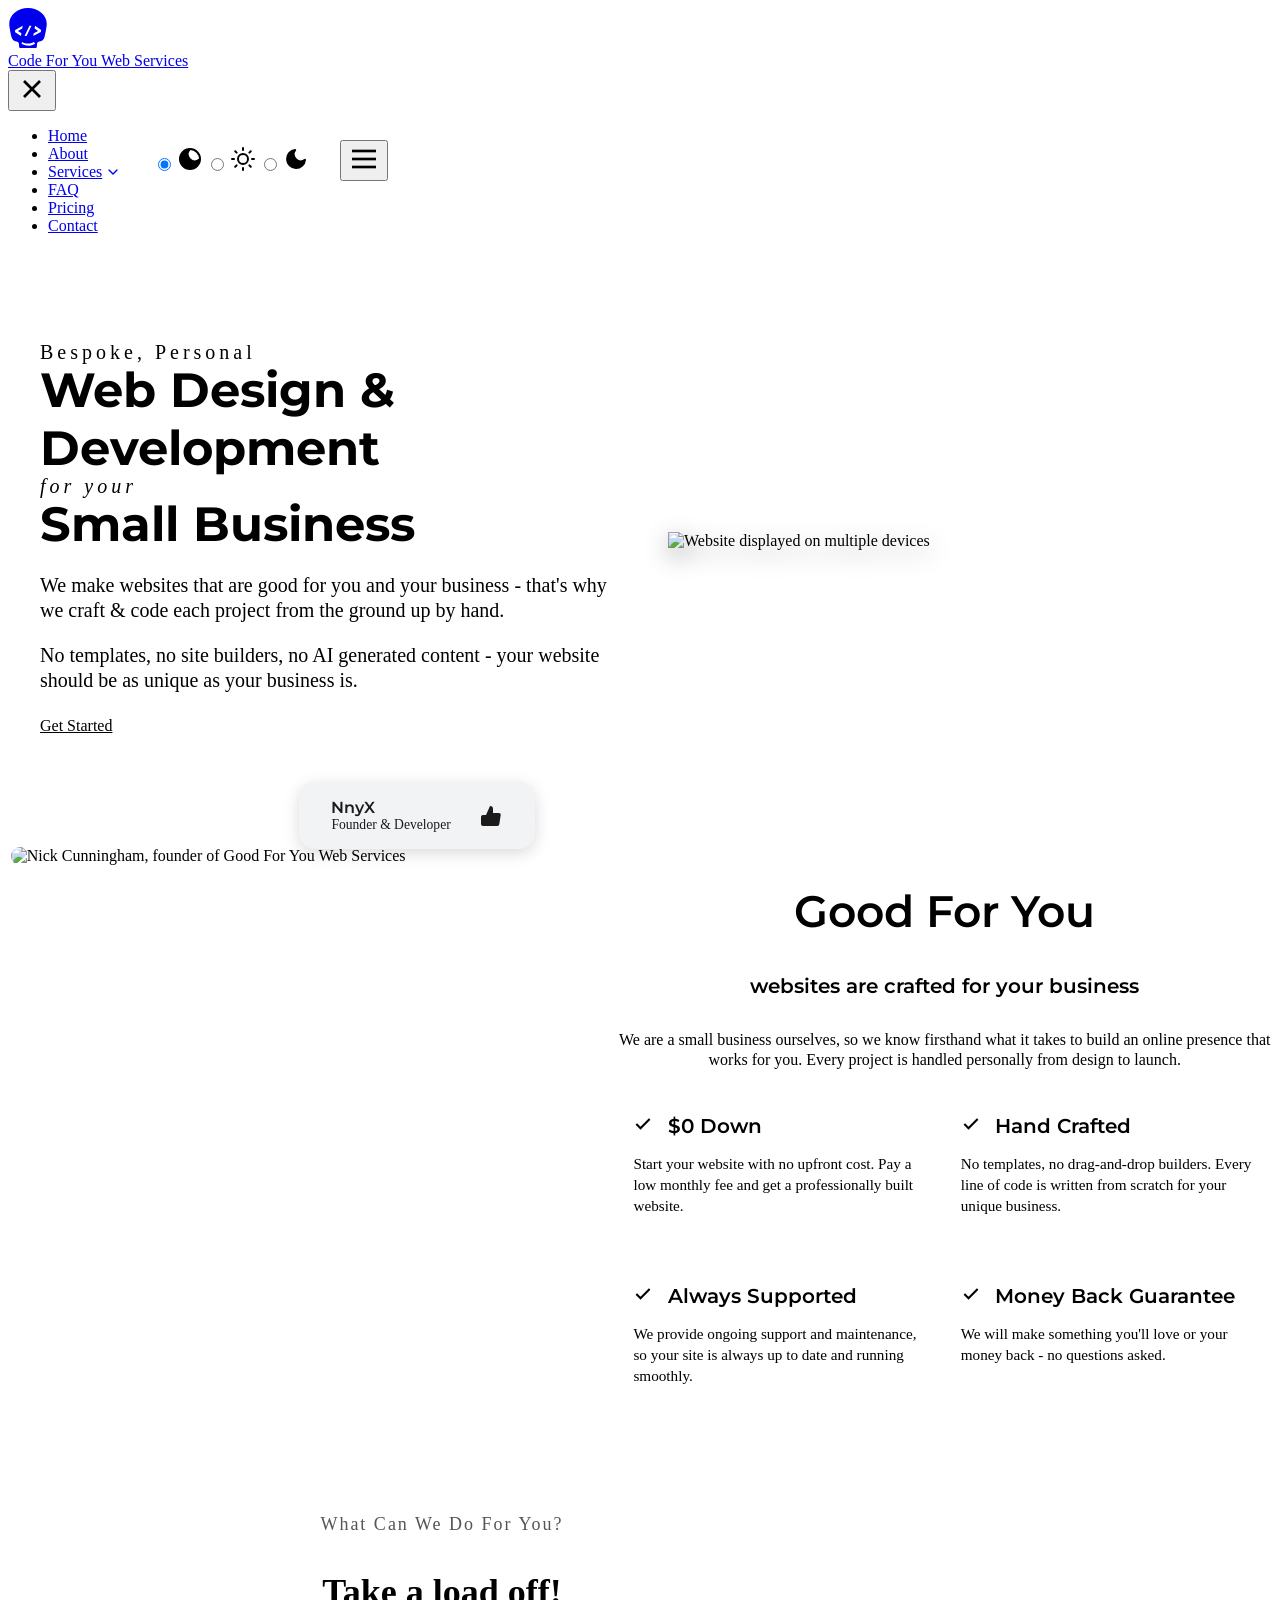
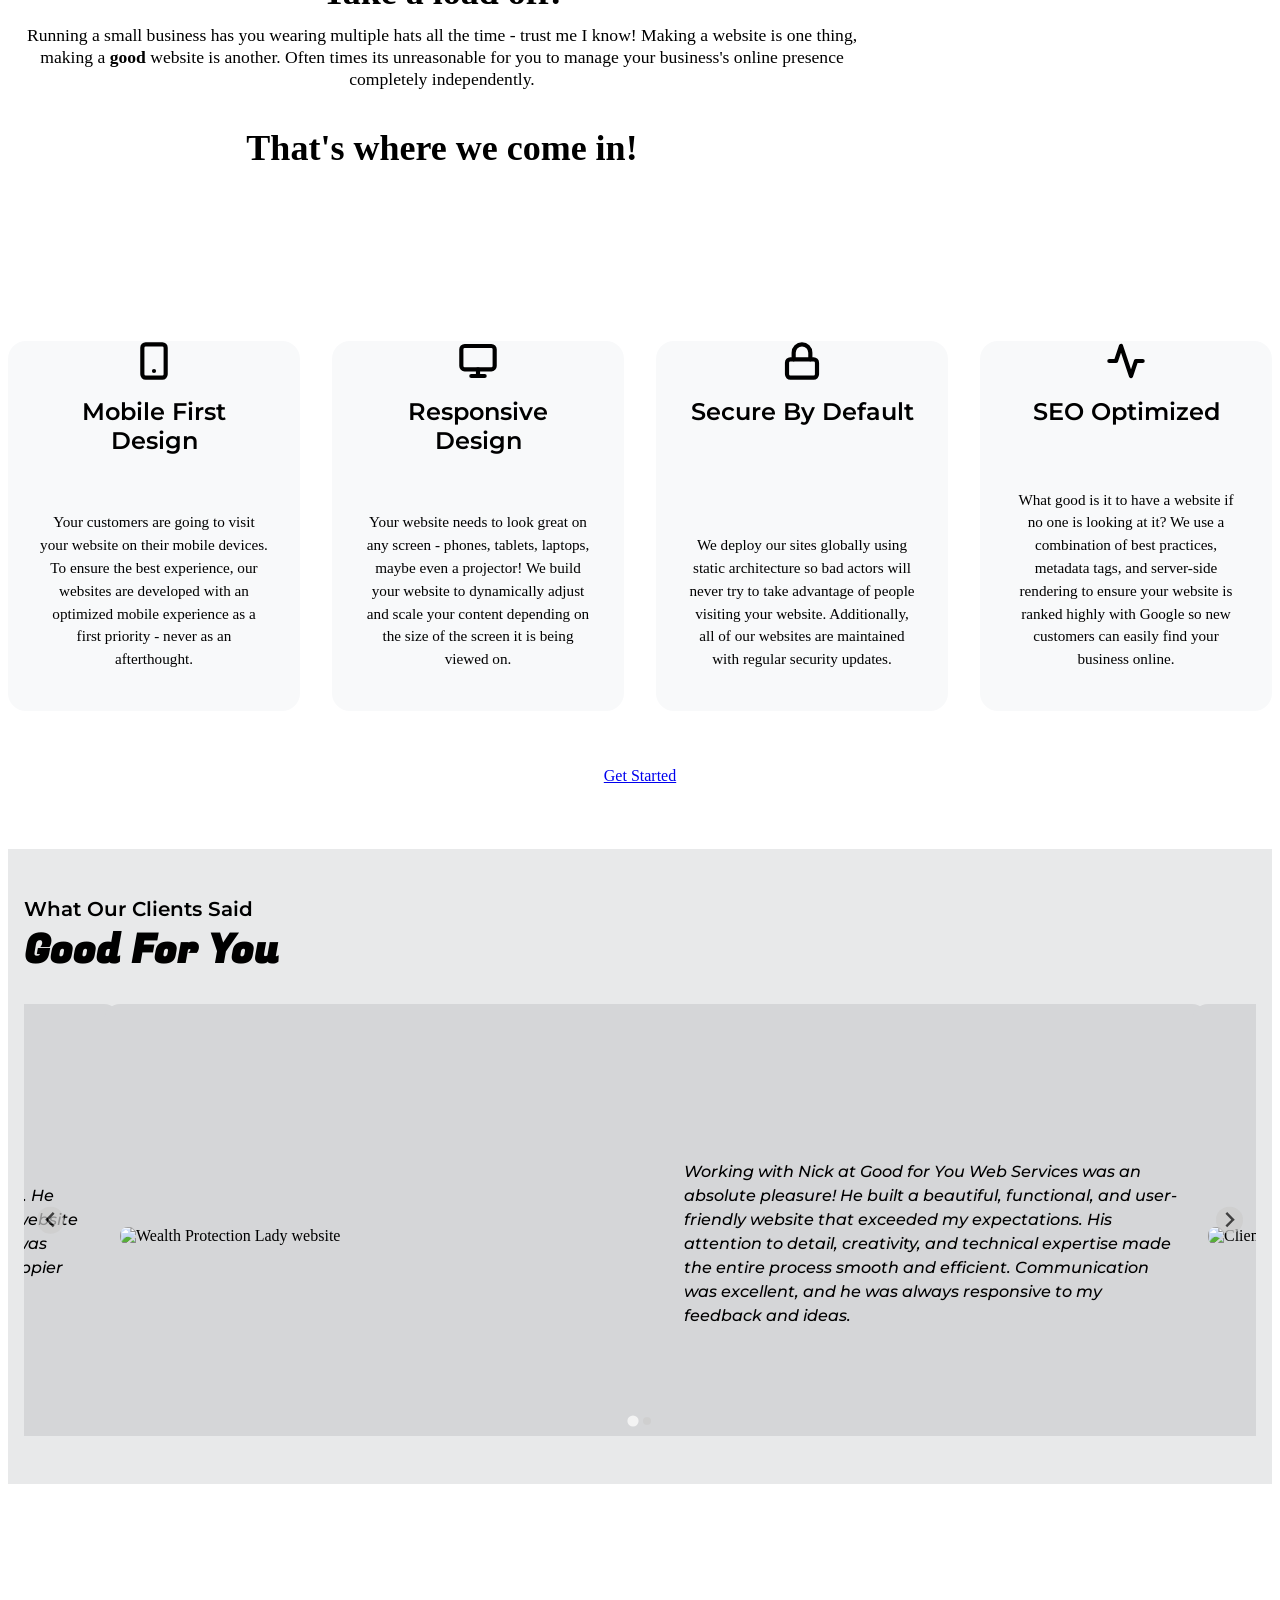
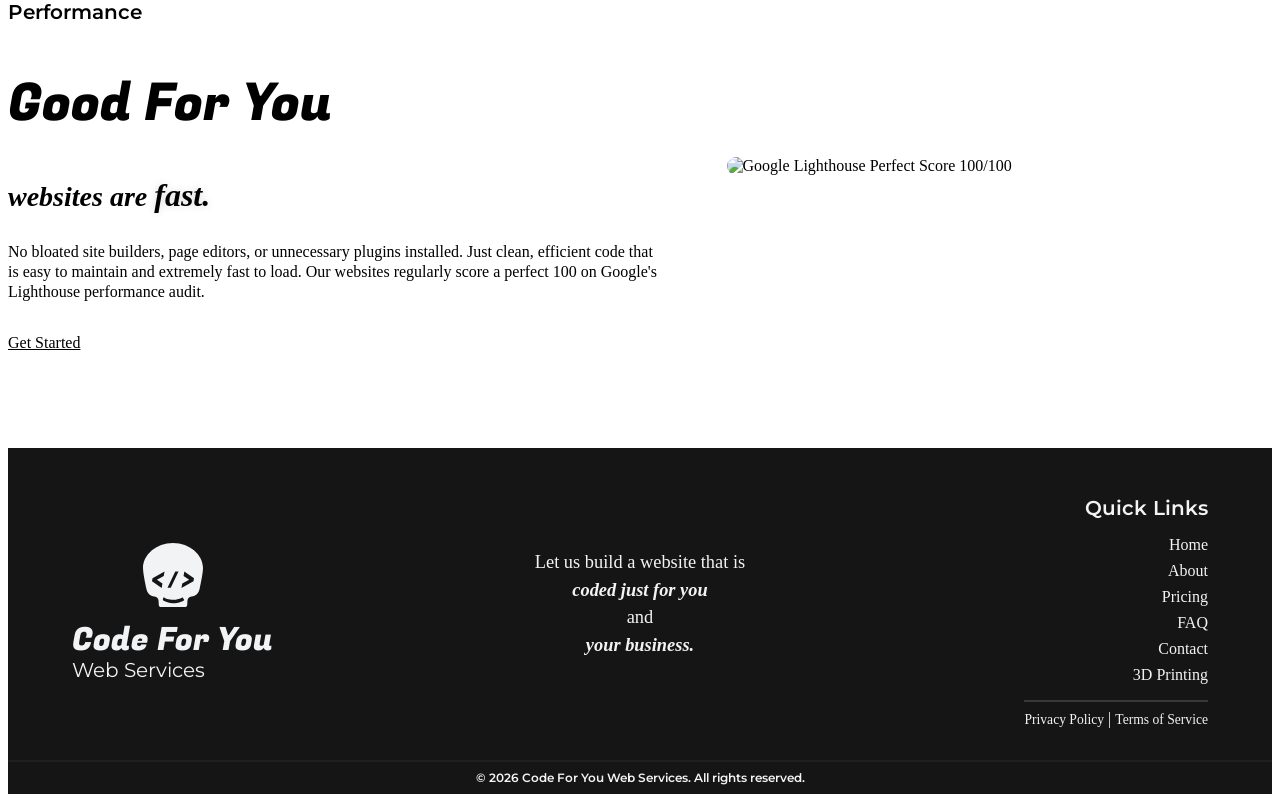
==== public/index.html @ 21419205 "fixed carousel" ====
<!doctype html><html lang=en-us><head><meta name=generator content="Hugo 0.152.2"><meta charset=UTF-8><meta name=viewport content="width=device-width,initial-scale=1"><title>Code For You Web Services</title><link href="https://fonts.googleapis.com/css2?family=Fugaz+One&family=Montserrat:wght@400;700&family=Noto+Sans:wght@400;700&display=swap" rel=stylesheet><link rel=stylesheet href=/Code4you/css/style.css><script>const storedThemeMode=localStorage.getItem("theme-mode")||"auto";if(document.documentElement.setAttribute("data-theme-mode",storedThemeMode),storedThemeMode==="auto"){const e=window.matchMedia("(prefers-color-scheme: dark)").matches;document.documentElement.setAttribute("data-theme",e?"dark":"light")}else document.documentElement.setAttribute("data-theme",storedThemeMode)</script></head><body><header id=site-header><div class="container header-inner"><a href=/Code4you/ class=logo><div class=logo-icon><svg width="40" height="40" viewBox="0 0 960 1024" style="fill-rule:evenodd;clip-rule:evenodd"><path d="M480 0c269.652.0 480 190.715 480 4e2-1.113 87.192-40.791 272.72-55.032 337-15.234 68.765-57.024 111.215-128.407 120-39.051 4.086-60.291 27.163-65.223 64l-4.077 70c-1.019 24-15.962 33-39.745 33H292.484c-23.783.0-38.726-9-39.745-33l-4.077-70c-4.932-36.837-26.172-59.914-65.223-64-71.383-8.785-113.173-51.235-128.407-120-14.241-64.28-53.919-249.808-55.032-337 0-209.285 210.348-4e2 480-4e2zm327.48 613.579 9-51.5-155-105-12.5 70 89 61-110 60-12.5 70 192-104.5zm-363.23 102.75L568 457.079h-52l-124 259.25h52.25zm-145.73 1.75 12.5-70-89-60 110.5-61 12-70-192 105-9 51.5 155 104.5zm109.107 183.18c-14.961-3.743-29.362-8.684-43.205-14.823-13.806-5.926-22.698-10.188-26.676-12.787-4.192-2.561-7.417-4.632-9.676-6.214l-12.282 46.387 10.166 7.118c15.913 10.395 42.338 21.136 79.275 32.224 17.646 5.249 39.12 8.502 64.423 9.761 25.341 1.472 50.067.082 74.178-4.169 24.112-4.252 46.014-10.424 65.708-18.517 19.732-7.879 32.447-13.751 38.146-17.616 5.736-3.652 10.054-6.613 12.954-8.885l-28.648-46.43-3.766 2.974c-5.837 4.329-16.544 9.737-32.121 16.224-7.342 3.275-16.769 6.587-28.279 9.937-11.259 3.525-25.743 6.849-43.453 9.972-17.497 3.085-37.579 3.986-60.246 2.702-22.667-1.283-41.5-3.903-56.498-7.858z" fill="currentColor"/></svg></div><div class=logo-text-wrapper><span class=logo-text-main>Code For You</span>
<span class=logo-text-sub>Web Services</span></div></a><nav style=display:flex;align-items:center;gap:2rem><div class=nav-drawer id=nav-drawer><button class=close-menu id=close-menu-btn aria-label="Close Menu">
<svg width="32" height="32" viewBox="0 0 24 24" fill="none" stroke="currentColor" stroke-width="2"><line x1="18" y1="6" x2="6" y2="18"/><line x1="6" y1="6" x2="18" y2="18"/></svg></button><ul class=nav-menu><li><a href=https://r41nm4k3r.github.io/Code4you/ class=active>Home</a></li><li><a href=https://r41nm4k3r.github.io/Code4you/about/>About</a></li><li style=position:relative class=dropdown-wrapper><a href=# style=display:flex;align-items:center;gap:.2rem>Services <svg width="16" height="16" viewBox="0 0 24 24" fill="none" stroke="currentColor" stroke-width="2" stroke-linecap="round" stroke-linejoin="round"><polyline points="6 9 12 15 18 9"/></svg></a><ul class=dropdown-menu style="display:none;position:absolute;top:100%;left:0;background:var(--bg-white);border-radius:8px;padding:1rem;box-shadow:0 4px 12px rgba(0,0,0,.1);flex-direction:column;gap:1rem;min-width:150px;z-index:100"><li><a href=https://r41nm4k3r.github.io/Code4you/#services style=font-weight:400;font-size:1rem>Web Design</a></li><li><a href=https://r41nm4k3r.github.io/Code4you/printing/ style=font-weight:400;font-size:1rem>3D Printing</a></li></ul></li><li><a href=https://r41nm4k3r.github.io/Code4you/faq/>FAQ</a></li><li><a href=https://r41nm4k3r.github.io/Code4you/pricing/>Pricing</a></li><li><a href=https://r41nm4k3r.github.io/Code4you/contact/>Contact</a></li></ul></div><div class=theme-toggle-group id=theme-toggle-group><label class=theme-radio title="Automatic Theme"><input type=radio name=theme value=auto>
<svg width="24" height="24" viewBox="0 0 24 24" fill="none" stroke="currentColor" stroke-width="2" stroke-linecap="round" stroke-linejoin="round"><path d="M21 12.79A9 9 0 1111.21 3 7 7 0 0021 12.79z" fill="currentColor"/><circle cx="12" cy="12" r="10"/></svg>
</label><label class=theme-radio title="Light Theme"><input type=radio name=theme value=light>
<svg width="24" height="24" viewBox="0 0 24 24" fill="none" stroke="currentColor" stroke-width="2" stroke-linecap="round" stroke-linejoin="round"><circle cx="12" cy="12" r="5"/><line x1="12" y1="1" x2="12" y2="3"/><line x1="12" y1="21" x2="12" y2="23"/><line x1="4.22" y1="4.22" x2="5.64" y2="5.64"/><line x1="18.36" y1="18.36" x2="19.78" y2="19.78"/><line x1="1" y1="12" x2="3" y2="12"/><line x1="21" y1="12" x2="23" y2="12"/><line x1="4.22" y1="19.78" x2="5.64" y2="18.36"/><line x1="18.36" y1="5.64" x2="19.78" y2="4.22"/></svg>
</label><label class=theme-radio title="Dark Theme"><input type=radio name=theme value=dark>
<svg width="24" height="24" viewBox="0 0 24 24" fill="none" stroke="currentColor" stroke-width="2" stroke-linecap="round" stroke-linejoin="round"><path d="M21 12.79A9 9 0 1111.21 3 7 7 0 0021 12.79z" fill="currentColor"/></svg></label></div><button class=menu-toggle id=mobile-menu-btn aria-label="Toggle Menu">
<svg width="32" height="32" viewBox="0 0 24 24" fill="none" stroke="currentColor" stroke-width="2"><line x1="3" y1="12" x2="21" y2="12"/><line x1="3" y1="6" x2="21" y2="6"/><line x1="3" y1="18" x2="21" y2="18"/></svg></button></nav></div></header><script>document.addEventListener("DOMContentLoaded",()=>{const t=document.getElementById("site-header"),s=document.querySelectorAll('input[name="theme"]'),o=localStorage.getItem("theme-mode")||"auto";s.forEach(e=>{e.value===o&&(e.checked=!0),e.addEventListener("change",e=>{const t=e.target.value;if(localStorage.setItem("theme-mode",t),document.documentElement.setAttribute("data-theme-mode",t),t==="auto"){const e=window.matchMedia("(prefers-color-scheme: dark)").matches;document.documentElement.setAttribute("data-theme",e?"dark":"light")}else document.documentElement.setAttribute("data-theme",t)})});const n=()=>{window.scrollY>20?t.classList.add("scrolled"):t.classList.remove("scrolled")};window.addEventListener("scroll",n,{passive:!0}),n();const i=document.getElementById("mobile-menu-btn"),a=document.getElementById("close-menu-btn"),e=document.getElementById("nav-drawer");i.addEventListener("click",()=>{e.classList.add("open")}),a.addEventListener("click",()=>{e.classList.remove("open")});const r=e.querySelectorAll("a");r.forEach(t=>{t.addEventListener("click",()=>{e.classList.remove("open")})})})</script><main><link rel=stylesheet href=https://cdn.jsdelivr.net/npm/@splidejs/splide@4.1.4/dist/css/splide.min.css><script src=https://cdn.jsdelivr.net/npm/@splidejs/splide@4.1.4/dist/js/splide.min.js></script><section class=hp-hero><div class="hp-hero__inner container"><div class=hp-hero__text><div class=hp-hero__heading><p class=hp-hero__kicker>Bespoke, Personal</p><h1 class=hp-hero__title>Web Design & Development</h1><p class=hp-hero__sub-kicker>for your</p><h2 class=hp-hero__title>Small Business</h2></div><div class=hp-hero__body><p>We make websites that are good for you and your business - that's why we craft & code each project from the ground up by hand.</p><p>No templates, no site builders, no AI generated content - your website should be as unique as your business is.</p></div><div class=hp-hero__buttons><a href=https://r41nm4k3r.github.io/Code4you/contact/ class=cta-button id=contact-button-1>Get Started</a></div></div><div class=hp-hero__image><img src=https://goodforyou.services/images/pages/home/hero.webp alt="Website displayed on multiple devices"></div></div></section><section class="hp-overview section-white"><div class="container hp-overview__inner"><div class=hp-overview__profile><div class=hp-overview__profile-wrapper><div class=hp-overview__caption-wrapper><img class=hp-overview__profile-image src=https://goodforyou.services/images/profiles/ncunningham.webp alt="Nick Cunningham, founder of Good For You Web Services"><div class=hp-overview__caption><div class=hp-overview__caption-text><span>NnyX</span>
<span style=font-size:.85rem;font-weight:400>Founder & Developer</span></div><svg width="24" height="24" viewBox="0 0 24 24" fill="currentColor" style="color:var(--primary-color);flex-shrink:0"><path d="M14 9V5a3 3 0 00-3-3l-4 9v11h11.28a2 2 0 002-1.7l1.38-9a2 2 0 00-2-2.3H14z"/><path d="M7 22H4a2 2 0 01-2-2v-7a2 2 0 012-2h3"/></svg></div></div></div></div><div class=hp-overview__content><h2 class=hp-overview__heading>Good For You</h2><p class=hp-overview__subheading>websites are crafted for your business</p><p class=hp-overview__blurb>We are a small business ourselves, so we know firsthand what it takes to build an online presence that works for you. Every project is handled personally from design to launch.</p><div class=hp-overview__points><div class=hp-overview__point><h3 class=hp-overview__point-heading><svg width="20" height="20" viewBox="0 0 24 24" fill="none" stroke="currentColor" stroke-width="2.5" style="display:inline;vertical-align:top;color:var(--primary-color);margin-right:.5rem"><polyline points="20 6 9 17 4 12"/></svg>
$0 Down</h3><p>Start your website with no upfront cost. Pay a low monthly fee and get a professionally built website.</p></div><div class=hp-overview__point><h3 class=hp-overview__point-heading><svg width="20" height="20" viewBox="0 0 24 24" fill="none" stroke="currentColor" stroke-width="2.5" style="display:inline;vertical-align:top;color:var(--primary-color);margin-right:.5rem"><polyline points="20 6 9 17 4 12"/></svg>
Hand Crafted</h3><p>No templates, no drag-and-drop builders. Every line of code is written from scratch for your unique business.</p></div><div class=hp-overview__point><h3 class=hp-overview__point-heading><svg width="20" height="20" viewBox="0 0 24 24" fill="none" stroke="currentColor" stroke-width="2.5" style="display:inline;vertical-align:top;color:var(--primary-color);margin-right:.5rem"><polyline points="20 6 9 17 4 12"/></svg>
Always Supported</h3><p>We provide ongoing support and maintenance, so your site is always up to date and running smoothly.</p></div><div class=hp-overview__point><h3 class=hp-overview__point-heading><svg width="20" height="20" viewBox="0 0 24 24" fill="none" stroke="currentColor" stroke-width="2.5" style="display:inline;vertical-align:top;color:var(--primary-color);margin-right:.5rem"><polyline points="20 6 9 17 4 12"/></svg>
Money Back Guarantee</h3><p>We will make something you'll love or your money back - no questions asked.</p></div></div></div></div></section><section class="hp-mission section-transition-yellow-to-gray"><div class=container style=max-width:868px;text-align:center><h2 style=font-size:1.125rem;font-weight:400;letter-spacing:.125rem;color:#555;margin-bottom:.5rem>What Can We Do For You?</h2><h3 style=font-size:2.25rem;font-weight:600;color:var(--grey-accent);margin-bottom:.75rem>Take a load off!</h3><p style=margin-top:.75rem;margin-bottom:1.375rem;line-height:1.25;color:var(--grey-accent);font-size:1.1rem>Running a small business has you wearing multiple hats all the time - trust me I know! Making a website is one thing, making a <strong>good</strong> website is another. Often times its unreasonable for you to manage your business's online presence completely independently.</p><h3 style=font-size:2.25rem;font-weight:600;color:var(--grey-accent)>That's where we come in!</h3></div></section><section class="hp-features section-white"><div class=container><div class=hp-feature-cards><div class=hp-feature-card><div class=hp-feature-icon-wrapper><div class=hp-feature-icon><svg width="40" height="40" viewBox="0 0 24 24" fill="none" stroke="currentColor" stroke-width="2.5" stroke-linecap="round" stroke-linejoin="round"><rect x="5" y="2" width="14" height="20" rx="2" ry="2"/><line x1="12" y1="18" x2="12.01" y2="18"/></svg></div></div><div class=hp-feature-content-wrapper><h3 class=hp-feature-heading>Mobile First Design</h3><p class=hp-feature-content>Your customers are going to visit your website on their mobile devices. To ensure the best experience, our websites are developed with an optimized mobile experience as a first priority - never as an afterthought.</p></div></div><div class=hp-feature-card><div class=hp-feature-icon-wrapper><div class=hp-feature-icon><svg width="40" height="40" viewBox="0 0 24 24" fill="none" stroke="currentColor" stroke-width="2.5" stroke-linecap="round" stroke-linejoin="round"><rect x="2" y="3" width="20" height="14" rx="2" ry="2"/><line x1="8" y1="21" x2="16" y2="21"/><line x1="12" y1="17" x2="12" y2="21"/></svg></div></div><div class=hp-feature-content-wrapper><h3 class=hp-feature-heading>Responsive Design</h3><p class=hp-feature-content>Your website needs to look great on any screen - phones, tablets, laptops, maybe even a projector! We build your website to dynamically adjust and scale your content depending on the size of the screen it is being viewed on.</p></div></div><div class=hp-feature-card><div class=hp-feature-icon-wrapper><div class=hp-feature-icon><svg width="40" height="40" viewBox="0 0 24 24" fill="none" stroke="currentColor" stroke-width="2.5" stroke-linecap="round" stroke-linejoin="round"><rect x="3" y="11" width="18" height="11" rx="2" ry="2"/><path d="M7 11V7a5 5 0 0110 0v4"/></svg></div></div><div class=hp-feature-content-wrapper><h3 class=hp-feature-heading>Secure By Default</h3><p class=hp-feature-content>We deploy our sites globally using static architecture so bad actors will never try to take advantage of people visiting your website. Additionally, all of our websites are maintained with regular security updates.</p></div></div><div class=hp-feature-card><div class=hp-feature-icon-wrapper><div class=hp-feature-icon><svg width="40" height="40" viewBox="0 0 24 24" fill="none" stroke="currentColor" stroke-width="2.5" stroke-linecap="round" stroke-linejoin="round"><polyline points="22 12 18 12 15 21 9 3 6 12 2 12"/></svg></div></div><div class=hp-feature-content-wrapper><h3 class=hp-feature-heading>SEO Optimized</h3><p class=hp-feature-content>What good is it to have a website if no one is looking at it? We use a combination of best practices, metadata tags, and server-side rendering to ensure your website is ranked highly with Google so new customers can easily find your business online.</p></div></div></div><div style=text-align:center;margin-top:6rem><a href=https://r41nm4k3r.github.io/Code4you/contact/ class="cta-button cta-button-inverse">Get Started</a></div></div></section><section class=hp-testimonials-section><div class=hp-testimonials-wrapper><div class=hp-testimonials-heading><div>What Our Clients Said</div><div>Good For You</div></div><div class=hp-testimonials-carousel><div class=splide id=testimonials-splide><div class=splide__track><div class=splide__list><div class=splide__slide><div class=hp-testimonial-card><div class=hp-tc-image><img src="https://goodforyou.services/.netlify/images/?url=/images/mockups/mockup-wpl-light.png&q=90&w=540" alt="Wealth Protection Lady website"></div><div class=hp-tc-info><div class=hp-tc-body><div>Working with Nick at Good for You Web Services was an absolute pleasure! He built a beautiful, functional, and user-friendly website that exceeded my expectations. His attention to detail, creativity, and technical expertise made the entire process smooth and efficient. Communication was excellent, and he was always responsive to my feedback and ideas.</div></div><div class=hp-tc-signature><a class=hp-tc-company href=https://wealthprotectionlady.com target=_blank rel=noopener>Wealth Protection Lady</a><div class=hp-tc-date><span>Reviewed </span><span>September 2024</span></div></div></div></div></div><div class=splide__slide><div class=hp-testimonial-card><div class=hp-tc-image><img src="https://goodforyou.services/.netlify/images/?url=/images/mockups/mockup-vhcp-light.png&q=90&w=540" alt="Client website example"></div><div class=hp-tc-info><div class=hp-tc-body><div>Nick was a pleasure to work with from start to finish. He took time to understand my vision and delivered a website that truly represents my brand. The entire process was professional, timely, and stress-free. I couldn't be happier with results!</div></div><div class=hp-tc-signature><a class=hp-tc-company href=https://r41nm4k3r.github.io/Code4you/contact/ target=_blank rel=noopener>A Happy Client</a><div class=hp-tc-date><span>Reviewed </span><span>2024</span></div></div></div></div></div></div></div></div></div></div></section><style>.hp-testimonials-section{background-color:#e8e9ea;padding:0}[data-theme=dark] .hp-testimonials-section{background-color:#222}.hp-testimonials-wrapper{padding:3rem 1rem;max-width:1440px;margin:0 auto}.hp-testimonials-heading{margin-bottom:1.5rem;font-family:montserrat,sans-serif;font-weight:600;font-size:1.25rem;color:var(--text-dark)}[data-theme=dark] .hp-testimonials-heading{color:var(--primary-color)}.hp-testimonials-heading div:first-child{font-size:1.25rem;color:var(--text-dark)}[data-theme=dark] .hp-testimonials-heading div:first-child{color:var(--primary-color)}.hp-testimonials-heading div:nth-child(2){font-size:2.5rem;font-family:fugaz one,cursive;color:var(--primary-color)}[data-theme=dark] .hp-testimonials-heading div:nth-child(2){color:var(--text-dark)}.hp-testimonial-card{--card-width:100%;--card-gap:2rem;position:relative;min-width:var(--card-width);border-radius:1rem;background-color:#d5d6d8;display:grid;align-items:center;justify-items:center;gap:1rem 2rem;padding:1rem;transition:transform .25s linear,box-shadow .25s linear}[data-theme=dark] .hp-testimonial-card{background-color:#2e2e2e}@media(min-width:768px){.hp-testimonial-card{--card-width:100%;min-width:var(--card-width);max-width:var(--card-width)}.hp-testimonial-card[data-current=true]{box-shadow:0 0 .5rem rgba(0,0,0,.25)}}@media(min-width:1024px){.hp-testimonial-card{grid-template-columns:repeat(2,1fr)}}.hp-tc-image{width:100%;height:100%;align-content:center}.hp-tc-image img{max-width:min(100%,640px);margin:0 auto;border-radius:.5rem;display:block}.hp-tc-info{display:flex;flex-direction:column;width:100%;height:100%;margin:1rem;padding-top:2.5rem}.hp-tc-body{flex-grow:1;position:relative;display:block;align-content:center;margin-bottom:2rem;font-family:montserrat,sans-serif;font-weight:500}.hp-tc-body>div{padding:0 .75rem;font-style:italic;line-height:1.5}.hp-tc-signature{height:4rem;text-align:right}.hp-tc-company{font-weight:600;text-decoration:none;color:#1e90ff}.hp-tc-company:hover{text-decoration:underline;text-decoration-thickness:.125rem}.hp-tc-date{margin-top:.25rem;font-size:.8rem;font-style:italic}.hp-tc-date span:nth-of-type(1){font-weight:300}.hp-tc-date span:nth-of-type(2){font-weight:500}#testimonials-splide .splide__slide{height:auto;display:flex;align-items:stretch}#testimonials-splide .splide__slide .hp-testimonial-card{height:100%;min-height:400px}</style><script>document.addEventListener("DOMContentLoaded",function(){new Splide("#testimonials-splide",{perPage:1,type:"loop",gap:"1rem",padding:"5rem",arrows:!0,pagination:!0,autoplay:!1,speed:500,easing:"ease-in-out"}).mount()})</script><section class="hp-performance section-white" style=background-color:var(--primary-color)><div class="container hp-performance__inner"><div class=hp-performance__text><div class=hp-performance__heading><p style=font-weight:600;font-size:1.25rem;font-family:montserrat,sans-serif;color:var(--dark-accent)>Performance</p><p style="font-size:3.25rem;font-family:fugaz one,cursive;color:var(--dark-accent);line-height:1.1">Good For You</p><p style=font-size:1.75rem;font-weight:600;font-style:italic;color:var(--dark-accent);margin-top:-.5rem>websites are <span style="font-size:2rem;font-weight:800;font-style:italic;color:var(--text-dark);text-shadow:0 0 .5rem rgba(0,0,0,.15)">fast.</span></p></div><p class=hp-performance__blurb style=margin-bottom:2rem;line-height:1.25;color:var(--dark-accent)>No bloated site builders, page editors, or unnecessary plugins installed. Just clean, efficient code that is easy to maintain and extremely fast to load. Our websites regularly score a perfect 100 on Google's Lighthouse performance audit.</p><a href=https://r41nm4k3r.github.io/Code4you/contact/ class=cta-button style=background-color:var(--dark-accent);color:var(--primary-color)>Get Started</a></div><div class=hp-performance__image><img src=https://goodforyou.services/images/pages/home/lighthouse.webp alt="Google Lighthouse Perfect Score 100/100" style=border-radius:1rem></div></div></section><style>.hp-hero{padding-top:3rem;padding-bottom:0}.hp-hero__inner{display:grid;gap:3rem;padding:1.5rem;border-radius:1rem;background:var(--primary-color);color:var(--dark-accent);margin-bottom:1rem;align-items:center}@media(min-width:1024px){.hp-hero__inner{grid-template-columns:repeat(2,1fr);gap:3.5rem;padding:2.5rem 2rem}}@media(min-width:1280px){.hp-hero__inner{padding:3rem 2rem;background:var(--primary-color)}.hp-hero__heading{text-align:left!important}.hp-hero__body{text-align:left!important;font-size:1.25rem}.hp-hero__buttons{text-align:left!important}}.hp-hero__heading{text-align:center;margin-bottom:.5rem}.hp-hero__kicker{font-size:1.25rem;letter-spacing:.25rem;line-height:.5;margin:0 0 .25rem;color:var(--dark-accent)}.hp-hero__title{font-size:2.5rem;font-weight:700;margin:0;font-family:montserrat,sans-serif;color:var(--dark-accent)}.hp-hero__sub-kicker{font-size:1.25rem;font-style:italic;letter-spacing:.25rem;line-height:.5;margin:.25rem 0;color:var(--dark-accent)}.hp-hero__title2{font-size:2.5rem;font-weight:700;margin:0;font-family:montserrat,sans-serif;color:var(--dark-accent)}[data-theme=dark] .hp-hero__title2{color:var(--primary-color)}@media(min-width:1280px){.hp-hero__title,.hp-hero__title2{font-size:3rem}}.hp-hero__body{text-align:center;line-height:1.25}.hp-hero__body p{margin-bottom:.375rem}.hp-hero__buttons{margin-top:1.5rem;text-align:center}.hp-hero__buttons .cta-button{background-color:var(--dark-accent);color:var(--primary-color)}.hp-hero__buttons .cta-button:hover{background-color:var(--primary-color);color:var(--dark-accent);border:2px solid var(--dark-accent)}.hp-hero__image{align-content:center}.hp-hero__image img{margin:0 auto;max-width:min(100%,640px);filter:drop-shadow(.125rem .5rem .75rem rgba(0,0,0,.4))}.hp-features{padding:4rem 0}.hp-feature-cards{display:grid;grid-template-columns:repeat(auto-fit,minmax(300px,1fr));gap:2rem;margin:2rem 0 4rem;align-items:stretch}@media(min-width:768px){.hp-feature-cards{grid-template-columns:repeat(2,1fr);gap:2.5rem;align-items:stretch}}@media(min-width:1024px){.hp-feature-cards{grid-template-columns:repeat(4,1fr);gap:2rem;align-items:stretch}}.hp-feature-card{position:relative;z-index:0;width:100%;max-width:375px;margin-top:2.5rem;border-radius:1.125rem;background-color:#f8f9fa;transition:background-color .25s ease-in-out,color .25s ease-in-out;opacity:0;transform:translateY(20px);transition:opacity .5s ease,transform .5s ease,background-color .25s ease-in-out;display:flex;flex-direction:column;height:100%}[data-theme=dark] .hp-feature-card{background-color:#2e2e2e}.hp-feature-card.visible{opacity:1;transform:translateY(0)}.hp-feature-card:nth-child(1){transition-delay:.05s}.hp-feature-card:nth-child(2){transition-delay:.15s}.hp-feature-card:nth-child(3){transition-delay:.25s}.hp-feature-card:nth-child(4){transition-delay:.35s}.hp-feature-icon-wrapper{position:absolute;top:-2.5rem;width:100%;text-align:center}.hp-feature-icon{height:5rem;width:5rem;margin:0 auto;padding:1.25rem;border-radius:1.125rem;background-color:var(--primary-color);color:var(--dark-accent);display:flex;align-items:center;justify-content:center;transition:background-color .25s ease-in-out,box-shadow .25s ease-in-out}.hp-feature-content-wrapper{flex:1;padding:2.5rem 0;position:relative;overflow:hidden;display:flex;flex-direction:column;justify-content:space-between}.hp-feature-content-wrapper::before{content:"";position:absolute;z-index:-1;top:0;left:0;height:0%;width:100%;border-radius:1.125rem;background-color:#f9e198;transition:height .15s ease-in-out}.hp-feature-heading{margin:1rem 2rem;text-align:center;font-size:1.5rem;font-weight:600;font-family:montserrat,sans-serif;color:var(--dark-accent);transition:color .15s ease-in-out}[data-theme=dark] .hp-feature-heading{color:var(--primary-color)}.hp-feature-content{margin:0 2rem;text-align:center;line-height:1.5;color:var(--text-dark);font-size:.95rem;transition:color .15s ease-in-out}.hp-feature-card:hover .hp-feature-icon{background-color:#f2f3f4;box-shadow:0 0 1rem rgba(0,0,0,.2)}.hp-feature-card:hover .hp-feature-content-wrapper::before{height:100%}.hp-feature-card:hover .hp-feature-heading{color:#1b1b1b}[data-theme=dark] .hp-feature-card:hover .hp-feature-heading{color:#1b1b1b}.hp-feature-card:hover .hp-feature-content{color:#1b1b1b}[data-theme=dark] .hp-feature-card:hover .hp-feature-content{color:#1b1b1b}.hp-testimonial{padding:3rem 0}.hp-testimonial-card{display:grid;align-items:stretch;justify-items:center;gap:1rem 2rem;padding:1rem;border-radius:1rem;background-color:#d5d6d8}[data-theme=dark] .hp-testimonial-card{background-color:#2e2e2e}@media(min-width:1024px){.hp-testimonial-card{grid-template-columns:repeat(2,1fr)}}.hp-testimonial-image img{max-width:min(100%,640px);margin:0 auto;border-radius:.75rem}.hp-testimonial-info{display:flex;flex-direction:column;width:100%;height:100%;margin:1rem;padding-top:2.5rem;justify-content:space-between}.hp-testimonial-body{flex-grow:1;position:relative;display:block;align-content:center;margin-bottom:2rem;font-family:montserrat,sans-serif;font-weight:500}.hp-testimonial-body>div{padding:0 .75rem;font-style:italic;line-height:1.6}.hp-testimonial-body>div:first-letter{float:left;padding:.35rem .375rem 0 0;font-size:2.5rem;font-weight:600}.hp-testimonial-signature{height:2.5rem;text-align:right}.hp-testimonial-company{font-weight:600;text-decoration:none;color:#1e90ff}.hp-testimonial-company:hover{text-decoration:underline}.hp-testimonial-date{margin-top:.25rem;font-size:.8rem;font-style:italic}.hp-testimonial-date span:nth-of-type(1){font-weight:300}.hp-testimonial-date span:nth-of-type(2){font-weight:500}.hp-overview{padding:3rem 0 .1rem}.hp-overview__inner{display:grid;align-items:stretch;justify-items:center;gap:4rem 3rem;margin-bottom:4rem}@media(min-width:1024px){.hp-overview__inner{grid-template-columns:1fr 1.2fr;align-items:stretch;gap:5rem 4rem}.hp-overview__content{text-align:left;display:flex;flex-direction:column;justify-content:flex-start;height:100%}.hp-overview__points{padding:0}}.hp-overview__profile{width:100%}.hp-overview__profile-wrapper{max-width:540px;margin:0 auto}.hp-overview__caption-wrapper{position:relative}.hp-overview__profile-image{width:100%;border-radius:4rem 4rem 1rem;display:block}.hp-overview__caption{position:absolute;bottom:1rem;right:1rem;display:flex;flex-flow:row nowrap;align-items:center;gap:.75rem;padding:.5rem 1rem;border-radius:1rem;background-color:#f2f3f4;color:#1b1b1b;box-shadow:0 4px 16px rgba(0,0,0,.15)}@media(min-width:1024px){.hp-overview__caption{padding:1rem 2rem}}.hp-overview__caption-text{display:flex;flex-direction:column;margin-right:1rem}.hp-overview__caption-text span:first-child{font-family:montserrat,sans-serif;font-weight:600;font-size:1rem}.hp-overview__content{text-align:center}.hp-overview__heading{margin-bottom:1rem;font-family:montserrat,sans-serif;font-weight:600;font-size:2.75rem;color:var(--dark-accent)}[data-theme=dark] .hp-overview__heading{color:var(--primary-color)}.hp-overview__subheading{color:var(--primary-color);font-family:montserrat,sans-serif;font-weight:600;font-size:1.25rem;margin-bottom:1rem}[data-theme=dark] .hp-overview__subheading{color:var(--text-dark)}.hp-overview__blurb{margin-bottom:1.5rem;line-height:1.25;color:var(--text-dark)}.hp-overview__points{padding:0 1rem;text-align:left}@media(min-width:640px){.hp-overview__points{display:grid;grid-template-columns:repeat(2,1fr);column-gap:2rem}}.hp-overview__point{margin-bottom:2rem}.hp-overview__point-heading{margin-bottom:.75rem;font-family:montserrat,sans-serif;font-weight:600;font-size:1.25rem;color:var(--dark-accent);display:flex;align-items:flex-start;gap:.4rem}[data-theme=dark] .hp-overview__point-heading{color:var(--primary-color)}.hp-overview__point p{font-size:.95rem;line-height:1.4;color:var(--text-dark)}.hp-performance{padding:3rem 0}.hp-performance__inner{display:grid;gap:3rem;padding:3rem 0;align-items:center}@media(min-width:1024px){.hp-performance__inner{grid-template-columns:1.2fr 1fr;gap:4rem;align-items:center}}.hp-performance__image{margin:1rem auto;width:100%;max-width:640px}</style><script>document.addEventListener("DOMContentLoaded",function(){const e=new IntersectionObserver(e=>{e.forEach(e=>{e.isIntersecting&&e.target.classList.add("visible")})},{threshold:.15});document.querySelectorAll(".hp-feature-card").forEach(t=>e.observe(t))})</script></main><footer class=site-footer><div class=footer-content><div class=footer-hero><a href=https://r41nm4k3r.github.io/Code4you/ class=footer-logo><div class=footer-logo-image><svg width="64" height="64" viewBox="0 0 960 1024" style="fill-rule:evenodd;clip-rule:evenodd"><path d="M480 0c269.652.0 480 190.715 480 4e2-1.113 87.192-40.791 272.72-55.032 337-15.234 68.765-57.024 111.215-128.407 120-39.051 4.086-60.291 27.163-65.223 64l-4.077 70c-1.019 24-15.962 33-39.745 33H292.484c-23.783.0-38.726-9-39.745-33l-4.077-70c-4.932-36.837-26.172-59.914-65.223-64-71.383-8.785-113.173-51.235-128.407-120-14.241-64.28-53.919-249.808-55.032-337 0-209.285 210.348-4e2 480-4e2zm327.48 613.579 9-51.5-155-105-12.5 70 89 61-110 60-12.5 70 192-104.5zm-363.23 102.75L568 457.079h-52l-124 259.25h52.25zm-145.73 1.75 12.5-70-89-60 110.5-61 12-70-192 105-9 51.5 155 104.5zm109.107 183.18c-14.961-3.743-29.362-8.684-43.205-14.823-13.806-5.926-22.698-10.188-26.676-12.787-4.192-2.561-7.417-4.632-9.676-6.214l-12.282 46.387 10.166 7.118c15.913 10.395 42.338 21.136 79.275 32.224 17.646 5.249 39.12 8.502 64.423 9.761 25.341 1.472 50.067.082 74.178-4.169 24.112-4.252 46.014-10.424 65.708-18.517 19.732-7.879 32.447-13.751 38.146-17.616 5.736-3.652 10.054-6.613 12.954-8.885l-28.648-46.43-3.766 2.974c-5.837 4.329-16.544 9.737-32.121 16.224-7.342 3.275-16.769 6.587-28.279 9.937-11.259 3.525-25.743 6.849-43.453 9.972-17.497 3.085-37.579 3.986-60.246 2.702-22.667-1.283-41.5-3.903-56.498-7.858z" fill="currentColor"/></svg></div><div class=footer-logo-text><span class=footer-logo-heading>Code For You</span>
<span class=footer-logo-subheading>Web Services</span></div></a></div><div class=footer-quote><p>Let us build a website that is<br><strong><em>coded just for you</em></strong><br>and<br><strong><em>your business.</em></strong></p></div><div class=footer-links><div class=footer-quick-links><h2>Quick Links</h2><ul><li><a href=https://r41nm4k3r.github.io/Code4you/>Home</a></li><li><a href=https://r41nm4k3r.github.io/Code4you/about/>About</a></li><li><a href=https://r41nm4k3r.github.io/Code4you/pricing/>Pricing</a></li><li><a href=https://r41nm4k3r.github.io/Code4you/faq/>FAQ</a></li><li><a href=https://r41nm4k3r.github.io/Code4you/contact/>Contact</a></li><li><a href=https://r41nm4k3r.github.io/Code4you/printing/>3D Printing</a></li></ul></div><div class=footer-legal-links><hr><ul><li><a href=/privacy/>Privacy Policy</a></li><li><a href=/terms/>Terms of Service</a></li></ul></div></div></div><div class=footer-copyright><span class=footer-copyright-text>&copy; 2026 Code For You Web Services. All rights reserved.</span></div></footer><style>.site-footer{width:100%;background-color:#151515;color:#f2f3f4;padding:0}.footer-content{max-width:1440px;display:block;padding:1rem}@media(min-width:1024px){.footer-content{display:grid;grid-template-columns:repeat(3,1fr);margin:0 4rem;padding:0;max-width:none}}@media(min-width:1440px){.footer-content{margin:0 auto;max-width:1440px}}.footer-hero{padding:2rem 0;text-align:center}@media(min-width:1024px){.footer-hero{text-align:left}}.footer-logo{display:inline-block;width:fit-content;text-align:center;text-decoration:none;color:#f2f3f4}@media(min-width:1024px){.footer-logo{display:flex;flex-direction:column;justify-content:center;height:100%;text-align:left}}.footer-logo-image{display:inline-block;height:64px;width:64px;max-height:64px;margin:1rem auto;color:#f2f3f4}.footer-logo-text{display:block}.footer-logo-heading{display:block;font-family:fugaz one,cursive;font-size:2rem;color:#f2f3f4;line-height:1.1}.footer-logo-subheading{display:block;font-family:montserrat,sans-serif;font-size:1.25rem;color:#f2f3f4;font-weight:400}.footer-quote{text-align:center;font-size:1.15rem;font-weight:300;line-height:1.5;padding:1rem 0}@media(min-width:1024px){.footer-quote{display:flex;flex-direction:column;justify-content:center;align-items:center;margin:2rem;padding-top:1rem}}.footer-quote strong{font-weight:600}.footer-links{padding:2rem 0;text-align:center}@media(min-width:1024px){.footer-links{display:flex;flex-direction:column;justify-content:center;align-items:flex-end;text-align:right}}.footer-quick-links h2{font-family:montserrat,sans-serif;font-weight:600;font-size:1.25rem;margin:1rem 0;color:#f2f3f4}.footer-quick-links ul{display:inline-block;list-style:none;margin:0;padding:0}.footer-quick-links ul li{margin-bottom:.5rem}.footer-quick-links ul a{text-decoration:none;color:#f2f3f4;transition:color .2s ease}.footer-quick-links ul a:hover{color:var(--primary-color)}.footer-legal-links{width:fit-content;margin:0 auto}@media(min-width:1024px){.footer-legal-links{margin:0}}.footer-legal-links hr{margin-bottom:.5rem;border:.0625rem solid #383838}.footer-legal-links ul{display:inline-block;list-style:none;margin:0;padding:0}.footer-legal-links ul li{display:inline}.footer-legal-links ul li:not(:first-child)::before{content:" | "}.footer-legal-links ul a{text-decoration:none;color:#f2f3f4;font-size:.85rem}.footer-legal-links ul a:hover{color:var(--primary-color)}.footer-copyright{text-align:center;font-family:montserrat,sans-serif;font-size:.75rem;font-weight:600;border-top:.125rem solid #202020}.footer-copyright-text{display:inline-block;line-height:2rem;vertical-align:middle}</style></body></html>
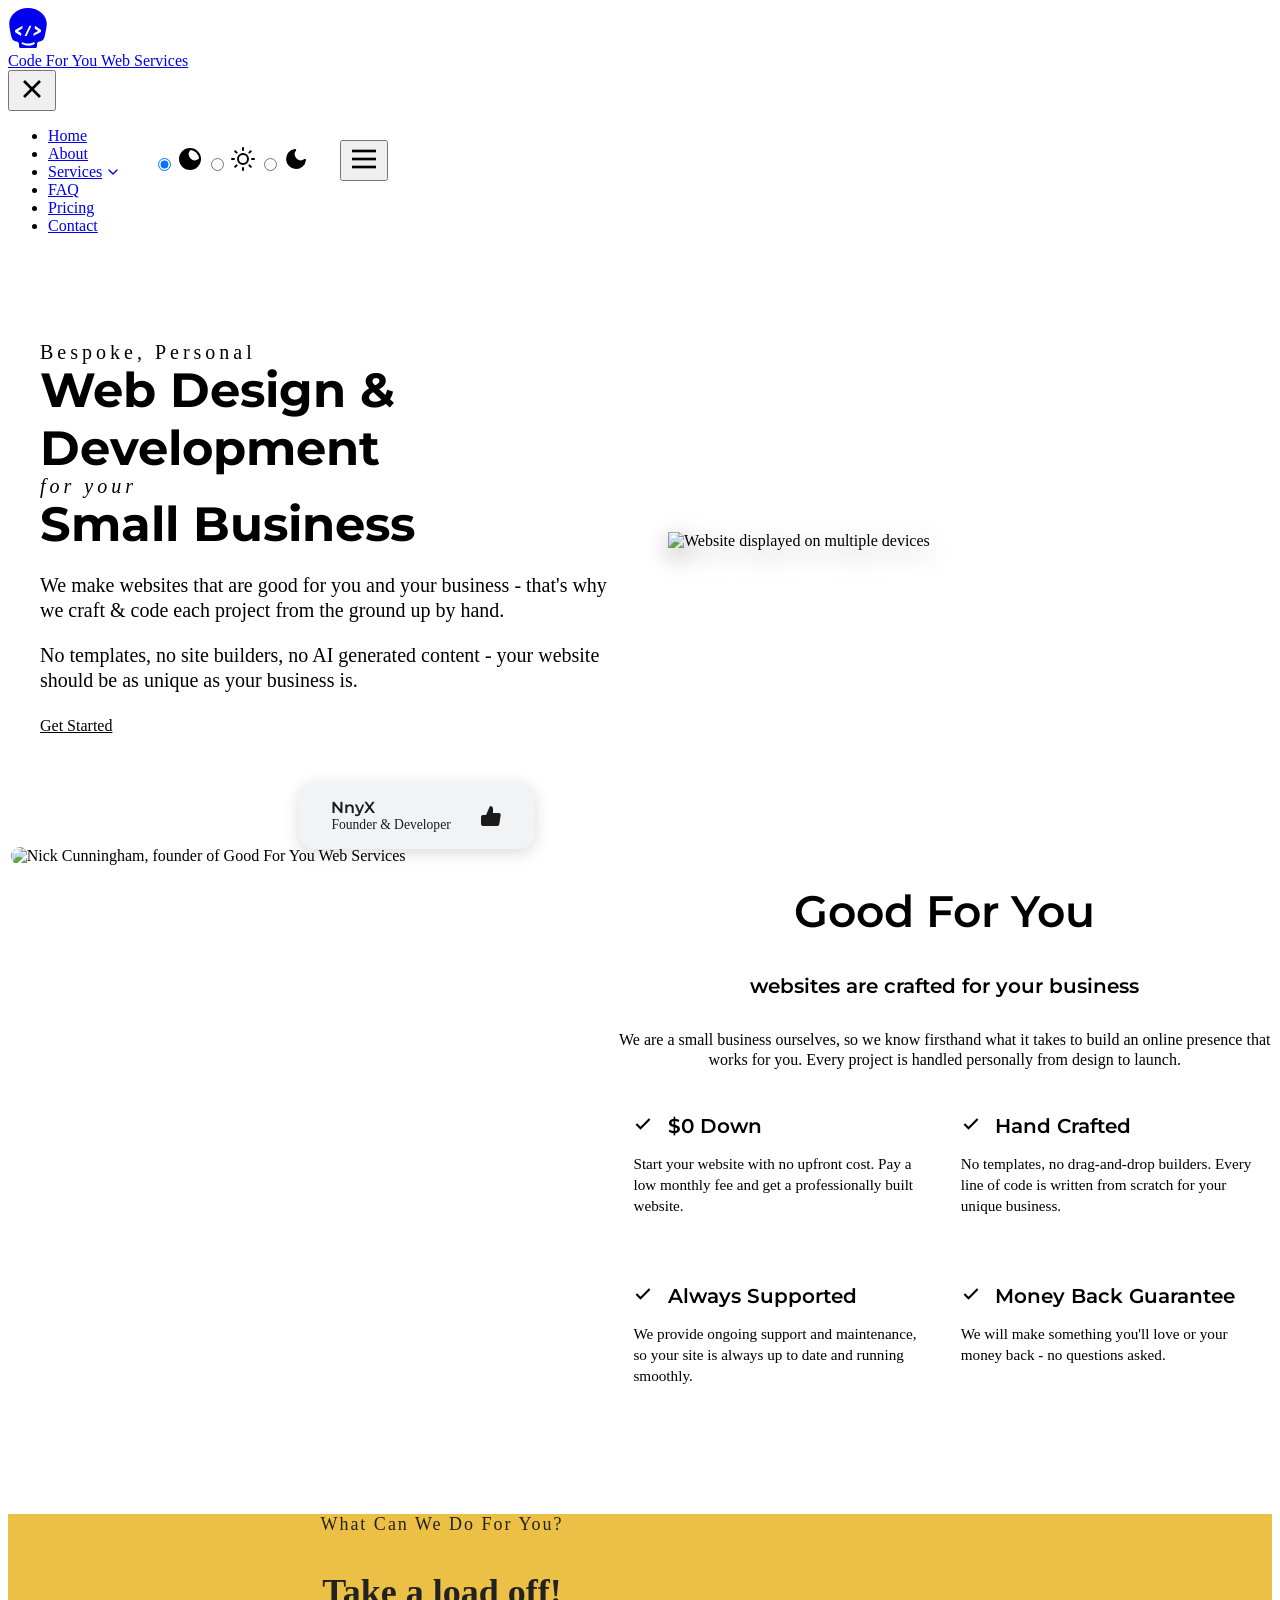
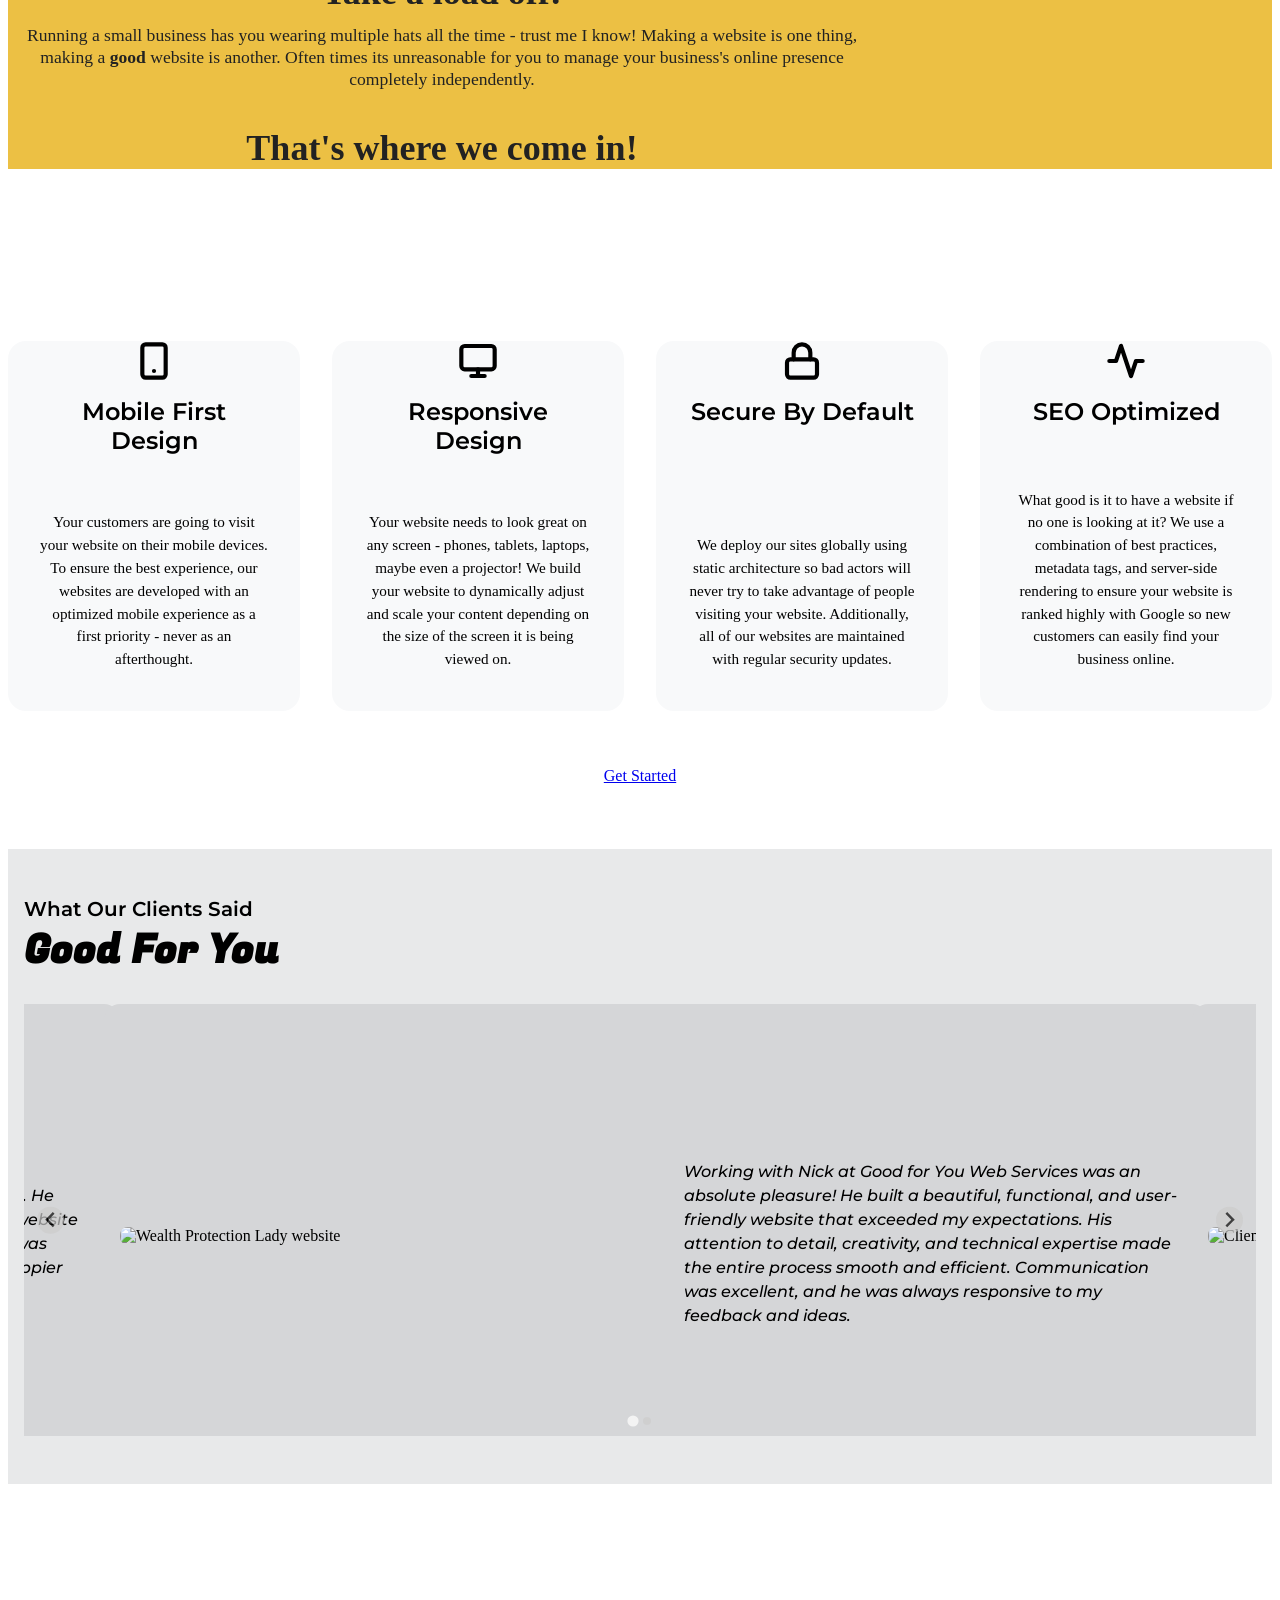
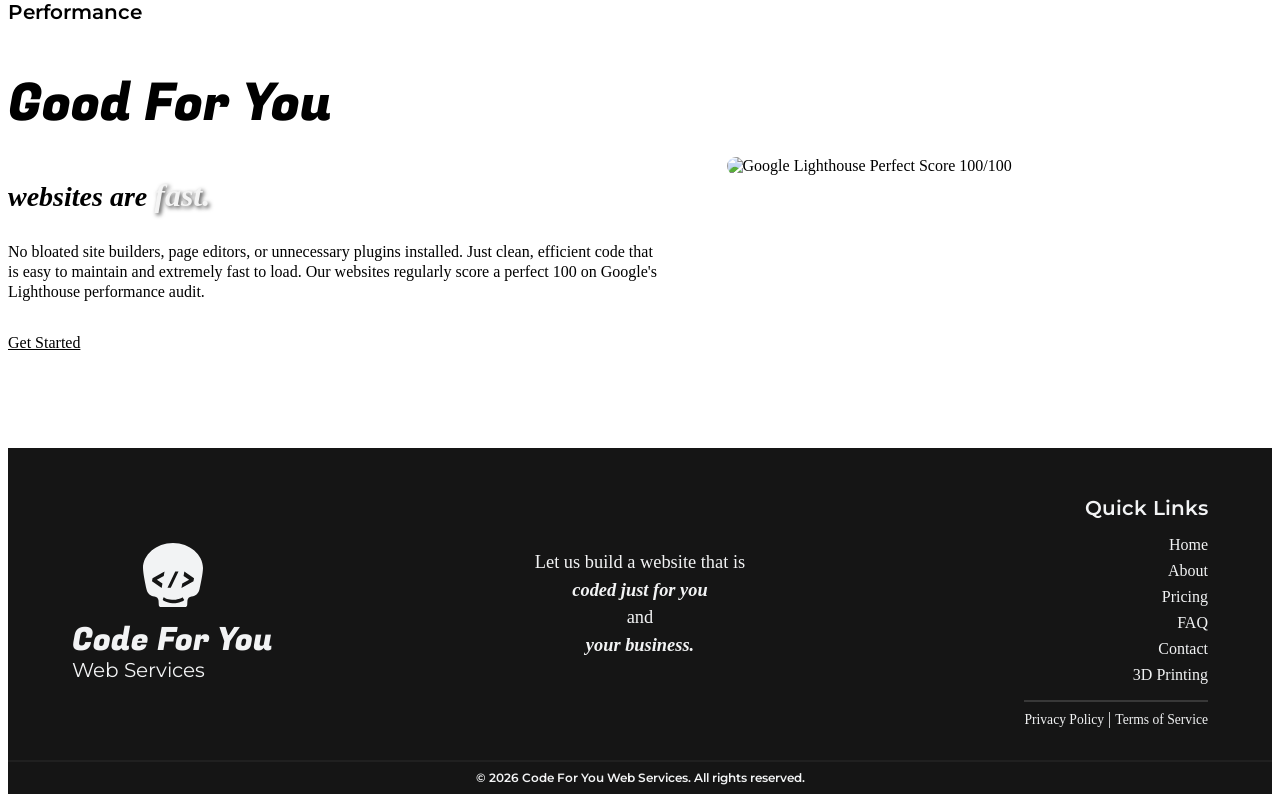
==== commit a4143eca: "fixed minor visual bugs" ====
--- a/public/index.html
+++ b/public/index.html
@@ -1,15 +1,1154 @@
-<!doctype html><html lang=en-us><head><meta name=generator content="Hugo 0.152.2"><meta charset=UTF-8><meta name=viewport content="width=device-width,initial-scale=1"><title>Code For You Web Services</title><link href="https://fonts.googleapis.com/css2?family=Fugaz+One&family=Montserrat:wght@400;700&family=Noto+Sans:wght@400;700&display=swap" rel=stylesheet><link rel=stylesheet href=/Code4you/css/style.css><script>const storedThemeMode=localStorage.getItem("theme-mode")||"auto";if(document.documentElement.setAttribute("data-theme-mode",storedThemeMode),storedThemeMode==="auto"){const e=window.matchMedia("(prefers-color-scheme: dark)").matches;document.documentElement.setAttribute("data-theme",e?"dark":"light")}else document.documentElement.setAttribute("data-theme",storedThemeMode)</script></head><body><header id=site-header><div class="container header-inner"><a href=/Code4you/ class=logo><div class=logo-icon><svg width="40" height="40" viewBox="0 0 960 1024" style="fill-rule:evenodd;clip-rule:evenodd"><path d="M480 0c269.652.0 480 190.715 480 4e2-1.113 87.192-40.791 272.72-55.032 337-15.234 68.765-57.024 111.215-128.407 120-39.051 4.086-60.291 27.163-65.223 64l-4.077 70c-1.019 24-15.962 33-39.745 33H292.484c-23.783.0-38.726-9-39.745-33l-4.077-70c-4.932-36.837-26.172-59.914-65.223-64-71.383-8.785-113.173-51.235-128.407-120-14.241-64.28-53.919-249.808-55.032-337 0-209.285 210.348-4e2 480-4e2zm327.48 613.579 9-51.5-155-105-12.5 70 89 61-110 60-12.5 70 192-104.5zm-363.23 102.75L568 457.079h-52l-124 259.25h52.25zm-145.73 1.75 12.5-70-89-60 110.5-61 12-70-192 105-9 51.5 155 104.5zm109.107 183.18c-14.961-3.743-29.362-8.684-43.205-14.823-13.806-5.926-22.698-10.188-26.676-12.787-4.192-2.561-7.417-4.632-9.676-6.214l-12.282 46.387 10.166 7.118c15.913 10.395 42.338 21.136 79.275 32.224 17.646 5.249 39.12 8.502 64.423 9.761 25.341 1.472 50.067.082 74.178-4.169 24.112-4.252 46.014-10.424 65.708-18.517 19.732-7.879 32.447-13.751 38.146-17.616 5.736-3.652 10.054-6.613 12.954-8.885l-28.648-46.43-3.766 2.974c-5.837 4.329-16.544 9.737-32.121 16.224-7.342 3.275-16.769 6.587-28.279 9.937-11.259 3.525-25.743 6.849-43.453 9.972-17.497 3.085-37.579 3.986-60.246 2.702-22.667-1.283-41.5-3.903-56.498-7.858z" fill="currentColor"/></svg></div><div class=logo-text-wrapper><span class=logo-text-main>Code For You</span>
-<span class=logo-text-sub>Web Services</span></div></a><nav style=display:flex;align-items:center;gap:2rem><div class=nav-drawer id=nav-drawer><button class=close-menu id=close-menu-btn aria-label="Close Menu">
-<svg width="32" height="32" viewBox="0 0 24 24" fill="none" stroke="currentColor" stroke-width="2"><line x1="18" y1="6" x2="6" y2="18"/><line x1="6" y1="6" x2="18" y2="18"/></svg></button><ul class=nav-menu><li><a href=https://r41nm4k3r.github.io/Code4you/ class=active>Home</a></li><li><a href=https://r41nm4k3r.github.io/Code4you/about/>About</a></li><li style=position:relative class=dropdown-wrapper><a href=# style=display:flex;align-items:center;gap:.2rem>Services <svg width="16" height="16" viewBox="0 0 24 24" fill="none" stroke="currentColor" stroke-width="2" stroke-linecap="round" stroke-linejoin="round"><polyline points="6 9 12 15 18 9"/></svg></a><ul class=dropdown-menu style="display:none;position:absolute;top:100%;left:0;background:var(--bg-white);border-radius:8px;padding:1rem;box-shadow:0 4px 12px rgba(0,0,0,.1);flex-direction:column;gap:1rem;min-width:150px;z-index:100"><li><a href=https://r41nm4k3r.github.io/Code4you/#services style=font-weight:400;font-size:1rem>Web Design</a></li><li><a href=https://r41nm4k3r.github.io/Code4you/printing/ style=font-weight:400;font-size:1rem>3D Printing</a></li></ul></li><li><a href=https://r41nm4k3r.github.io/Code4you/faq/>FAQ</a></li><li><a href=https://r41nm4k3r.github.io/Code4you/pricing/>Pricing</a></li><li><a href=https://r41nm4k3r.github.io/Code4you/contact/>Contact</a></li></ul></div><div class=theme-toggle-group id=theme-toggle-group><label class=theme-radio title="Automatic Theme"><input type=radio name=theme value=auto>
-<svg width="24" height="24" viewBox="0 0 24 24" fill="none" stroke="currentColor" stroke-width="2" stroke-linecap="round" stroke-linejoin="round"><path d="M21 12.79A9 9 0 1111.21 3 7 7 0 0021 12.79z" fill="currentColor"/><circle cx="12" cy="12" r="10"/></svg>
-</label><label class=theme-radio title="Light Theme"><input type=radio name=theme value=light>
-<svg width="24" height="24" viewBox="0 0 24 24" fill="none" stroke="currentColor" stroke-width="2" stroke-linecap="round" stroke-linejoin="round"><circle cx="12" cy="12" r="5"/><line x1="12" y1="1" x2="12" y2="3"/><line x1="12" y1="21" x2="12" y2="23"/><line x1="4.22" y1="4.22" x2="5.64" y2="5.64"/><line x1="18.36" y1="18.36" x2="19.78" y2="19.78"/><line x1="1" y1="12" x2="3" y2="12"/><line x1="21" y1="12" x2="23" y2="12"/><line x1="4.22" y1="19.78" x2="5.64" y2="18.36"/><line x1="18.36" y1="5.64" x2="19.78" y2="4.22"/></svg>
-</label><label class=theme-radio title="Dark Theme"><input type=radio name=theme value=dark>
-<svg width="24" height="24" viewBox="0 0 24 24" fill="none" stroke="currentColor" stroke-width="2" stroke-linecap="round" stroke-linejoin="round"><path d="M21 12.79A9 9 0 1111.21 3 7 7 0 0021 12.79z" fill="currentColor"/></svg></label></div><button class=menu-toggle id=mobile-menu-btn aria-label="Toggle Menu">
-<svg width="32" height="32" viewBox="0 0 24 24" fill="none" stroke="currentColor" stroke-width="2"><line x1="3" y1="12" x2="21" y2="12"/><line x1="3" y1="6" x2="21" y2="6"/><line x1="3" y1="18" x2="21" y2="18"/></svg></button></nav></div></header><script>document.addEventListener("DOMContentLoaded",()=>{const t=document.getElementById("site-header"),s=document.querySelectorAll('input[name="theme"]'),o=localStorage.getItem("theme-mode")||"auto";s.forEach(e=>{e.value===o&&(e.checked=!0),e.addEventListener("change",e=>{const t=e.target.value;if(localStorage.setItem("theme-mode",t),document.documentElement.setAttribute("data-theme-mode",t),t==="auto"){const e=window.matchMedia("(prefers-color-scheme: dark)").matches;document.documentElement.setAttribute("data-theme",e?"dark":"light")}else document.documentElement.setAttribute("data-theme",t)})});const n=()=>{window.scrollY>20?t.classList.add("scrolled"):t.classList.remove("scrolled")};window.addEventListener("scroll",n,{passive:!0}),n();const i=document.getElementById("mobile-menu-btn"),a=document.getElementById("close-menu-btn"),e=document.getElementById("nav-drawer");i.addEventListener("click",()=>{e.classList.add("open")}),a.addEventListener("click",()=>{e.classList.remove("open")});const r=e.querySelectorAll("a");r.forEach(t=>{t.addEventListener("click",()=>{e.classList.remove("open")})})})</script><main><link rel=stylesheet href=https://cdn.jsdelivr.net/npm/@splidejs/splide@4.1.4/dist/css/splide.min.css><script src=https://cdn.jsdelivr.net/npm/@splidejs/splide@4.1.4/dist/js/splide.min.js></script><section class=hp-hero><div class="hp-hero__inner container"><div class=hp-hero__text><div class=hp-hero__heading><p class=hp-hero__kicker>Bespoke, Personal</p><h1 class=hp-hero__title>Web Design & Development</h1><p class=hp-hero__sub-kicker>for your</p><h2 class=hp-hero__title>Small Business</h2></div><div class=hp-hero__body><p>We make websites that are good for you and your business - that's why we craft & code each project from the ground up by hand.</p><p>No templates, no site builders, no AI generated content - your website should be as unique as your business is.</p></div><div class=hp-hero__buttons><a href=https://r41nm4k3r.github.io/Code4you/contact/ class=cta-button id=contact-button-1>Get Started</a></div></div><div class=hp-hero__image><img src=https://goodforyou.services/images/pages/home/hero.webp alt="Website displayed on multiple devices"></div></div></section><section class="hp-overview section-white"><div class="container hp-overview__inner"><div class=hp-overview__profile><div class=hp-overview__profile-wrapper><div class=hp-overview__caption-wrapper><img class=hp-overview__profile-image src=https://goodforyou.services/images/profiles/ncunningham.webp alt="Nick Cunningham, founder of Good For You Web Services"><div class=hp-overview__caption><div class=hp-overview__caption-text><span>NnyX</span>
-<span style=font-size:.85rem;font-weight:400>Founder & Developer</span></div><svg width="24" height="24" viewBox="0 0 24 24" fill="currentColor" style="color:var(--primary-color);flex-shrink:0"><path d="M14 9V5a3 3 0 00-3-3l-4 9v11h11.28a2 2 0 002-1.7l1.38-9a2 2 0 00-2-2.3H14z"/><path d="M7 22H4a2 2 0 01-2-2v-7a2 2 0 012-2h3"/></svg></div></div></div></div><div class=hp-overview__content><h2 class=hp-overview__heading>Good For You</h2><p class=hp-overview__subheading>websites are crafted for your business</p><p class=hp-overview__blurb>We are a small business ourselves, so we know firsthand what it takes to build an online presence that works for you. Every project is handled personally from design to launch.</p><div class=hp-overview__points><div class=hp-overview__point><h3 class=hp-overview__point-heading><svg width="20" height="20" viewBox="0 0 24 24" fill="none" stroke="currentColor" stroke-width="2.5" style="display:inline;vertical-align:top;color:var(--primary-color);margin-right:.5rem"><polyline points="20 6 9 17 4 12"/></svg>
-$0 Down</h3><p>Start your website with no upfront cost. Pay a low monthly fee and get a professionally built website.</p></div><div class=hp-overview__point><h3 class=hp-overview__point-heading><svg width="20" height="20" viewBox="0 0 24 24" fill="none" stroke="currentColor" stroke-width="2.5" style="display:inline;vertical-align:top;color:var(--primary-color);margin-right:.5rem"><polyline points="20 6 9 17 4 12"/></svg>
-Hand Crafted</h3><p>No templates, no drag-and-drop builders. Every line of code is written from scratch for your unique business.</p></div><div class=hp-overview__point><h3 class=hp-overview__point-heading><svg width="20" height="20" viewBox="0 0 24 24" fill="none" stroke="currentColor" stroke-width="2.5" style="display:inline;vertical-align:top;color:var(--primary-color);margin-right:.5rem"><polyline points="20 6 9 17 4 12"/></svg>
-Always Supported</h3><p>We provide ongoing support and maintenance, so your site is always up to date and running smoothly.</p></div><div class=hp-overview__point><h3 class=hp-overview__point-heading><svg width="20" height="20" viewBox="0 0 24 24" fill="none" stroke="currentColor" stroke-width="2.5" style="display:inline;vertical-align:top;color:var(--primary-color);margin-right:.5rem"><polyline points="20 6 9 17 4 12"/></svg>
-Money Back Guarantee</h3><p>We will make something you'll love or your money back - no questions asked.</p></div></div></div></div></section><section class="hp-mission section-transition-yellow-to-gray"><div class=container style=max-width:868px;text-align:center><h2 style=font-size:1.125rem;font-weight:400;letter-spacing:.125rem;color:#555;margin-bottom:.5rem>What Can We Do For You?</h2><h3 style=font-size:2.25rem;font-weight:600;color:var(--grey-accent);margin-bottom:.75rem>Take a load off!</h3><p style=margin-top:.75rem;margin-bottom:1.375rem;line-height:1.25;color:var(--grey-accent);font-size:1.1rem>Running a small business has you wearing multiple hats all the time - trust me I know! Making a website is one thing, making a <strong>good</strong> website is another. Often times its unreasonable for you to manage your business's online presence completely independently.</p><h3 style=font-size:2.25rem;font-weight:600;color:var(--grey-accent)>That's where we come in!</h3></div></section><section class="hp-features section-white"><div class=container><div class=hp-feature-cards><div class=hp-feature-card><div class=hp-feature-icon-wrapper><div class=hp-feature-icon><svg width="40" height="40" viewBox="0 0 24 24" fill="none" stroke="currentColor" stroke-width="2.5" stroke-linecap="round" stroke-linejoin="round"><rect x="5" y="2" width="14" height="20" rx="2" ry="2"/><line x1="12" y1="18" x2="12.01" y2="18"/></svg></div></div><div class=hp-feature-content-wrapper><h3 class=hp-feature-heading>Mobile First Design</h3><p class=hp-feature-content>Your customers are going to visit your website on their mobile devices. To ensure the best experience, our websites are developed with an optimized mobile experience as a first priority - never as an afterthought.</p></div></div><div class=hp-feature-card><div class=hp-feature-icon-wrapper><div class=hp-feature-icon><svg width="40" height="40" viewBox="0 0 24 24" fill="none" stroke="currentColor" stroke-width="2.5" stroke-linecap="round" stroke-linejoin="round"><rect x="2" y="3" width="20" height="14" rx="2" ry="2"/><line x1="8" y1="21" x2="16" y2="21"/><line x1="12" y1="17" x2="12" y2="21"/></svg></div></div><div class=hp-feature-content-wrapper><h3 class=hp-feature-heading>Responsive Design</h3><p class=hp-feature-content>Your website needs to look great on any screen - phones, tablets, laptops, maybe even a projector! We build your website to dynamically adjust and scale your content depending on the size of the screen it is being viewed on.</p></div></div><div class=hp-feature-card><div class=hp-feature-icon-wrapper><div class=hp-feature-icon><svg width="40" height="40" viewBox="0 0 24 24" fill="none" stroke="currentColor" stroke-width="2.5" stroke-linecap="round" stroke-linejoin="round"><rect x="3" y="11" width="18" height="11" rx="2" ry="2"/><path d="M7 11V7a5 5 0 0110 0v4"/></svg></div></div><div class=hp-feature-content-wrapper><h3 class=hp-feature-heading>Secure By Default</h3><p class=hp-feature-content>We deploy our sites globally using static architecture so bad actors will never try to take advantage of people visiting your website. Additionally, all of our websites are maintained with regular security updates.</p></div></div><div class=hp-feature-card><div class=hp-feature-icon-wrapper><div class=hp-feature-icon><svg width="40" height="40" viewBox="0 0 24 24" fill="none" stroke="currentColor" stroke-width="2.5" stroke-linecap="round" stroke-linejoin="round"><polyline points="22 12 18 12 15 21 9 3 6 12 2 12"/></svg></div></div><div class=hp-feature-content-wrapper><h3 class=hp-feature-heading>SEO Optimized</h3><p class=hp-feature-content>What good is it to have a website if no one is looking at it? We use a combination of best practices, metadata tags, and server-side rendering to ensure your website is ranked highly with Google so new customers can easily find your business online.</p></div></div></div><div style=text-align:center;margin-top:6rem><a href=https://r41nm4k3r.github.io/Code4you/contact/ class="cta-button cta-button-inverse">Get Started</a></div></div></section><section class=hp-testimonials-section><div class=hp-testimonials-wrapper><div class=hp-testimonials-heading><div>What Our Clients Said</div><div>Good For You</div></div><div class=hp-testimonials-carousel><div class=splide id=testimonials-splide><div class=splide__track><div class=splide__list><div class=splide__slide><div class=hp-testimonial-card><div class=hp-tc-image><img src="https://goodforyou.services/.netlify/images/?url=/images/mockups/mockup-wpl-light.png&q=90&w=540" alt="Wealth Protection Lady website"></div><div class=hp-tc-info><div class=hp-tc-body><div>Working with Nick at Good for You Web Services was an absolute pleasure! He built a beautiful, functional, and user-friendly website that exceeded my expectations. His attention to detail, creativity, and technical expertise made the entire process smooth and efficient. Communication was excellent, and he was always responsive to my feedback and ideas.</div></div><div class=hp-tc-signature><a class=hp-tc-company href=https://wealthprotectionlady.com target=_blank rel=noopener>Wealth Protection Lady</a><div class=hp-tc-date><span>Reviewed </span><span>September 2024</span></div></div></div></div></div><div class=splide__slide><div class=hp-testimonial-card><div class=hp-tc-image><img src="https://goodforyou.services/.netlify/images/?url=/images/mockups/mockup-vhcp-light.png&q=90&w=540" alt="Client website example"></div><div class=hp-tc-info><div class=hp-tc-body><div>Nick was a pleasure to work with from start to finish. He took time to understand my vision and delivered a website that truly represents my brand. The entire process was professional, timely, and stress-free. I couldn't be happier with results!</div></div><div class=hp-tc-signature><a class=hp-tc-company href=https://r41nm4k3r.github.io/Code4you/contact/ target=_blank rel=noopener>A Happy Client</a><div class=hp-tc-date><span>Reviewed </span><span>2024</span></div></div></div></div></div></div></div></div></div></div></section><style>.hp-testimonials-section{background-color:#e8e9ea;padding:0}[data-theme=dark] .hp-testimonials-section{background-color:#222}.hp-testimonials-wrapper{padding:3rem 1rem;max-width:1440px;margin:0 auto}.hp-testimonials-heading{margin-bottom:1.5rem;font-family:montserrat,sans-serif;font-weight:600;font-size:1.25rem;color:var(--text-dark)}[data-theme=dark] .hp-testimonials-heading{color:var(--primary-color)}.hp-testimonials-heading div:first-child{font-size:1.25rem;color:var(--text-dark)}[data-theme=dark] .hp-testimonials-heading div:first-child{color:var(--primary-color)}.hp-testimonials-heading div:nth-child(2){font-size:2.5rem;font-family:fugaz one,cursive;color:var(--primary-color)}[data-theme=dark] .hp-testimonials-heading div:nth-child(2){color:var(--text-dark)}.hp-testimonial-card{--card-width:100%;--card-gap:2rem;position:relative;min-width:var(--card-width);border-radius:1rem;background-color:#d5d6d8;display:grid;align-items:center;justify-items:center;gap:1rem 2rem;padding:1rem;transition:transform .25s linear,box-shadow .25s linear}[data-theme=dark] .hp-testimonial-card{background-color:#2e2e2e}@media(min-width:768px){.hp-testimonial-card{--card-width:100%;min-width:var(--card-width);max-width:var(--card-width)}.hp-testimonial-card[data-current=true]{box-shadow:0 0 .5rem rgba(0,0,0,.25)}}@media(min-width:1024px){.hp-testimonial-card{grid-template-columns:repeat(2,1fr)}}.hp-tc-image{width:100%;height:100%;align-content:center}.hp-tc-image img{max-width:min(100%,640px);margin:0 auto;border-radius:.5rem;display:block}.hp-tc-info{display:flex;flex-direction:column;width:100%;height:100%;margin:1rem;padding-top:2.5rem}.hp-tc-body{flex-grow:1;position:relative;display:block;align-content:center;margin-bottom:2rem;font-family:montserrat,sans-serif;font-weight:500}.hp-tc-body>div{padding:0 .75rem;font-style:italic;line-height:1.5}.hp-tc-signature{height:4rem;text-align:right}.hp-tc-company{font-weight:600;text-decoration:none;color:#1e90ff}.hp-tc-company:hover{text-decoration:underline;text-decoration-thickness:.125rem}.hp-tc-date{margin-top:.25rem;font-size:.8rem;font-style:italic}.hp-tc-date span:nth-of-type(1){font-weight:300}.hp-tc-date span:nth-of-type(2){font-weight:500}#testimonials-splide .splide__slide{height:auto;display:flex;align-items:stretch}#testimonials-splide .splide__slide .hp-testimonial-card{height:100%;min-height:400px}</style><script>document.addEventListener("DOMContentLoaded",function(){new Splide("#testimonials-splide",{perPage:1,type:"loop",gap:"1rem",padding:"5rem",arrows:!0,pagination:!0,autoplay:!1,speed:500,easing:"ease-in-out"}).mount()})</script><section class="hp-performance section-white" style=background-color:var(--primary-color)><div class="container hp-performance__inner"><div class=hp-performance__text><div class=hp-performance__heading><p style=font-weight:600;font-size:1.25rem;font-family:montserrat,sans-serif;color:var(--dark-accent)>Performance</p><p style="font-size:3.25rem;font-family:fugaz one,cursive;color:var(--dark-accent);line-height:1.1">Good For You</p><p style=font-size:1.75rem;font-weight:600;font-style:italic;color:var(--dark-accent);margin-top:-.5rem>websites are <span style="font-size:2rem;font-weight:800;font-style:italic;color:var(--text-dark);text-shadow:0 0 .5rem rgba(0,0,0,.15)">fast.</span></p></div><p class=hp-performance__blurb style=margin-bottom:2rem;line-height:1.25;color:var(--dark-accent)>No bloated site builders, page editors, or unnecessary plugins installed. Just clean, efficient code that is easy to maintain and extremely fast to load. Our websites regularly score a perfect 100 on Google's Lighthouse performance audit.</p><a href=https://r41nm4k3r.github.io/Code4you/contact/ class=cta-button style=background-color:var(--dark-accent);color:var(--primary-color)>Get Started</a></div><div class=hp-performance__image><img src=https://goodforyou.services/images/pages/home/lighthouse.webp alt="Google Lighthouse Perfect Score 100/100" style=border-radius:1rem></div></div></section><style>.hp-hero{padding-top:3rem;padding-bottom:0}.hp-hero__inner{display:grid;gap:3rem;padding:1.5rem;border-radius:1rem;background:var(--primary-color);color:var(--dark-accent);margin-bottom:1rem;align-items:center}@media(min-width:1024px){.hp-hero__inner{grid-template-columns:repeat(2,1fr);gap:3.5rem;padding:2.5rem 2rem}}@media(min-width:1280px){.hp-hero__inner{padding:3rem 2rem;background:var(--primary-color)}.hp-hero__heading{text-align:left!important}.hp-hero__body{text-align:left!important;font-size:1.25rem}.hp-hero__buttons{text-align:left!important}}.hp-hero__heading{text-align:center;margin-bottom:.5rem}.hp-hero__kicker{font-size:1.25rem;letter-spacing:.25rem;line-height:.5;margin:0 0 .25rem;color:var(--dark-accent)}.hp-hero__title{font-size:2.5rem;font-weight:700;margin:0;font-family:montserrat,sans-serif;color:var(--dark-accent)}.hp-hero__sub-kicker{font-size:1.25rem;font-style:italic;letter-spacing:.25rem;line-height:.5;margin:.25rem 0;color:var(--dark-accent)}.hp-hero__title2{font-size:2.5rem;font-weight:700;margin:0;font-family:montserrat,sans-serif;color:var(--dark-accent)}[data-theme=dark] .hp-hero__title2{color:var(--primary-color)}@media(min-width:1280px){.hp-hero__title,.hp-hero__title2{font-size:3rem}}.hp-hero__body{text-align:center;line-height:1.25}.hp-hero__body p{margin-bottom:.375rem}.hp-hero__buttons{margin-top:1.5rem;text-align:center}.hp-hero__buttons .cta-button{background-color:var(--dark-accent);color:var(--primary-color)}.hp-hero__buttons .cta-button:hover{background-color:var(--primary-color);color:var(--dark-accent);border:2px solid var(--dark-accent)}.hp-hero__image{align-content:center}.hp-hero__image img{margin:0 auto;max-width:min(100%,640px);filter:drop-shadow(.125rem .5rem .75rem rgba(0,0,0,.4))}.hp-features{padding:4rem 0}.hp-feature-cards{display:grid;grid-template-columns:repeat(auto-fit,minmax(300px,1fr));gap:2rem;margin:2rem 0 4rem;align-items:stretch}@media(min-width:768px){.hp-feature-cards{grid-template-columns:repeat(2,1fr);gap:2.5rem;align-items:stretch}}@media(min-width:1024px){.hp-feature-cards{grid-template-columns:repeat(4,1fr);gap:2rem;align-items:stretch}}.hp-feature-card{position:relative;z-index:0;width:100%;max-width:375px;margin-top:2.5rem;border-radius:1.125rem;background-color:#f8f9fa;transition:background-color .25s ease-in-out,color .25s ease-in-out;opacity:0;transform:translateY(20px);transition:opacity .5s ease,transform .5s ease,background-color .25s ease-in-out;display:flex;flex-direction:column;height:100%}[data-theme=dark] .hp-feature-card{background-color:#2e2e2e}.hp-feature-card.visible{opacity:1;transform:translateY(0)}.hp-feature-card:nth-child(1){transition-delay:.05s}.hp-feature-card:nth-child(2){transition-delay:.15s}.hp-feature-card:nth-child(3){transition-delay:.25s}.hp-feature-card:nth-child(4){transition-delay:.35s}.hp-feature-icon-wrapper{position:absolute;top:-2.5rem;width:100%;text-align:center}.hp-feature-icon{height:5rem;width:5rem;margin:0 auto;padding:1.25rem;border-radius:1.125rem;background-color:var(--primary-color);color:var(--dark-accent);display:flex;align-items:center;justify-content:center;transition:background-color .25s ease-in-out,box-shadow .25s ease-in-out}.hp-feature-content-wrapper{flex:1;padding:2.5rem 0;position:relative;overflow:hidden;display:flex;flex-direction:column;justify-content:space-between}.hp-feature-content-wrapper::before{content:"";position:absolute;z-index:-1;top:0;left:0;height:0%;width:100%;border-radius:1.125rem;background-color:#f9e198;transition:height .15s ease-in-out}.hp-feature-heading{margin:1rem 2rem;text-align:center;font-size:1.5rem;font-weight:600;font-family:montserrat,sans-serif;color:var(--dark-accent);transition:color .15s ease-in-out}[data-theme=dark] .hp-feature-heading{color:var(--primary-color)}.hp-feature-content{margin:0 2rem;text-align:center;line-height:1.5;color:var(--text-dark);font-size:.95rem;transition:color .15s ease-in-out}.hp-feature-card:hover .hp-feature-icon{background-color:#f2f3f4;box-shadow:0 0 1rem rgba(0,0,0,.2)}.hp-feature-card:hover .hp-feature-content-wrapper::before{height:100%}.hp-feature-card:hover .hp-feature-heading{color:#1b1b1b}[data-theme=dark] .hp-feature-card:hover .hp-feature-heading{color:#1b1b1b}.hp-feature-card:hover .hp-feature-content{color:#1b1b1b}[data-theme=dark] .hp-feature-card:hover .hp-feature-content{color:#1b1b1b}.hp-testimonial{padding:3rem 0}.hp-testimonial-card{display:grid;align-items:stretch;justify-items:center;gap:1rem 2rem;padding:1rem;border-radius:1rem;background-color:#d5d6d8}[data-theme=dark] .hp-testimonial-card{background-color:#2e2e2e}@media(min-width:1024px){.hp-testimonial-card{grid-template-columns:repeat(2,1fr)}}.hp-testimonial-image img{max-width:min(100%,640px);margin:0 auto;border-radius:.75rem}.hp-testimonial-info{display:flex;flex-direction:column;width:100%;height:100%;margin:1rem;padding-top:2.5rem;justify-content:space-between}.hp-testimonial-body{flex-grow:1;position:relative;display:block;align-content:center;margin-bottom:2rem;font-family:montserrat,sans-serif;font-weight:500}.hp-testimonial-body>div{padding:0 .75rem;font-style:italic;line-height:1.6}.hp-testimonial-body>div:first-letter{float:left;padding:.35rem .375rem 0 0;font-size:2.5rem;font-weight:600}.hp-testimonial-signature{height:2.5rem;text-align:right}.hp-testimonial-company{font-weight:600;text-decoration:none;color:#1e90ff}.hp-testimonial-company:hover{text-decoration:underline}.hp-testimonial-date{margin-top:.25rem;font-size:.8rem;font-style:italic}.hp-testimonial-date span:nth-of-type(1){font-weight:300}.hp-testimonial-date span:nth-of-type(2){font-weight:500}.hp-overview{padding:3rem 0 .1rem}.hp-overview__inner{display:grid;align-items:stretch;justify-items:center;gap:4rem 3rem;margin-bottom:4rem}@media(min-width:1024px){.hp-overview__inner{grid-template-columns:1fr 1.2fr;align-items:stretch;gap:5rem 4rem}.hp-overview__content{text-align:left;display:flex;flex-direction:column;justify-content:flex-start;height:100%}.hp-overview__points{padding:0}}.hp-overview__profile{width:100%}.hp-overview__profile-wrapper{max-width:540px;margin:0 auto}.hp-overview__caption-wrapper{position:relative}.hp-overview__profile-image{width:100%;border-radius:4rem 4rem 1rem;display:block}.hp-overview__caption{position:absolute;bottom:1rem;right:1rem;display:flex;flex-flow:row nowrap;align-items:center;gap:.75rem;padding:.5rem 1rem;border-radius:1rem;background-color:#f2f3f4;color:#1b1b1b;box-shadow:0 4px 16px rgba(0,0,0,.15)}@media(min-width:1024px){.hp-overview__caption{padding:1rem 2rem}}.hp-overview__caption-text{display:flex;flex-direction:column;margin-right:1rem}.hp-overview__caption-text span:first-child{font-family:montserrat,sans-serif;font-weight:600;font-size:1rem}.hp-overview__content{text-align:center}.hp-overview__heading{margin-bottom:1rem;font-family:montserrat,sans-serif;font-weight:600;font-size:2.75rem;color:var(--dark-accent)}[data-theme=dark] .hp-overview__heading{color:var(--primary-color)}.hp-overview__subheading{color:var(--primary-color);font-family:montserrat,sans-serif;font-weight:600;font-size:1.25rem;margin-bottom:1rem}[data-theme=dark] .hp-overview__subheading{color:var(--text-dark)}.hp-overview__blurb{margin-bottom:1.5rem;line-height:1.25;color:var(--text-dark)}.hp-overview__points{padding:0 1rem;text-align:left}@media(min-width:640px){.hp-overview__points{display:grid;grid-template-columns:repeat(2,1fr);column-gap:2rem}}.hp-overview__point{margin-bottom:2rem}.hp-overview__point-heading{margin-bottom:.75rem;font-family:montserrat,sans-serif;font-weight:600;font-size:1.25rem;color:var(--dark-accent);display:flex;align-items:flex-start;gap:.4rem}[data-theme=dark] .hp-overview__point-heading{color:var(--primary-color)}.hp-overview__point p{font-size:.95rem;line-height:1.4;color:var(--text-dark)}.hp-performance{padding:3rem 0}.hp-performance__inner{display:grid;gap:3rem;padding:3rem 0;align-items:center}@media(min-width:1024px){.hp-performance__inner{grid-template-columns:1.2fr 1fr;gap:4rem;align-items:center}}.hp-performance__image{margin:1rem auto;width:100%;max-width:640px}</style><script>document.addEventListener("DOMContentLoaded",function(){const e=new IntersectionObserver(e=>{e.forEach(e=>{e.isIntersecting&&e.target.classList.add("visible")})},{threshold:.15});document.querySelectorAll(".hp-feature-card").forEach(t=>e.observe(t))})</script></main><footer class=site-footer><div class=footer-content><div class=footer-hero><a href=https://r41nm4k3r.github.io/Code4you/ class=footer-logo><div class=footer-logo-image><svg width="64" height="64" viewBox="0 0 960 1024" style="fill-rule:evenodd;clip-rule:evenodd"><path d="M480 0c269.652.0 480 190.715 480 4e2-1.113 87.192-40.791 272.72-55.032 337-15.234 68.765-57.024 111.215-128.407 120-39.051 4.086-60.291 27.163-65.223 64l-4.077 70c-1.019 24-15.962 33-39.745 33H292.484c-23.783.0-38.726-9-39.745-33l-4.077-70c-4.932-36.837-26.172-59.914-65.223-64-71.383-8.785-113.173-51.235-128.407-120-14.241-64.28-53.919-249.808-55.032-337 0-209.285 210.348-4e2 480-4e2zm327.48 613.579 9-51.5-155-105-12.5 70 89 61-110 60-12.5 70 192-104.5zm-363.23 102.75L568 457.079h-52l-124 259.25h52.25zm-145.73 1.75 12.5-70-89-60 110.5-61 12-70-192 105-9 51.5 155 104.5zm109.107 183.18c-14.961-3.743-29.362-8.684-43.205-14.823-13.806-5.926-22.698-10.188-26.676-12.787-4.192-2.561-7.417-4.632-9.676-6.214l-12.282 46.387 10.166 7.118c15.913 10.395 42.338 21.136 79.275 32.224 17.646 5.249 39.12 8.502 64.423 9.761 25.341 1.472 50.067.082 74.178-4.169 24.112-4.252 46.014-10.424 65.708-18.517 19.732-7.879 32.447-13.751 38.146-17.616 5.736-3.652 10.054-6.613 12.954-8.885l-28.648-46.43-3.766 2.974c-5.837 4.329-16.544 9.737-32.121 16.224-7.342 3.275-16.769 6.587-28.279 9.937-11.259 3.525-25.743 6.849-43.453 9.972-17.497 3.085-37.579 3.986-60.246 2.702-22.667-1.283-41.5-3.903-56.498-7.858z" fill="currentColor"/></svg></div><div class=footer-logo-text><span class=footer-logo-heading>Code For You</span>
-<span class=footer-logo-subheading>Web Services</span></div></a></div><div class=footer-quote><p>Let us build a website that is<br><strong><em>coded just for you</em></strong><br>and<br><strong><em>your business.</em></strong></p></div><div class=footer-links><div class=footer-quick-links><h2>Quick Links</h2><ul><li><a href=https://r41nm4k3r.github.io/Code4you/>Home</a></li><li><a href=https://r41nm4k3r.github.io/Code4you/about/>About</a></li><li><a href=https://r41nm4k3r.github.io/Code4you/pricing/>Pricing</a></li><li><a href=https://r41nm4k3r.github.io/Code4you/faq/>FAQ</a></li><li><a href=https://r41nm4k3r.github.io/Code4you/contact/>Contact</a></li><li><a href=https://r41nm4k3r.github.io/Code4you/printing/>3D Printing</a></li></ul></div><div class=footer-legal-links><hr><ul><li><a href=/privacy/>Privacy Policy</a></li><li><a href=/terms/>Terms of Service</a></li></ul></div></div></div><div class=footer-copyright><span class=footer-copyright-text>&copy; 2026 Code For You Web Services. All rights reserved.</span></div></footer><style>.site-footer{width:100%;background-color:#151515;color:#f2f3f4;padding:0}.footer-content{max-width:1440px;display:block;padding:1rem}@media(min-width:1024px){.footer-content{display:grid;grid-template-columns:repeat(3,1fr);margin:0 4rem;padding:0;max-width:none}}@media(min-width:1440px){.footer-content{margin:0 auto;max-width:1440px}}.footer-hero{padding:2rem 0;text-align:center}@media(min-width:1024px){.footer-hero{text-align:left}}.footer-logo{display:inline-block;width:fit-content;text-align:center;text-decoration:none;color:#f2f3f4}@media(min-width:1024px){.footer-logo{display:flex;flex-direction:column;justify-content:center;height:100%;text-align:left}}.footer-logo-image{display:inline-block;height:64px;width:64px;max-height:64px;margin:1rem auto;color:#f2f3f4}.footer-logo-text{display:block}.footer-logo-heading{display:block;font-family:fugaz one,cursive;font-size:2rem;color:#f2f3f4;line-height:1.1}.footer-logo-subheading{display:block;font-family:montserrat,sans-serif;font-size:1.25rem;color:#f2f3f4;font-weight:400}.footer-quote{text-align:center;font-size:1.15rem;font-weight:300;line-height:1.5;padding:1rem 0}@media(min-width:1024px){.footer-quote{display:flex;flex-direction:column;justify-content:center;align-items:center;margin:2rem;padding-top:1rem}}.footer-quote strong{font-weight:600}.footer-links{padding:2rem 0;text-align:center}@media(min-width:1024px){.footer-links{display:flex;flex-direction:column;justify-content:center;align-items:flex-end;text-align:right}}.footer-quick-links h2{font-family:montserrat,sans-serif;font-weight:600;font-size:1.25rem;margin:1rem 0;color:#f2f3f4}.footer-quick-links ul{display:inline-block;list-style:none;margin:0;padding:0}.footer-quick-links ul li{margin-bottom:.5rem}.footer-quick-links ul a{text-decoration:none;color:#f2f3f4;transition:color .2s ease}.footer-quick-links ul a:hover{color:var(--primary-color)}.footer-legal-links{width:fit-content;margin:0 auto}@media(min-width:1024px){.footer-legal-links{margin:0}}.footer-legal-links hr{margin-bottom:.5rem;border:.0625rem solid #383838}.footer-legal-links ul{display:inline-block;list-style:none;margin:0;padding:0}.footer-legal-links ul li{display:inline}.footer-legal-links ul li:not(:first-child)::before{content:" | "}.footer-legal-links ul a{text-decoration:none;color:#f2f3f4;font-size:.85rem}.footer-legal-links ul a:hover{color:var(--primary-color)}.footer-copyright{text-align:center;font-family:montserrat,sans-serif;font-size:.75rem;font-weight:600;border-top:.125rem solid #202020}.footer-copyright-text{display:inline-block;line-height:2rem;vertical-align:middle}</style></body></html>+<!DOCTYPE html>
+<html lang="en-us">
+<head>
+	<meta name="generator" content="Hugo 0.152.2"><script src="/Code4you/livereload.js?mindelay=10&amp;v=2&amp;port=1313&amp;path=Code4you/livereload" data-no-instant defer></script>
+    <meta charset="UTF-8">
+    <meta name="viewport" content="width=device-width, initial-scale=1.0">
+    <title>Code For You Web Services</title>
+    <link href="https://fonts.googleapis.com/css2?family=Fugaz+One&family=Montserrat:wght@400;700&family=Noto+Sans:wght@400;700&display=swap" rel="stylesheet">
+    <link rel="stylesheet" href="/Code4you/css/style.css">
+    <script>
+        const storedThemeMode = localStorage.getItem('theme-mode') || 'auto';
+        document.documentElement.setAttribute('data-theme-mode', storedThemeMode);
+        
+        if (storedThemeMode === 'auto') {
+            const prefersDark = window.matchMedia('(prefers-color-scheme: dark)').matches;
+            document.documentElement.setAttribute('data-theme', prefersDark ? 'dark' : 'light');
+        } else {
+            document.documentElement.setAttribute('data-theme', storedThemeMode);
+        }
+    </script>
+</head>
+<body>
+    <header id="site-header">
+    <div class="container header-inner">
+        <a href="/Code4you/" class="logo">
+            <div class="logo-icon">
+                <svg width="40" height="40" viewBox="0 0 960 1024" xmlns="http://www.w3.org/2000/svg" style="fill-rule:evenodd;clip-rule:evenodd;">
+                  <path d="M480,-0c269.652,-0 480,190.715 480,400c-1.113,87.192 -40.791,272.72 -55.032,337c-15.234,68.765 -57.024,111.215 -128.407,120c-39.051,4.086 -60.291,27.163 -65.223,64l-4.077,70c-1.019,24 -15.962,33 -39.745,33l-375.032,-0c-23.783,-0 -38.726,-9 -39.745,-33l-4.077,-70c-4.932,-36.837 -26.172,-59.914 -65.223,-64c-71.383,-8.785 -113.173,-51.235 -128.407,-120c-14.241,-64.28 -53.919,-249.808 -55.032,-337c-0,-209.285 210.348,-400 480,-400Zm327.48,613.579l9,-51.5l-155,-105l-12.5,70l89,61l-110,60l-12.5,70l192,-104.5Zm-363.23,102.75l123.75,-259.25l-52,-0l-124,259.25l52.25,-0Zm-145.73,1.75l12.5,-70l-89,-60l110.5,-61l12,-70l-192,105l-9,51.5l155,104.5Zm109.107,183.18c-14.961,-3.743 -29.362,-8.684 -43.205,-14.823c-13.806,-5.926 -22.698,-10.188 -26.676,-12.787c-4.192,-2.561 -7.417,-4.632 -9.676,-6.214l-12.282,46.387l10.166,7.118c15.913,10.395 42.338,21.136 79.275,32.224c17.646,5.249 39.12,8.502 64.423,9.761c25.341,1.472 50.067,0.082 74.178,-4.169c24.112,-4.252 46.014,-10.424 65.708,-18.517c19.732,-7.879 32.447,-13.751 38.146,-17.616c5.736,-3.652 10.054,-6.613 12.954,-8.885l-28.648,-46.43l-3.766,2.974c-5.837,4.329 -16.544,9.737 -32.121,16.224c-7.342,3.275 -16.769,6.587 -28.279,9.937c-11.259,3.525 -25.743,6.849 -43.453,9.972c-17.497,3.085 -37.579,3.986 -60.246,2.702c-22.667,-1.283 -41.5,-3.903 -56.498,-7.858Z" fill="currentColor"/>
+                </svg>
+            </div>
+            <div class="logo-text-wrapper">
+                <span class="logo-text-main">Code For You</span>
+                <span class="logo-text-sub">Web Services</span>
+            </div>
+        </a>
+        <nav style="display: flex; align-items: center; gap: 2rem;">
+            <div class="nav-drawer" id="nav-drawer">
+                <button class="close-menu" id="close-menu-btn" aria-label="Close Menu">
+                    <svg width="32" height="32" viewBox="0 0 24 24" fill="none" stroke="currentColor" stroke-width="2"><line x1="18" y1="6" x2="6" y2="18"></line><line x1="6" y1="6" x2="18" y2="18"></line></svg>
+                </button>
+                <ul class="nav-menu">
+                    <li><a href="http://localhost:1313/Code4you/" class="active">Home</a></li>
+                    <li><a href="http://localhost:1313/Code4you/about/" class="">About</a></li>
+                    <li style="position: relative;" class="dropdown-wrapper">
+                        <a href="#" class="" style="display: flex; align-items: center; gap: 0.2rem;">Services <svg width="16" height="16" viewBox="0 0 24 24" fill="none" stroke="currentColor" stroke-width="2" stroke-linecap="round" stroke-linejoin="round"><polyline points="6 9 12 15 18 9"></polyline></svg></a>
+                        <ul class="dropdown-menu" style="display: none; position: absolute; top: 100%; left: 0; background: var(--bg-white); border-radius: 8px; padding: 1rem; box-shadow: 0 4px 12px rgba(0,0,0,0.1); flex-direction: column; gap: 1rem; min-width: 150px; z-index: 100;">
+                            <li><a href="http://localhost:1313/Code4you/#services" style="font-weight: normal; font-size: 1rem;">Web Design</a></li>
+                            <li><a href="http://localhost:1313/Code4you/printing/" style="font-weight: normal; font-size: 1rem;" class="">3D Printing</a></li>
+                        </ul>
+                    </li>
+                    <li><a href="http://localhost:1313/Code4you/faq/" class="">FAQ</a></li>
+                    <li><a href="http://localhost:1313/Code4you/pricing/" class="">Pricing</a></li>
+                    <li><a href="http://localhost:1313/Code4you/contact/" class="">Contact</a></li>
+                </ul>
+            </div>
+            <div class="theme-toggle-group" id="theme-toggle-group">
+                <label class="theme-radio" title="Automatic Theme">
+                  <input type="radio" name="theme" value="auto">
+                  <svg width="24" height="24" viewBox="0 0 24 24" fill="none" stroke="currentColor" stroke-width="2" stroke-linecap="round" stroke-linejoin="round">
+                    <path d="M21 12.79A9 9 0 1 1 11.21 3 7 7 0 0 0 21 12.79z" fill="currentColor"></path>
+                    <circle cx="12" cy="12" r="10"></circle>
+                  </svg>
+                </label>
+                <label class="theme-radio" title="Light Theme">
+                  <input type="radio" name="theme" value="light">
+                  <svg width="24" height="24" viewBox="0 0 24 24" fill="none" stroke="currentColor" stroke-width="2" stroke-linecap="round" stroke-linejoin="round">
+                    <circle cx="12" cy="12" r="5"></circle>
+                    <line x1="12" y1="1" x2="12" y2="3"></line>
+                    <line x1="12" y1="21" x2="12" y2="23"></line>
+                    <line x1="4.22" y1="4.22" x2="5.64" y2="5.64"></line>
+                    <line x1="18.36" y1="18.36" x2="19.78" y2="19.78"></line>
+                    <line x1="1" y1="12" x2="3" y2="12"></line>
+                    <line x1="21" y1="12" x2="23" y2="12"></line>
+                    <line x1="4.22" y1="19.78" x2="5.64" y2="18.36"></line>
+                    <line x1="18.36" y1="5.64" x2="19.78" y2="4.22"></line>
+                  </svg>
+                </label>
+                <label class="theme-radio" title="Dark Theme">
+                  <input type="radio" name="theme" value="dark">
+                  <svg width="24" height="24" viewBox="0 0 24 24" fill="none" stroke="currentColor" stroke-width="2" stroke-linecap="round" stroke-linejoin="round">
+                    <path d="M21 12.79A9 9 0 1 1 11.21 3 7 7 0 0 0 21 12.79z" fill="currentColor"></path>
+                  </svg>
+                </label>
+            </div>
+            <button class="menu-toggle" id="mobile-menu-btn" aria-label="Toggle Menu">
+                <svg width="32" height="32" viewBox="0 0 24 24" fill="none" stroke="currentColor" stroke-width="2"><line x1="3" y1="12" x2="21" y2="12"></line><line x1="3" y1="6" x2="21" y2="6"></line><line x1="3" y1="18" x2="21" y2="18"></line></svg>
+            </button>
+        </nav>
+    </div>
+</header>
+<script>
+    document.addEventListener('DOMContentLoaded', () => {
+        const header = document.getElementById('site-header');
+        
+        
+        const themeRadios = document.querySelectorAll('input[name="theme"]');
+        const currentStored = localStorage.getItem('theme-mode') || 'auto';
+        
+        themeRadios.forEach(radio => {
+            if (radio.value === currentStored) radio.checked = true;
+            
+            radio.addEventListener('change', (e) => {
+                const mode = e.target.value;
+                localStorage.setItem('theme-mode', mode);
+                document.documentElement.setAttribute('data-theme-mode', mode);
+                
+                if (mode === 'auto') {
+                    const prefersDark = window.matchMedia('(prefers-color-scheme: dark)').matches;
+                    document.documentElement.setAttribute('data-theme', prefersDark ? 'dark' : 'light');
+                } else {
+                    document.documentElement.setAttribute('data-theme', mode);
+                }
+            });
+        });
+        
+        
+        const handleScroll = () => {
+            if (window.scrollY > 20) {
+                header.classList.add('scrolled');
+            } else {
+                header.classList.remove('scrolled');
+            }
+        };
+        
+        window.addEventListener('scroll', handleScroll, { passive: true });
+        handleScroll();
+
+        
+        const menuBtn = document.getElementById('mobile-menu-btn');
+        const closeBtn = document.getElementById('close-menu-btn');
+        const drawer = document.getElementById('nav-drawer');
+
+        menuBtn.addEventListener('click', () => {
+            drawer.classList.add('open');
+        });
+
+        closeBtn.addEventListener('click', () => {
+            drawer.classList.remove('open');
+        });
+
+        const links = drawer.querySelectorAll('a');
+        links.forEach(link => {
+            link.addEventListener('click', () => {
+                drawer.classList.remove('open');
+            });
+        });
+    });
+</script>
+
+    <main>
+        
+
+
+<link rel="stylesheet" href="https://cdn.jsdelivr.net/npm/@splidejs/splide@4.1.4/dist/css/splide.min.css">
+<script src="https://cdn.jsdelivr.net/npm/@splidejs/splide@4.1.4/dist/js/splide.min.js"></script>
+
+
+<section class="hp-hero">
+  <div class="hp-hero__inner container">
+    <div class="hp-hero__text">
+      <div class="hp-hero__heading">
+        <p class="hp-hero__kicker">Bespoke, Personal</p>
+        <h1 class="hp-hero__title">Web Design &amp; Development</h1>
+        <p class="hp-hero__sub-kicker">for your</p>
+        <h2 class="hp-hero__title">Small Business</h2>
+      </div>
+      <div class="hp-hero__body">
+        <p>We make websites that are good for you and your business - that's why we craft &amp; code each project from the ground up by hand.</p>
+        <p>No templates, no site builders, no AI generated content - your website should be as unique as your business is.</p>
+      </div>
+      <div class="hp-hero__buttons">
+        <a href="http://localhost:1313/Code4you/contact/" class="cta-button" id="contact-button-1">Get Started</a>
+      </div>
+    </div>
+    <div class="hp-hero__image">
+      <img src="https://goodforyou.services/images/pages/home/hero.webp" alt="Website displayed on multiple devices" />
+    </div>
+  </div>
+</section>
+
+
+
+
+<section class="hp-overview section-white">
+  <div class="container hp-overview__inner">
+
+    <div class="hp-overview__profile">
+      <div class="hp-overview__profile-wrapper">
+        <div class="hp-overview__caption-wrapper">
+          <img
+            class="hp-overview__profile-image"
+            src="https://goodforyou.services/images/profiles/ncunningham.webp"
+            alt="Nick Cunningham, founder of Good For You Web Services"
+          />
+          <div class="hp-overview__caption">
+            <div class="hp-overview__caption-text">
+              <span>NnyX</span>
+              <span style="font-size: 0.85rem; font-weight: 400;">Founder &amp; Developer</span>
+            </div>
+            <svg width="24" height="24" viewBox="0 0 24 24" fill="currentColor" style="color: var(--primary-color); flex-shrink: 0;">
+              <path d="M14 9V5a3 3 0 0 0-3-3l-4 9v11h11.28a2 2 0 0 0 2-1.7l1.38-9a2 2 0 0 0-2-2.3H14z"/>
+              <path d="M7 22H4a2 2 0 0 1-2-2v-7a2 2 0 0 1 2-2h3"/>
+            </svg>
+          </div>
+        </div>
+      </div>
+    </div>
+
+    <div class="hp-overview__content">
+      <h2 class="hp-overview__heading">Good For You</h2>
+      <p class="hp-overview__subheading">websites are crafted for your business</p>
+      <p class="hp-overview__blurb">We are a small business ourselves, so we know firsthand what it takes to build an online presence that works for you. Every project is handled personally from design to launch.</p>
+      <div class="hp-overview__points">
+        <div class="hp-overview__point">
+          <h3 class="hp-overview__point-heading">
+            <svg width="20" height="20" viewBox="0 0 24 24" fill="none" stroke="currentColor" stroke-width="2.5" style="display:inline; vertical-align: top; color: var(--primary-color); margin-right: 0.5rem;"><polyline points="20 6 9 17 4 12"></polyline></svg>
+            $0 Down
+          </h3>
+          <p>Start your website with no upfront cost. Pay a low monthly fee and get a professionally built website.</p>
+        </div>
+        <div class="hp-overview__point">
+          <h3 class="hp-overview__point-heading">
+            <svg width="20" height="20" viewBox="0 0 24 24" fill="none" stroke="currentColor" stroke-width="2.5" style="display:inline; vertical-align: top; color: var(--primary-color); margin-right: 0.5rem;"><polyline points="20 6 9 17 4 12"></polyline></svg>
+            Hand Crafted
+          </h3>
+          <p>No templates, no drag-and-drop builders. Every line of code is written from scratch for your unique business.</p>
+        </div>
+        <div class="hp-overview__point">
+          <h3 class="hp-overview__point-heading">
+            <svg width="20" height="20" viewBox="0 0 24 24" fill="none" stroke="currentColor" stroke-width="2.5" style="display:inline; vertical-align: top; color: var(--primary-color); margin-right: 0.5rem;"><polyline points="20 6 9 17 4 12"></polyline></svg>
+            Always Supported
+          </h3>
+          <p>We provide ongoing support and maintenance, so your site is always up to date and running smoothly.</p>
+        </div>
+        <div class="hp-overview__point">
+          <h3 class="hp-overview__point-heading">
+            <svg width="20" height="20" viewBox="0 0 24 24" fill="none" stroke="currentColor" stroke-width="2.5" style="display:inline; vertical-align: top; color: var(--primary-color); margin-right: 0.5rem;"><polyline points="20 6 9 17 4 12"></polyline></svg>
+            Money Back Guarantee
+          </h3>
+          <p>We will make something you'll love or your money back - no questions asked.</p>
+        </div>
+      </div>
+    </div>
+
+  </div>
+</section>
+
+
+<section class="hp-mission section-transition-yellow-to-gray" style="background-color: #ecc044 !important;">
+  <div class="container" style="max-width: 868px; text-align: center;">
+    <h2 style="font-size: 1.125rem; font-weight: 400; letter-spacing: 0.125rem; color: #222; margin-bottom: 0.5rem;">What Can We Do For You?</h2>
+    <h3 style="font-size: 2.25rem; font-weight: 600; color: #222; margin-bottom: 0.75rem;">Take a load off!</h3>
+    <p style="margin-top: 0.75rem; margin-bottom: 1.375rem; line-height: 1.25; color: #222; font-size: 1.1rem;">
+      Running a small business has you wearing multiple hats all the time - trust me I know! Making a website is one thing, making a <strong>good</strong> website is another. Often times its unreasonable for you to manage your business's online presence completely independently.
+    </p>
+    <h3 style="font-size: 2.25rem; font-weight: 600; color: #222;">That's where we come in!</h3>
+  </div>
+</section>
+
+
+<section class="hp-features section-white">
+  <div class="container">
+    <div class="hp-feature-cards">
+
+      <div class="hp-feature-card">
+        <div class="hp-feature-icon-wrapper">
+          <div class="hp-feature-icon">
+            <svg width="40" height="40" viewBox="0 0 24 24" fill="none" stroke="currentColor" stroke-width="2.5" stroke-linecap="round" stroke-linejoin="round"><rect x="5" y="2" width="14" height="20" rx="2" ry="2"></rect><line x1="12" y1="18" x2="12.01" y2="18"></line></svg>
+          </div>
+        </div>
+        <div class="hp-feature-content-wrapper">
+          <h3 class="hp-feature-heading">Mobile First Design</h3>
+          <p class="hp-feature-content">Your customers are going to visit your website on their mobile devices. To ensure the best experience, our websites are developed with an optimized mobile experience as a first priority - never as an afterthought.</p>
+        </div>
+      </div>
+
+      <div class="hp-feature-card">
+        <div class="hp-feature-icon-wrapper">
+          <div class="hp-feature-icon">
+            <svg width="40" height="40" viewBox="0 0 24 24" fill="none" stroke="currentColor" stroke-width="2.5" stroke-linecap="round" stroke-linejoin="round"><rect x="2" y="3" width="20" height="14" rx="2" ry="2"></rect><line x1="8" y1="21" x2="16" y2="21"></line><line x1="12" y1="17" x2="12" y2="21"></line></svg>
+          </div>
+        </div>
+        <div class="hp-feature-content-wrapper">
+          <h3 class="hp-feature-heading">Responsive Design</h3>
+          <p class="hp-feature-content">Your website needs to look great on any screen - phones, tablets, laptops, maybe even a projector! We build your website to dynamically adjust and scale your content depending on the size of the screen it is being viewed on.</p>
+        </div>
+      </div>
+
+      <div class="hp-feature-card">
+        <div class="hp-feature-icon-wrapper">
+          <div class="hp-feature-icon">
+            <svg width="40" height="40" viewBox="0 0 24 24" fill="none" stroke="currentColor" stroke-width="2.5" stroke-linecap="round" stroke-linejoin="round"><rect x="3" y="11" width="18" height="11" rx="2" ry="2"></rect><path d="M7 11V7a5 5 0 0 1 10 0v4"></path></svg>
+          </div>
+        </div>
+        <div class="hp-feature-content-wrapper">
+          <h3 class="hp-feature-heading">Secure By Default</h3>
+          <p class="hp-feature-content">We deploy our sites globally using static architecture so bad actors will never try to take advantage of people visiting your website. Additionally, all of our websites are maintained with regular security updates.</p>
+        </div>
+      </div>
+
+      <div class="hp-feature-card">
+        <div class="hp-feature-icon-wrapper">
+          <div class="hp-feature-icon">
+            <svg width="40" height="40" viewBox="0 0 24 24" fill="none" stroke="currentColor" stroke-width="2.5" stroke-linecap="round" stroke-linejoin="round"><polyline points="22 12 18 12 15 21 9 3 6 12 2 12"></polyline></svg>
+          </div>
+        </div>
+        <div class="hp-feature-content-wrapper">
+          <h3 class="hp-feature-heading">SEO Optimized</h3>
+          <p class="hp-feature-content">What good is it to have a website if no one is looking at it? We use a combination of best practices, metadata tags, and server-side rendering to ensure your website is ranked highly with Google so new customers can easily find your business online.</p>
+        </div>
+      </div>
+
+    </div>
+    <div style="text-align: center; margin-top: 6rem;">
+      <a href="http://localhost:1313/Code4you/contact/" class="cta-button cta-button-inverse">Get Started</a>
+    </div>
+  </div>
+</section>
+
+
+
+<section class="hp-testimonials-section">
+  <div class="hp-testimonials-wrapper">
+
+    <div class="hp-testimonials-heading">
+      <div>What Our Clients Said</div>
+      <div>Good For You</div>
+    </div>
+
+    <div class="hp-testimonials-carousel">
+      <div class="splide" id="testimonials-splide">
+        <div class="splide__track">
+          <div class="splide__list">
+
+            
+            <div class="splide__slide">
+              <div class="hp-testimonial-card">
+                <div class="hp-tc-image">
+                  <img src="https://goodforyou.services/.netlify/images/?url=/images/mockups/mockup-wpl-light.png&q=90&w=540" alt="Wealth Protection Lady website" />
+                </div>
+                <div class="hp-tc-info">
+                  <div class="hp-tc-body">
+                    <div>Working with Nick at Good for You Web Services was an absolute pleasure! He built a beautiful, functional, and user-friendly website that exceeded my expectations. His attention to detail, creativity, and technical expertise made the entire process smooth and efficient. Communication was excellent, and he was always responsive to my feedback and ideas.</div>
+                  </div>
+                  <div class="hp-tc-signature">
+                    <a class="hp-tc-company" href="https://wealthprotectionlady.com" target="_blank" rel="noopener">Wealth Protection Lady</a>
+                    <div class="hp-tc-date"><span>Reviewed </span><span>September 2024</span></div>
+                  </div>
+                </div>
+              </div>
+            </div>
+
+            
+            <div class="splide__slide">
+              <div class="hp-testimonial-card">
+                <div class="hp-tc-image">
+                  <img src="https://goodforyou.services/.netlify/images/?url=/images/mockups/mockup-vhcp-light.png&q=90&w=540" alt="Client website example" />
+                </div>
+                <div class="hp-tc-info">
+                  <div class="hp-tc-body">
+                    <div>Nick was a pleasure to work with from start to finish. He took time to understand my vision and delivered a website that truly represents my brand. The entire process was professional, timely, and stress-free. I couldn't be happier with results!</div>
+                  </div>
+                  <div class="hp-tc-signature">
+                    <a class="hp-tc-company" href="http://localhost:1313/Code4you/contact/" target="_blank" rel="noopener">A Happy Client</a>
+                    <div class="hp-tc-date"><span>Reviewed </span><span>2024</span></div>
+                  </div>
+                </div>
+              </div>
+            </div>
+
+          </div>
+        </div>
+      </div>
+    </div>
+
+  </div>
+</section>
+
+<style>
+ 
+.hp-testimonials-section {
+  background-color: #e8e9ea;
+  padding: 0;
+}
+[data-theme="dark"] .hp-testimonials-section {
+  background-color: #222;
+}
+
+.hp-testimonials-wrapper {
+  padding: 3rem 1rem;
+  max-width: 1440px;
+  margin: 0 auto;
+}
+
+.hp-testimonials-heading {
+  margin-bottom: 1.5rem;
+  font-family: 'Montserrat', sans-serif;
+  font-weight: 600;
+  font-size: 1.25rem;
+  color: var(--text-dark);
+}
+[data-theme="dark"] .hp-testimonials-heading {
+  color: var(--primary-color);
+}
+.hp-testimonials-heading div:first-child {
+  font-size: 1.25rem;
+  color: var(--text-dark);
+}
+[data-theme="dark"] .hp-testimonials-heading div:first-child {
+  color: var(--primary-color);
+}
+.hp-testimonials-heading div:nth-child(2) {
+  font-size: 2.5rem;
+  font-family: 'Fugaz One', cursive;
+  color: var(--primary-color);
+}
+[data-theme="dark"] .hp-testimonials-heading div:nth-child(2) {
+  color: var(--text-dark);
+}
+
+ 
+.hp-testimonial-card {
+  --card-width: 100%;
+  --card-gap: 2rem;
+  position: relative;
+  min-width: var(--card-width);
+  border-radius: 1rem;
+  background-color: #d5d6d8;
+  display: grid;
+  align-items: center;
+  justify-items: center;
+  gap: 1rem 2rem;
+  padding: 1rem;
+  transition: transform 0.25s linear, box-shadow 0.25s linear;
+}
+[data-theme="dark"] .hp-testimonial-card { background-color: #2e2e2e; }
+
+@media (min-width: 768px) {
+  .hp-testimonial-card {
+    --card-width: 100%;
+    min-width: var(--card-width);
+    max-width: var(--card-width);
+  }
+  .hp-testimonial-card[data-current="true"] {
+    box-shadow: 0 0 0.5rem rgba(0,0,0,0.25);
+  }
+}
+
+@media (min-width: 1024px) {
+  .hp-testimonial-card { grid-template-columns: repeat(2, 1fr); }
+}
+
+.hp-tc-image { width: 100%; height: 100%; align-content: center; }
+.hp-tc-image img { max-width: min(100%, 640px); margin: 0 auto; border-radius: 0.5rem; display: block; }
+
+.hp-tc-info {
+  display: flex;
+  flex-direction: column;
+  width: 100%;
+  height: 100%;
+  margin: 1rem;
+  padding-top: 2.5rem;
+}
+.hp-tc-body {
+  flex-grow: 1;
+  position: relative;
+  display: block;
+  align-content: center;
+  margin-bottom: 2rem;
+  font-family: 'Montserrat', sans-serif;
+  font-weight: 500;
+}
+.hp-tc-body > div {
+  padding: 0 0.75rem;
+  font-style: italic;
+  line-height: 1.5;
+}
+.hp-tc-signature { height: 4rem; text-align: right; }
+.hp-tc-company { font-weight: 600; text-decoration: none; color: #1e90ff; }
+.hp-tc-company:hover { text-decoration: underline; text-decoration-thickness: 0.125rem; }
+.hp-tc-date { margin-top: 0.25rem; font-size: 0.8rem; font-style: italic; }
+.hp-tc-date span:nth-of-type(1) { font-weight: 300; }
+.hp-tc-date span:nth-of-type(2) { font-weight: 500; }
+
+ 
+#testimonials-splide .splide__slide {
+  height: auto;
+  display: flex;
+  align-items: stretch;
+}
+#testimonials-splide .splide__slide .hp-testimonial-card {
+  height: 100%;
+  min-height: 400px;
+}
+</style>
+
+<script>
+document.addEventListener('DOMContentLoaded', function() {
+  new Splide('#testimonials-splide', {
+    perPage: 1,
+    type: 'loop',
+    gap: '1rem',
+    padding: '5rem',
+    arrows: true,
+    pagination: true,
+    autoplay: false,
+    speed: 500,
+    easing: 'ease-in-out',
+  }).mount();
+});
+</script>
+
+
+<section class="hp-performance section-white" style="background-color: var(--primary-color);">
+  <div class="container hp-performance__inner">
+    <div class="hp-performance__text">
+      <div class="hp-performance__heading">
+        <p style="font-weight: 600; font-size: 1.25rem; font-family: 'Montserrat', sans-serif; color: var(--dark-accent);">Performance</p>
+        <p style="font-size: 3.25rem; font-family: 'Fugaz One', cursive; color: var(--dark-accent); line-height: 1.1;">Good For You</p>
+        <p style="font-size: 1.75rem; font-weight: 600; font-style: italic; color: var(--dark-accent); margin-top: -0.5rem;">websites are <span style="font-size: 2rem; font-weight: 800; font-style: italic; color: #f4f4f4; text-shadow: 2px 2px 4px rgba(0, 0, 0, 0.699);">fast.</span></p>
+      </div>
+      <p class="hp-performance__blurb" style="margin-bottom: 2rem; line-height: 1.25; color: var(--dark-accent);">No bloated site builders, page editors, or unnecessary plugins installed. Just clean, efficient code that is easy to maintain and extremely fast to load. Our websites regularly score a perfect 100 on Google's Lighthouse performance audit.</p>
+      <a href="http://localhost:1313/Code4you/contact/" class="cta-button" style="background-color: var(--dark-accent); color: var(--primary-color);">Get Started</a>
+    </div>
+    <div class="hp-performance__image">
+      <img src="https://goodforyou.services/images/pages/home/lighthouse.webp" alt="Google Lighthouse Perfect Score 100/100" style="border-radius: 1rem;" />
+    </div>
+  </div>
+</section>
+
+<style>
+ 
+.hp-hero {
+  padding-top: 3rem;
+  padding-bottom: 0;
+}
+.hp-hero__inner {
+  display: grid;
+  gap: 3rem;
+  padding: 1.5rem 1.5rem;
+  border-radius: 1rem;
+  background: var(--primary-color);
+  color: var(--dark-accent);
+  margin-bottom: 1rem;
+  align-items: center;
+}
+@media (min-width: 1024px) {
+  .hp-hero__inner { 
+    grid-template-columns: repeat(2, 1fr);
+    gap: 3.5rem;
+    padding: 2.5rem 2rem;
+  }
+}
+@media (min-width: 1280px) {
+  .hp-hero__inner {
+    padding: 3rem 2rem;
+    background: var(--primary-color);
+  }
+  .hp-hero__heading { text-align: left !important; }
+  .hp-hero__body { text-align: left !important; font-size: 1.25rem; }
+  .hp-hero__buttons { text-align: left !important; }
+}
+.hp-hero__heading { text-align: center; margin-bottom: 0.5rem; }
+.hp-hero__kicker { font-size: 1.25rem; letter-spacing: 0.25rem; line-height: 0.5; margin: 0 0 0.25rem; color: var(--dark-accent); }
+.hp-hero__title { font-size: 2.5rem; font-weight: 700; margin: 0; font-family: 'Montserrat', sans-serif; color: var(--dark-accent); }
+.hp-hero__sub-kicker { font-size: 1.25rem; font-style: italic; letter-spacing: 0.25rem; line-height: 0.5; margin: 0.25rem 0; color: var(--dark-accent); }
+.hp-hero__title2 { font-size: 2.5rem; font-weight: 700; margin: 0; font-family: 'Montserrat', sans-serif; color: var(--dark-accent); }
+[data-theme="dark"] .hp-hero__title2 { color: var(--primary-color); }
+@media (min-width: 1280px) {
+  .hp-hero__title, .hp-hero__title2 { font-size: 3rem; }
+}
+.hp-hero__body { text-align: center; line-height: 1.25; }
+.hp-hero__body p { margin-bottom: 0.375rem; }
+.hp-hero__buttons { margin-top: 1.5rem; text-align: center; }
+.hp-hero__buttons .cta-button { background-color: var(--dark-accent); color: var(--primary-color); }
+.hp-hero__buttons .cta-button:hover { background-color: var(--primary-color); color: var(--dark-accent); border: 2px solid var(--dark-accent); }
+.hp-hero__image { align-content: center; }
+.hp-hero__image img { margin: 0 auto; max-width: min(100%, 640px); filter: drop-shadow(0.125rem 0.5rem 0.75rem rgba(0,0,0,0.4)); }
+
+ 
+.hp-features { padding: 4rem 0; }
+.hp-feature-cards {
+  display: grid;
+  grid-template-columns: repeat(auto-fit, minmax(300px, 1fr));
+  gap: 2rem;
+  margin: 2rem 0 4rem;
+  align-items: stretch;
+}
+@media (min-width: 768px) {
+  .hp-feature-cards {
+    grid-template-columns: repeat(2, 1fr);
+    gap: 2.5rem;
+    align-items: stretch;
+  }
+}
+@media (min-width: 1024px) {
+  .hp-feature-cards {
+    grid-template-columns: repeat(4, 1fr);
+    gap: 2rem;
+    align-items: stretch;
+  }
+}
+.hp-feature-card {
+  position: relative;
+  z-index: 0;
+  width: 100%;
+  max-width: 375px;
+  margin-top: 2.5rem;
+  border-radius: 1.125rem;
+  background-color: #f8f9fa;
+  transition: background-color 0.25s ease-in-out, color 0.25s ease-in-out;
+   
+  opacity: 0;
+  transform: translateY(20px);
+  transition: opacity 0.5s ease, transform 0.5s ease, background-color 0.25s ease-in-out;
+  display: flex;
+  flex-direction: column;
+  height: 100%;
+}
+[data-theme="dark"] .hp-feature-card {
+  background-color: #2e2e2e;
+}
+.hp-feature-card.visible {
+  opacity: 1;
+  transform: translateY(0);
+}
+.hp-feature-card:nth-child(1) { transition-delay: 0.05s; }
+.hp-feature-card:nth-child(2) { transition-delay: 0.15s; }
+.hp-feature-card:nth-child(3) { transition-delay: 0.25s; }
+.hp-feature-card:nth-child(4) { transition-delay: 0.35s; }
+
+.hp-feature-icon-wrapper {
+  position: absolute;
+  top: -2.5rem;
+  width: 100%;
+  text-align: center;
+}
+.hp-feature-icon {
+  height: 5rem;
+  width: 5rem;
+  margin: 0 auto;
+  padding: 1.25rem;
+  border-radius: 1.125rem;
+  background-color: var(--primary-color);
+  color: var(--dark-accent);
+  display: flex;
+  align-items: center;
+  justify-content: center;
+  transition: background-color 0.25s ease-in-out, box-shadow 0.25s ease-in-out;
+}
+.hp-feature-content-wrapper {
+  flex: 1;
+  padding: 2.5rem 0;
+  position: relative;
+  overflow: hidden;
+  display: flex;
+  flex-direction: column;
+  justify-content: space-between;
+}
+.hp-feature-content-wrapper::before {
+  content: "";
+  position: absolute;
+  z-index: -1;
+  top: 0;
+  left: 0;
+  height: 0%;
+  width: 100%;
+  border-radius: 1.125rem;
+  background-color: #f9e198;
+  transition: height 0.15s ease-in-out;
+}
+.hp-feature-heading {
+  margin: 1rem 2rem;
+  text-align: center;
+  font-size: 1.5rem;
+  font-weight: 600;
+  font-family: 'Montserrat', sans-serif;
+  color: var(--dark-accent);
+  transition: color 0.15s ease-in-out;
+}
+[data-theme="dark"] .hp-feature-heading {
+  color: var(--primary-color);
+}
+.hp-feature-content {
+  margin: 0 2rem;
+  text-align: center;
+  line-height: 1.5;
+  color: var(--text-dark);
+  font-size: 0.95rem;
+  transition: color 0.15s ease-in-out;
+}
+ 
+.hp-feature-card:hover .hp-feature-icon {
+  background-color: #f2f3f4;
+  box-shadow: 0 0 1rem rgba(0,0,0,0.2);
+}
+.hp-feature-card:hover .hp-feature-content-wrapper::before {
+  height: 100%;
+}
+.hp-feature-card:hover .hp-feature-heading {
+  color: #1b1b1b;
+}
+[data-theme="dark"] .hp-feature-card:hover .hp-feature-heading {
+  color: #1b1b1b;
+}
+.hp-feature-card:hover .hp-feature-content {
+  color: #1b1b1b;
+}
+[data-theme="dark"] .hp-feature-card:hover .hp-feature-content {
+  color: #1b1b1b;
+}
+
+ 
+.hp-testimonial { padding: 3rem 0; }
+.hp-testimonial-card {
+  display: grid;
+  align-items: stretch;
+  justify-items: center;
+  gap: 1rem 2rem;
+  padding: 1rem;
+  border-radius: 1rem;
+  background-color: #d5d6d8;
+}
+[data-theme="dark"] .hp-testimonial-card {
+  background-color: #2e2e2e;
+}
+@media (min-width: 1024px) {
+  .hp-testimonial-card { grid-template-columns: repeat(2, 1fr); }
+}
+.hp-testimonial-image img { max-width: min(100%, 640px); margin: 0 auto; border-radius: 0.75rem; }
+.hp-testimonial-info {
+  display: flex;
+  flex-direction: column;
+  width: 100%;
+  height: 100%;
+  margin: 1rem;
+  padding-top: 2.5rem;
+  justify-content: space-between;
+}
+.hp-testimonial-body {
+  flex-grow: 1;
+  position: relative;
+  display: block;
+  align-content: center;
+  margin-bottom: 2rem;
+  font-family: 'Montserrat', sans-serif;
+  font-weight: 500;
+}
+.hp-testimonial-body > div {
+  padding: 0 0.75rem;
+  font-style: italic;
+  line-height: 1.6;
+}
+.hp-testimonial-body > div:first-letter {
+  float: left;
+  padding: 0.35rem 0.375rem 0 0;
+  font-size: 2.5rem;
+  font-weight: 600;
+}
+.hp-testimonial-signature { height: 2.5rem; text-align: right; }
+.hp-testimonial-company { font-weight: 600; text-decoration: none; color: #1e90ff; }
+.hp-testimonial-company:hover { text-decoration: underline; }
+.hp-testimonial-date { margin-top: 0.25rem; font-size: 0.8rem; font-style: italic; }
+.hp-testimonial-date span:nth-of-type(1) { font-weight: 300; }
+.hp-testimonial-date span:nth-of-type(2) { font-weight: 500; }
+
+ 
+.hp-overview { padding: 3rem 0 0.1rem; }
+.hp-overview__inner {
+  display: grid;
+  align-items: stretch;
+  justify-items: center;
+  gap: 4rem 3rem;
+  margin-bottom: 4rem;
+}
+@media (min-width: 1024px) {
+  .hp-overview__inner { 
+    grid-template-columns: 1fr 1.2fr;
+    align-items: stretch;
+    gap: 5rem 4rem;
+  }
+  .hp-overview__content { text-align: left; display: flex; flex-direction: column; justify-content: flex-start; height: 100%; }
+  .hp-overview__points { padding: 0; }
+}
+.hp-overview__profile { width: 100%; }
+.hp-overview__profile-wrapper { max-width: 540px; margin: 0 auto; }
+.hp-overview__caption-wrapper { position: relative; }
+.hp-overview__profile-image {
+  width: 100%;
+  border-radius: 4rem 4rem 1rem;
+  display: block;
+}
+.hp-overview__caption {
+  position: absolute;
+  bottom: 1rem;
+  right: 1rem;
+  display: flex;
+  flex-flow: row nowrap;
+  align-items: center;
+  gap: 0.75rem;
+  padding: 0.5rem 1rem;
+  border-radius: 1rem;
+  background-color: #f2f3f4;
+  color: #1b1b1b;
+  box-shadow: 0 4px 16px rgba(0,0,0,0.15);
+}
+@media (min-width: 1024px) {
+  .hp-overview__caption { padding: 1rem 2rem; }
+}
+.hp-overview__caption-text { display: flex; flex-direction: column; margin-right: 1rem; }
+.hp-overview__caption-text span:first-child { font-family: 'Montserrat', sans-serif; font-weight: 600; font-size: 1rem; }
+
+.hp-overview__content { text-align: center; }
+.hp-overview__heading {
+  margin-bottom: 1rem;
+  font-family: 'Montserrat', sans-serif;
+  font-weight: 600;
+  font-size: 2.75rem;
+  color: var(--dark-accent);
+}
+[data-theme="dark"] .hp-overview__heading {
+  color: var(--primary-color);
+}
+.hp-overview__subheading {
+  color: var(--primary-color);
+  font-family: 'Montserrat', sans-serif;
+  font-weight: 600;
+  font-size: 1.25rem;
+  margin-bottom: 1rem;
+}
+[data-theme="dark"] .hp-overview__subheading {
+  color: var(--text-dark);
+}
+.hp-overview__blurb {
+  margin-bottom: 1.5rem;
+  line-height: 1.25;
+  color: var(--text-dark);
+}
+.hp-overview__points {
+  padding: 0 1rem;
+  text-align: left;
+}
+@media (min-width: 640px) {
+  .hp-overview__points {
+    display: grid;
+    grid-template-columns: repeat(2, 1fr);
+    column-gap: 2rem;
+  }
+}
+.hp-overview__point { margin-bottom: 2rem; }
+.hp-overview__point-heading {
+  margin-bottom: 0.75rem;
+  font-family: 'Montserrat', sans-serif;
+  font-weight: 600;
+  font-size: 1.25rem;
+  color: var(--dark-accent);
+  display: flex;
+  align-items: flex-start;
+  gap: 0.4rem;
+}
+[data-theme="dark"] .hp-overview__point-heading {
+  color: var(--primary-color);
+}
+.hp-overview__point p {
+  font-size: 0.95rem;
+  line-height: 1.4;
+  color: var(--text-dark);
+}
+
+ 
+.hp-performance { padding: 3rem 0; }
+.hp-performance__inner {
+  display: grid;
+  gap: 3rem;
+  padding: 3rem 0;
+  align-items: center;
+}
+@media (min-width: 1024px) {
+  .hp-performance__inner { 
+    grid-template-columns: 1.2fr 1fr;
+    gap: 4rem;
+    align-items: center;
+  }
+}
+.hp-performance__image { margin: 1rem auto; width: 100%; max-width: 640px; }
+</style>
+
+<script>
+document.addEventListener('DOMContentLoaded', function() {
+  const observer = new IntersectionObserver((entries) => {
+    entries.forEach(entry => {
+      if (entry.isIntersecting) entry.target.classList.add('visible');
+    });
+  }, { threshold: 0.15 });
+
+  document.querySelectorAll('.hp-feature-card').forEach(card => observer.observe(card));
+});
+</script>
+
+
+    </main>
+    <footer class="site-footer">
+  <div class="footer-content">
+
+    <div class="footer-hero">
+      <a href="http://localhost:1313/Code4you/" class="footer-logo">
+        <div class="footer-logo-image">
+          <svg width="64" height="64" viewBox="0 0 960 1024" xmlns="http://www.w3.org/2000/svg" style="fill-rule:evenodd;clip-rule:evenodd;">
+            <path d="M480,-0c269.652,-0 480,190.715 480,400c-1.113,87.192 -40.791,272.72 -55.032,337c-15.234,68.765 -57.024,111.215 -128.407,120c-39.051,4.086 -60.291,27.163 -65.223,64l-4.077,70c-1.019,24 -15.962,33 -39.745,33l-375.032,-0c-23.783,-0 -38.726,-9 -39.745,-33l-4.077,-70c-4.932,-36.837 -26.172,-59.914 -65.223,-64c-71.383,-8.785 -113.173,-51.235 -128.407,-120c-14.241,-64.28 -53.919,-249.808 -55.032,-337c-0,-209.285 210.348,-400 480,-400Zm327.48,613.579l9,-51.5l-155,-105l-12.5,70l89,61l-110,60l-12.5,70l192,-104.5Zm-363.23,102.75l123.75,-259.25l-52,-0l-124,259.25l52.25,-0Zm-145.73,1.75l12.5,-70l-89,-60l110.5,-61l12,-70l-192,105l-9,51.5l155,104.5Zm109.107,183.18c-14.961,-3.743 -29.362,-8.684 -43.205,-14.823c-13.806,-5.926 -22.698,-10.188 -26.676,-12.787c-4.192,-2.561 -7.417,-4.632 -9.676,-6.214l-12.282,46.387l10.166,7.118c15.913,10.395 42.338,21.136 79.275,32.224c17.646,5.249 39.12,8.502 64.423,9.761c25.341,1.472 50.067,0.082 74.178,-4.169c24.112,-4.252 46.014,-10.424 65.708,-18.517c19.732,-7.879 32.447,-13.751 38.146,-17.616c5.736,-3.652 10.054,-6.613 12.954,-8.885l-28.648,-46.43l-3.766,2.974c-5.837,4.329 -16.544,9.737 -32.121,16.224c-7.342,3.275 -16.769,6.587 -28.279,9.937c-11.259,3.525 -25.743,6.849 -43.453,9.972c-17.497,3.085 -37.579,3.986 -60.246,2.702c-22.667,-1.283 -41.5,-3.903 -56.498,-7.858Z" fill="currentColor"/>
+          </svg>
+        </div>
+        <div class="footer-logo-text">
+          <span class="footer-logo-heading">Code For You</span>
+          <span class="footer-logo-subheading">Web Services</span>
+        </div>
+      </a>
+    </div>
+
+    <div class="footer-quote">
+      <p>Let us build a website that is<br><strong><em>coded just for you</em></strong><br>and<br><strong><em>your business.</em></strong></p>
+    </div>
+
+    <div class="footer-links">
+      <div class="footer-quick-links">
+        <h2>Quick Links</h2>
+        <ul>
+          <li><a href="http://localhost:1313/Code4you/">Home</a></li>
+          <li><a href="http://localhost:1313/Code4you/about/">About</a></li>
+          <li><a href="http://localhost:1313/Code4you/pricing/">Pricing</a></li>
+          <li><a href="http://localhost:1313/Code4you/faq/">FAQ</a></li>
+          <li><a href="http://localhost:1313/Code4you/contact/">Contact</a></li>
+          <li><a href="http://localhost:1313/Code4you/printing/">3D Printing</a></li>
+        </ul>
+      </div>
+      <div class="footer-legal-links">
+        <hr />
+        <ul>
+          <li><a href="/privacy/">Privacy Policy</a></li>
+          <li><a href="/terms/">Terms of Service</a></li>
+        </ul>
+      </div>
+    </div>
+
+  </div>
+  <div class="footer-copyright">
+    <span class="footer-copyright-text">&copy; 2026 Code For You Web Services. All rights reserved.</span>
+  </div>
+</footer>
+
+<style>
+ 
+.site-footer {
+  width: 100%;
+  background-color: rgb(21, 21, 21);
+  color: #f2f3f4;
+  padding: 0;
+}
+
+ 
+.footer-content {
+  max-width: 1440px;
+   
+  display: block;
+  padding: 1rem;
+}
+
+@media (min-width: 1024px) {
+  .footer-content {
+    display: grid;
+    grid-template-columns: repeat(3, 1fr);
+    margin: 0 4rem;
+    padding: 0;
+    max-width: none;
+  }
+}
+
+@media (min-width: 1440px) {
+  .footer-content {
+    margin: 0 auto;
+    max-width: 1440px;
+  }
+}
+
+ 
+.footer-hero {
+  padding: 2rem 0;
+  text-align: center;
+}
+
+@media (min-width: 1024px) {
+  .footer-hero { text-align: left; }
+}
+
+.footer-logo {
+  display: inline-block;
+  width: fit-content;
+  text-align: center;
+  text-decoration: none;
+  color: #f2f3f4;
+}
+
+@media (min-width: 1024px) {
+  .footer-logo {
+    display: flex;
+    flex-direction: column;
+    justify-content: center;
+    height: 100%;
+    text-align: left;
+  }
+}
+
+.footer-logo-image {
+  display: inline-block;
+  height: 64px;
+  width: 64px;
+  max-height: 64px;
+  margin: 1rem auto;
+  color: #f2f3f4;
+}
+
+.footer-logo-text {
+  display: block;
+}
+
+.footer-logo-heading {
+  display: block;
+  font-family: 'Fugaz One', cursive;
+  font-size: 2rem;
+  color: #f2f3f4;
+  line-height: 1.1;
+}
+
+.footer-logo-subheading {
+  display: block;
+  font-family: 'Montserrat', sans-serif;
+  font-size: 1.25rem;
+  color: #f2f3f4;
+  font-weight: 400;
+}
+
+ 
+.footer-quote {
+  text-align: center;
+  font-size: 1.15rem;
+  font-weight: 300;
+  line-height: 1.5;
+  padding: 1rem 0;
+}
+
+@media (min-width: 1024px) {
+  .footer-quote {
+    display: flex;
+    flex-direction: column;
+    justify-content: center;
+    align-items: center;
+    margin: 2rem;
+    padding-top: 1rem;
+  }
+}
+
+.footer-quote strong { font-weight: 600; }
+
+ 
+.footer-links {
+  padding: 2rem 0;
+  text-align: center;
+}
+
+@media (min-width: 1024px) {
+  .footer-links {
+    display: flex;
+    flex-direction: column;
+    justify-content: center;
+    align-items: flex-end;
+    text-align: right;
+  }
+}
+
+.footer-quick-links h2 {
+  font-family: 'Montserrat', sans-serif;
+  font-weight: 600;
+  font-size: 1.25rem;
+  margin: 1rem 0;
+  color: #f2f3f4;
+}
+
+.footer-quick-links ul {
+  display: inline-block;
+  list-style: none;
+  margin: 0;
+  padding: 0;
+}
+
+.footer-quick-links ul li { margin-bottom: 0.5rem; }
+
+.footer-quick-links ul a {
+  text-decoration: none;
+  color: #f2f3f4;
+  transition: color 0.2s ease;
+}
+
+.footer-quick-links ul a:hover { color: var(--primary-color); }
+
+ 
+.footer-legal-links {
+  width: fit-content;
+  margin: 0 auto;
+}
+
+@media (min-width: 1024px) {
+  .footer-legal-links { margin: 0; }
+}
+
+.footer-legal-links hr {
+  margin-bottom: 0.5rem;
+  border: 0.0625rem solid #383838;
+}
+
+.footer-legal-links ul {
+  display: inline-block;
+  list-style: none;
+  margin: 0;
+  padding: 0;
+}
+
+.footer-legal-links ul li { display: inline; }
+.footer-legal-links ul li:not(:first-child)::before { content: " | "; }
+
+.footer-legal-links ul a {
+  text-decoration: none;
+  color: #f2f3f4;
+  font-size: 0.85rem;
+}
+
+.footer-legal-links ul a:hover { color: var(--primary-color); }
+
+ 
+.footer-copyright {
+  text-align: center;
+  font-family: 'Montserrat', sans-serif;
+  font-size: 0.75rem;
+  font-weight: 600;
+  border-top: 0.125rem solid rgb(32, 32, 32);
+}
+
+.footer-copyright-text {
+  display: inline-block;
+  line-height: 2rem;
+  vertical-align: middle;
+}
+</style>
+
+</body>
+</html>
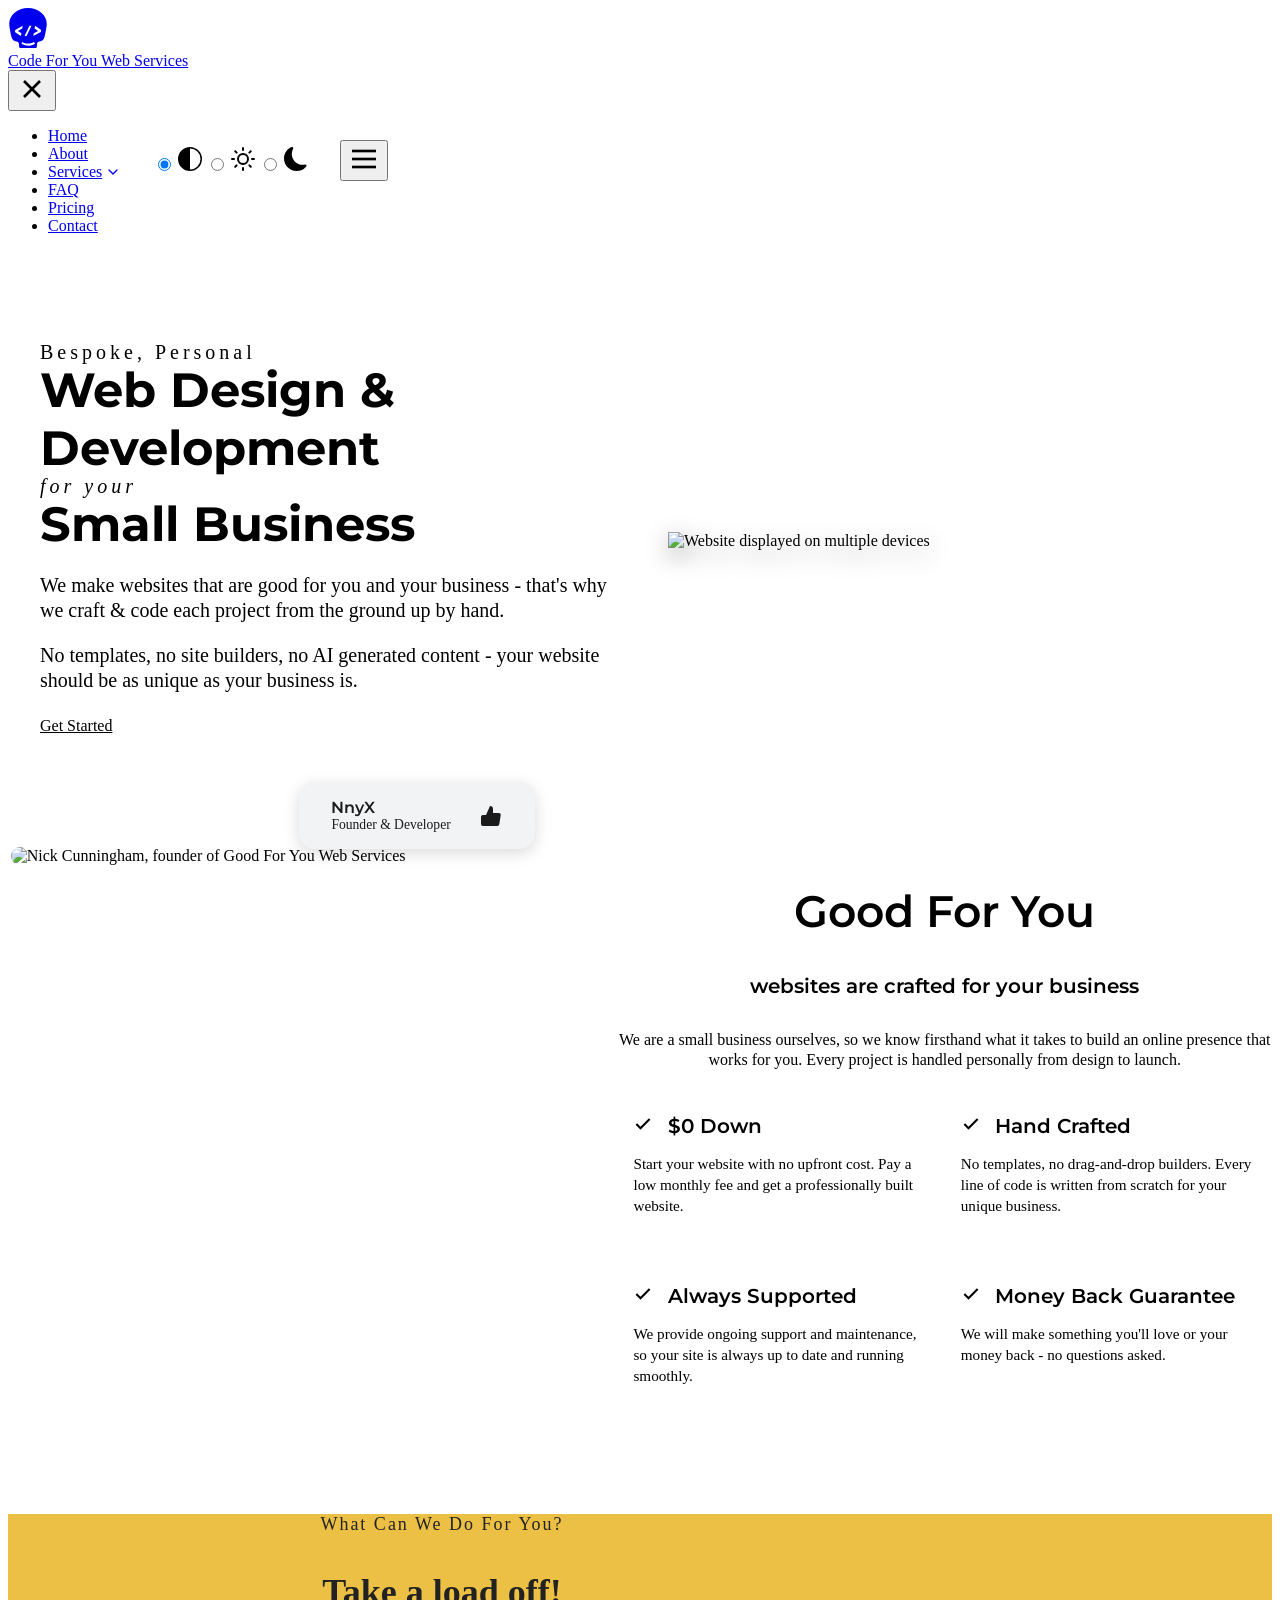
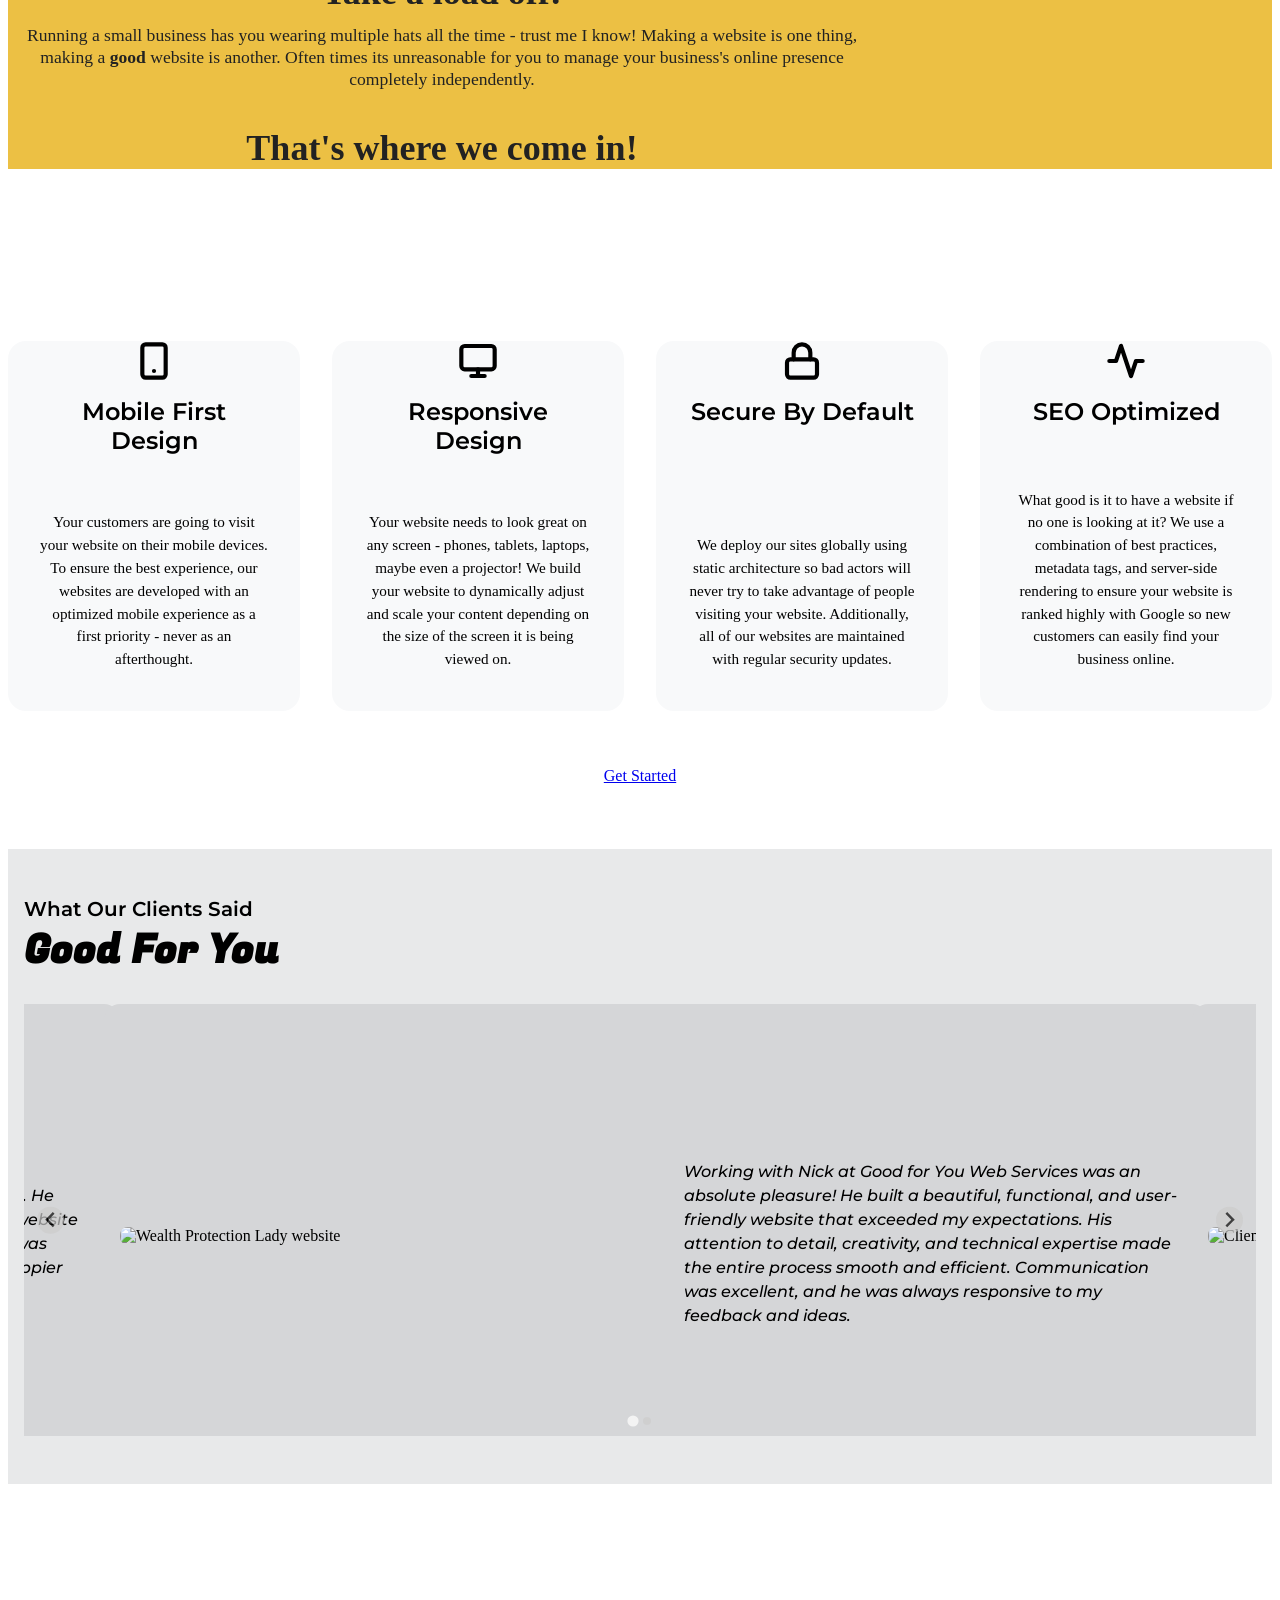
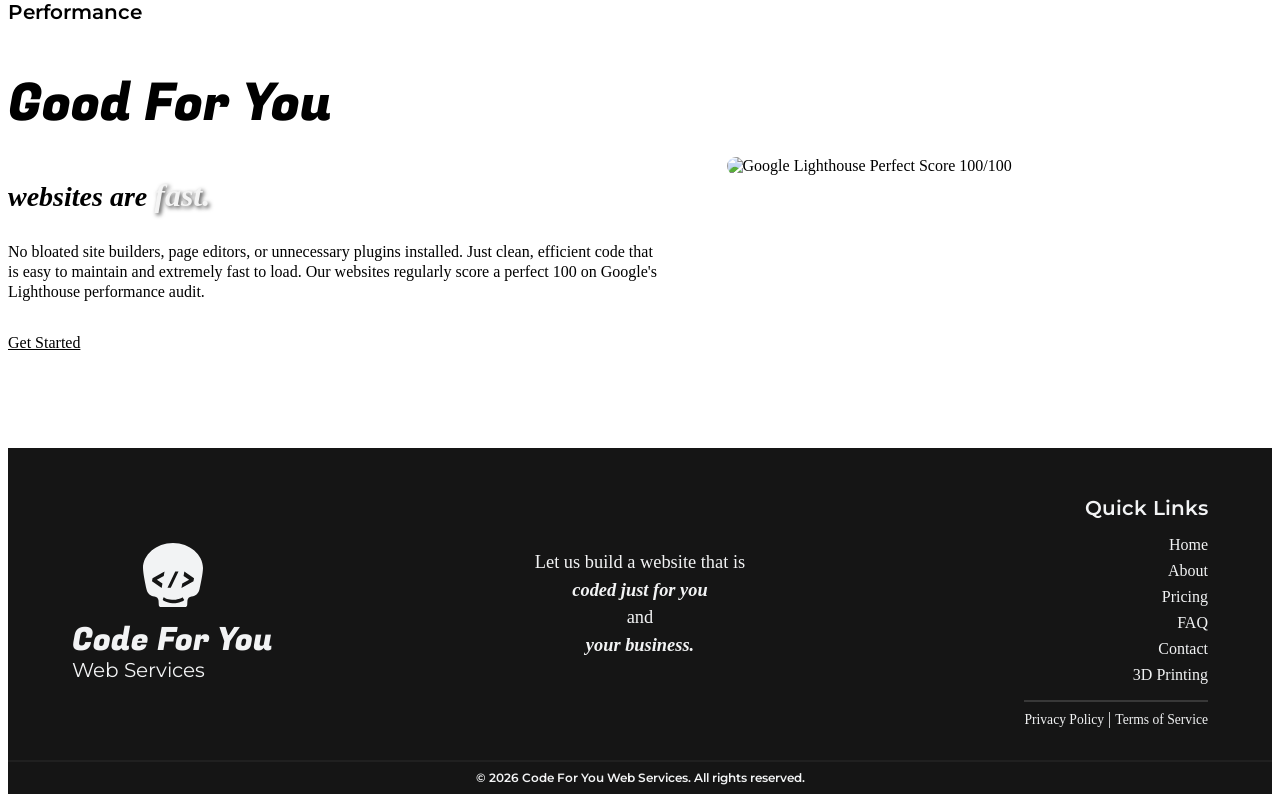
==== commit fa90cb1a: "fixed dark theme  toggle icons on header" ====
--- a/public/index.html
+++ b/public/index.html
@@ -56,9 +56,8 @@
             <div class="theme-toggle-group" id="theme-toggle-group">
                 <label class="theme-radio" title="Automatic Theme">
                   <input type="radio" name="theme" value="auto">
-                  <svg width="24" height="24" viewBox="0 0 24 24" fill="none" stroke="currentColor" stroke-width="2" stroke-linecap="round" stroke-linejoin="round">
-                    <path d="M21 12.79A9 9 0 1 1 11.21 3 7 7 0 0 0 21 12.79z" fill="currentColor"></path>
-                    <circle cx="12" cy="12" r="10"></circle>
+                  <svg class="bi bi-circle-half" xmlns="http://www.w3.org/2000/svg" width="24" height="24" fill="currentColor" viewBox="0 0 16 16">
+                    <path d="M8 15A7 7 0 1 0 8 1zm0 1A8 8 0 1 1 8 0a8 8 0 0 1 0 16"></path>
                   </svg>
                 </label>
                 <label class="theme-radio" title="Light Theme">
@@ -77,8 +76,8 @@
                 </label>
                 <label class="theme-radio" title="Dark Theme">
                   <input type="radio" name="theme" value="dark">
-                  <svg width="24" height="24" viewBox="0 0 24 24" fill="none" stroke="currentColor" stroke-width="2" stroke-linecap="round" stroke-linejoin="round">
-                    <path d="M21 12.79A9 9 0 1 1 11.21 3 7 7 0 0 0 21 12.79z" fill="currentColor"></path>
+                  <svg class="bi bi-moon-fill" xmlns="http://www.w3.org/2000/svg" width="24" height="24" viewBox="0 0 16 16" fill="currentColor">
+                    <path d="M6 .278a.77.77 0 0 1 .08.858 7.2 7.2 0 0 0-.878 3.46c0 4.021 3.278 7.277 7.318 7.277q.792-.001 1.533-.16a.79.79 0 0 1 .81.316.73.73 0 0 1-.031.893A8.35 8.35 0 0 1 8.344 16C3.734 16 0 12.286 0 7.71 0 4.266 2.114 1.312 5.124.06A.75.75 0 0 1 6 .278" fill="currentColor"></path>
                   </svg>
                 </label>
             </div>
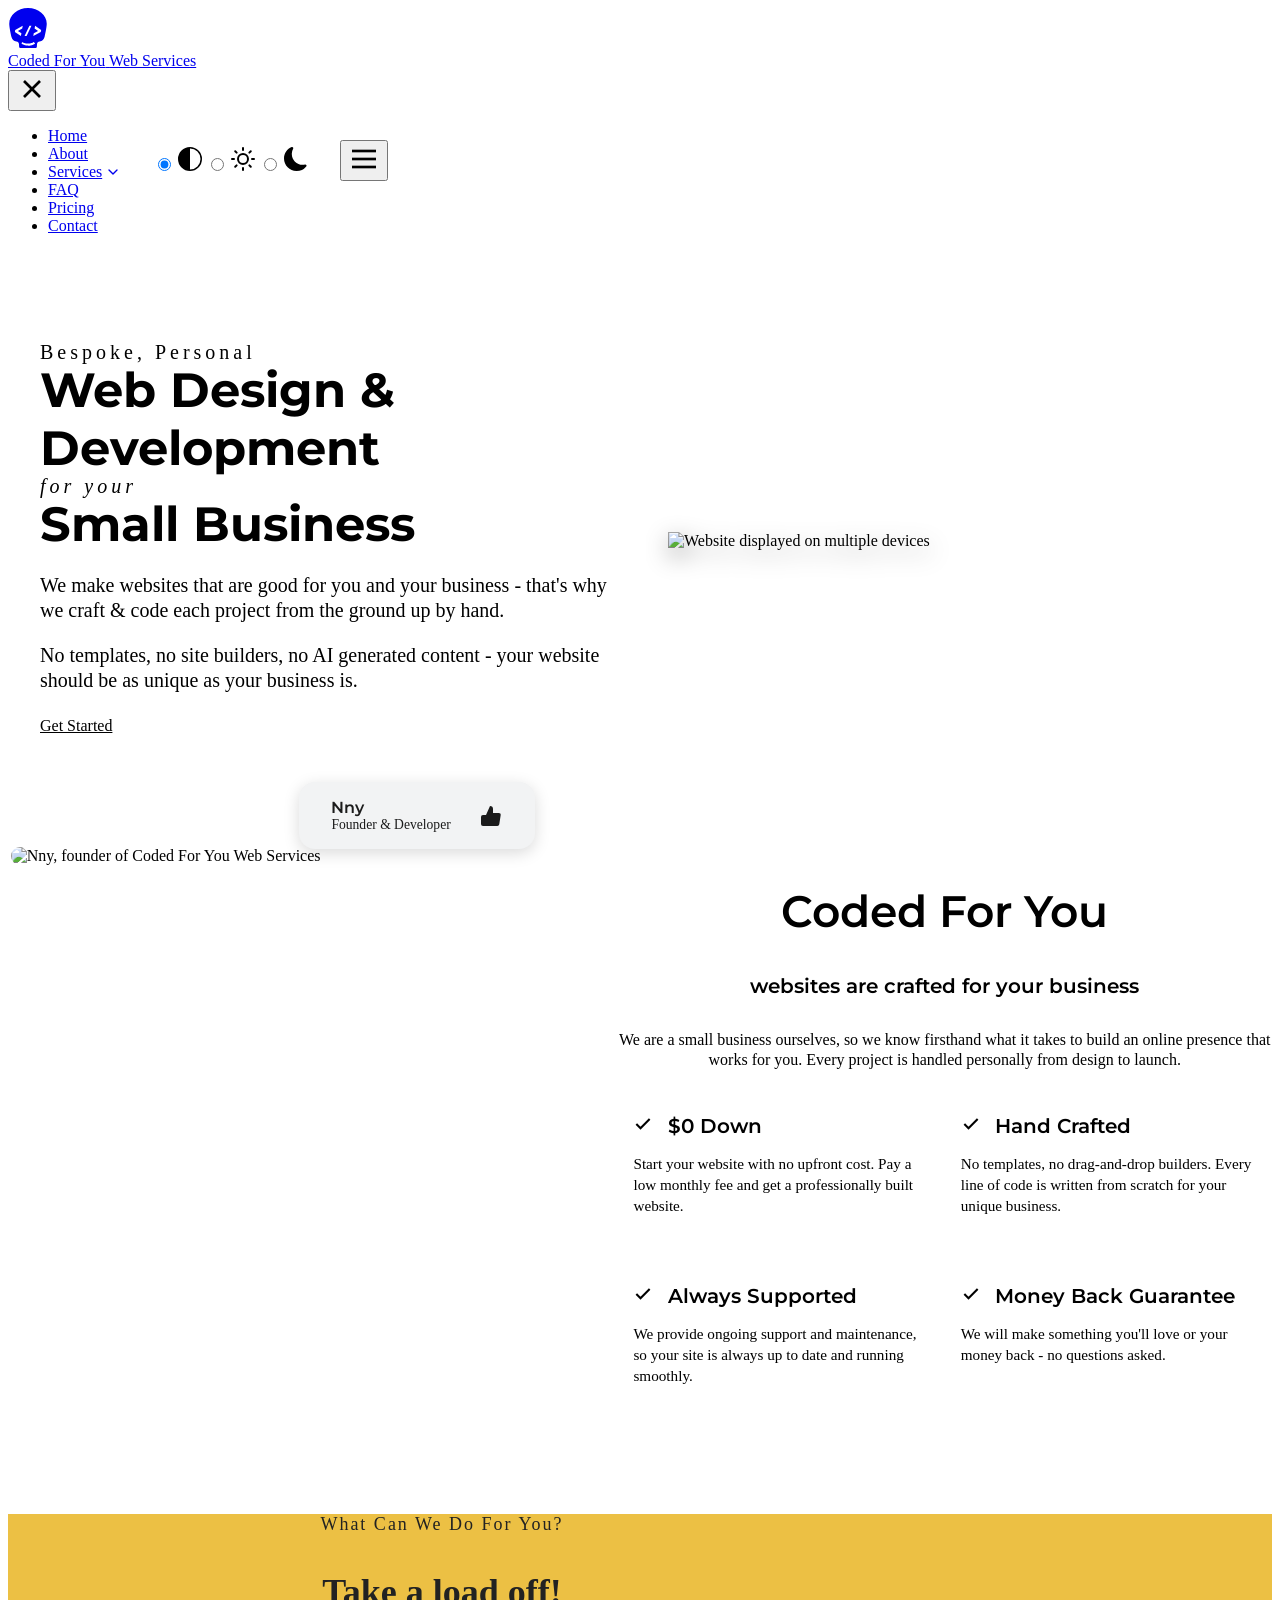
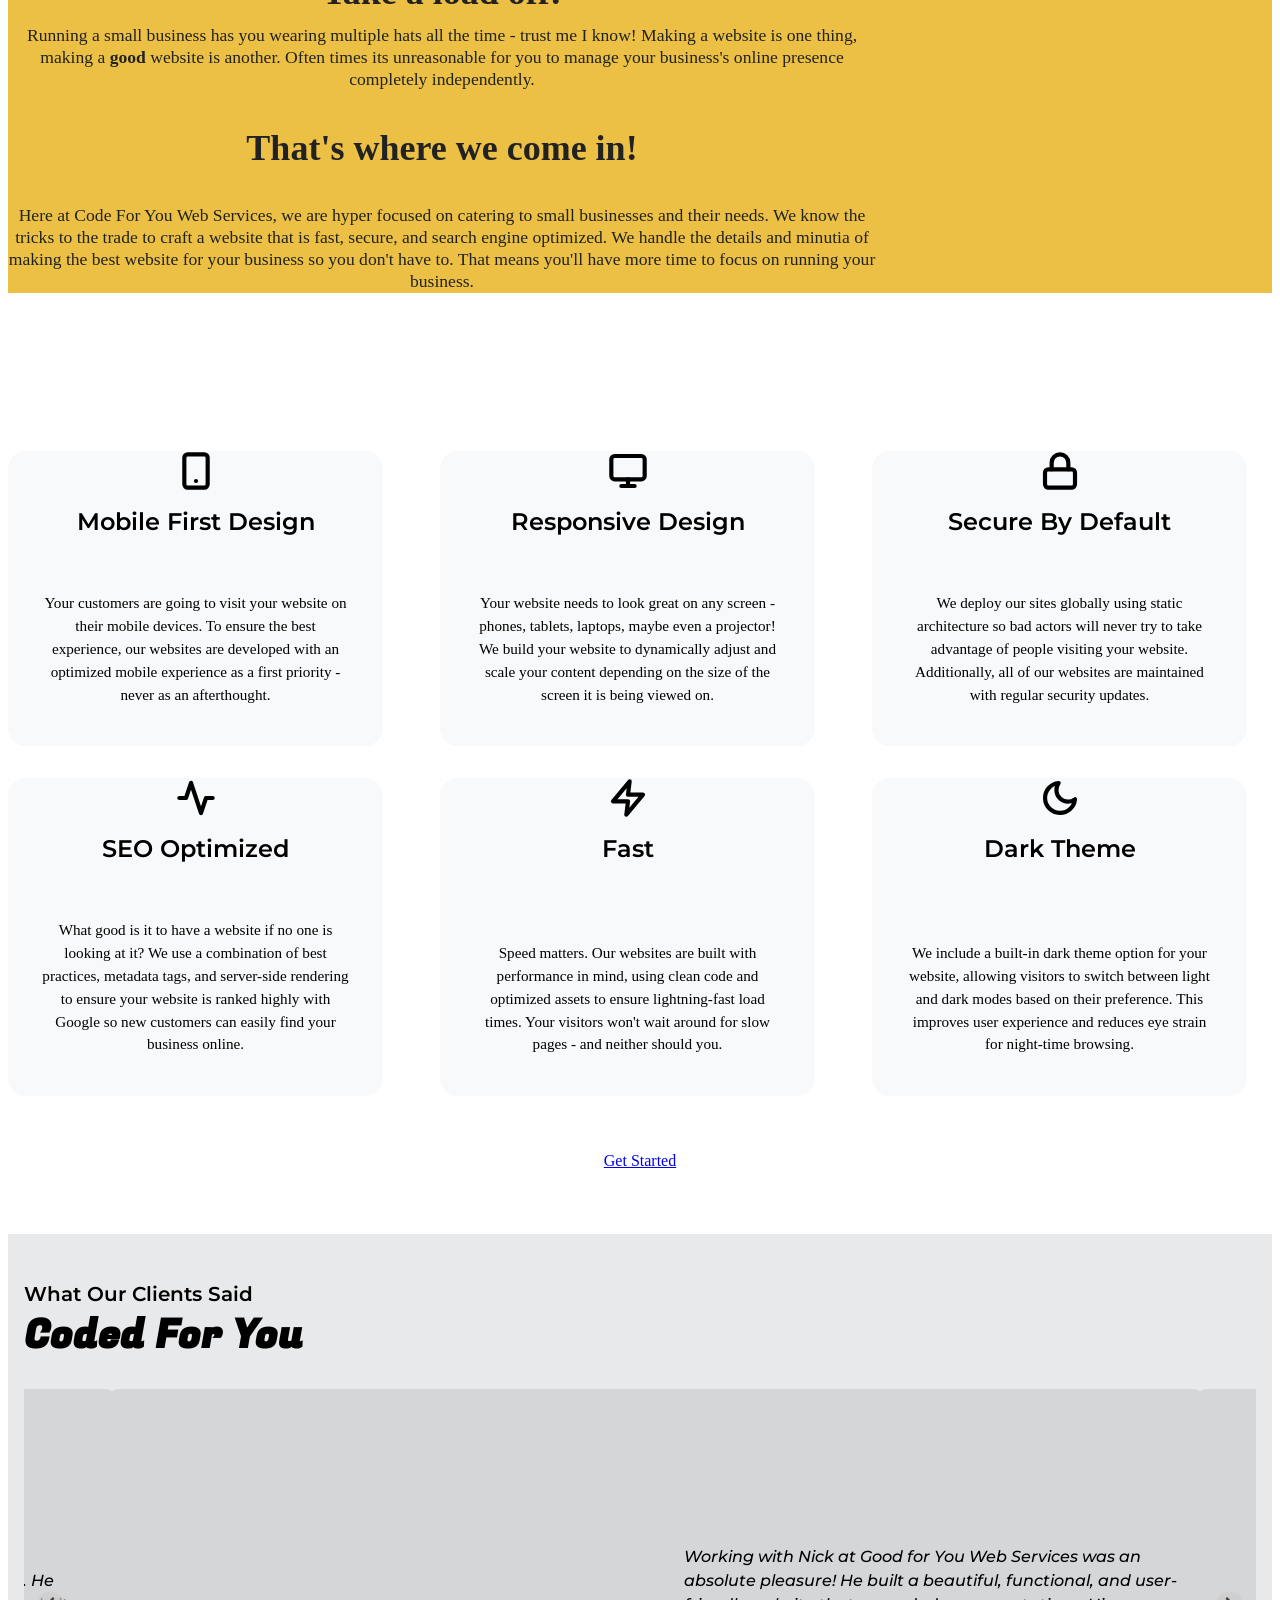
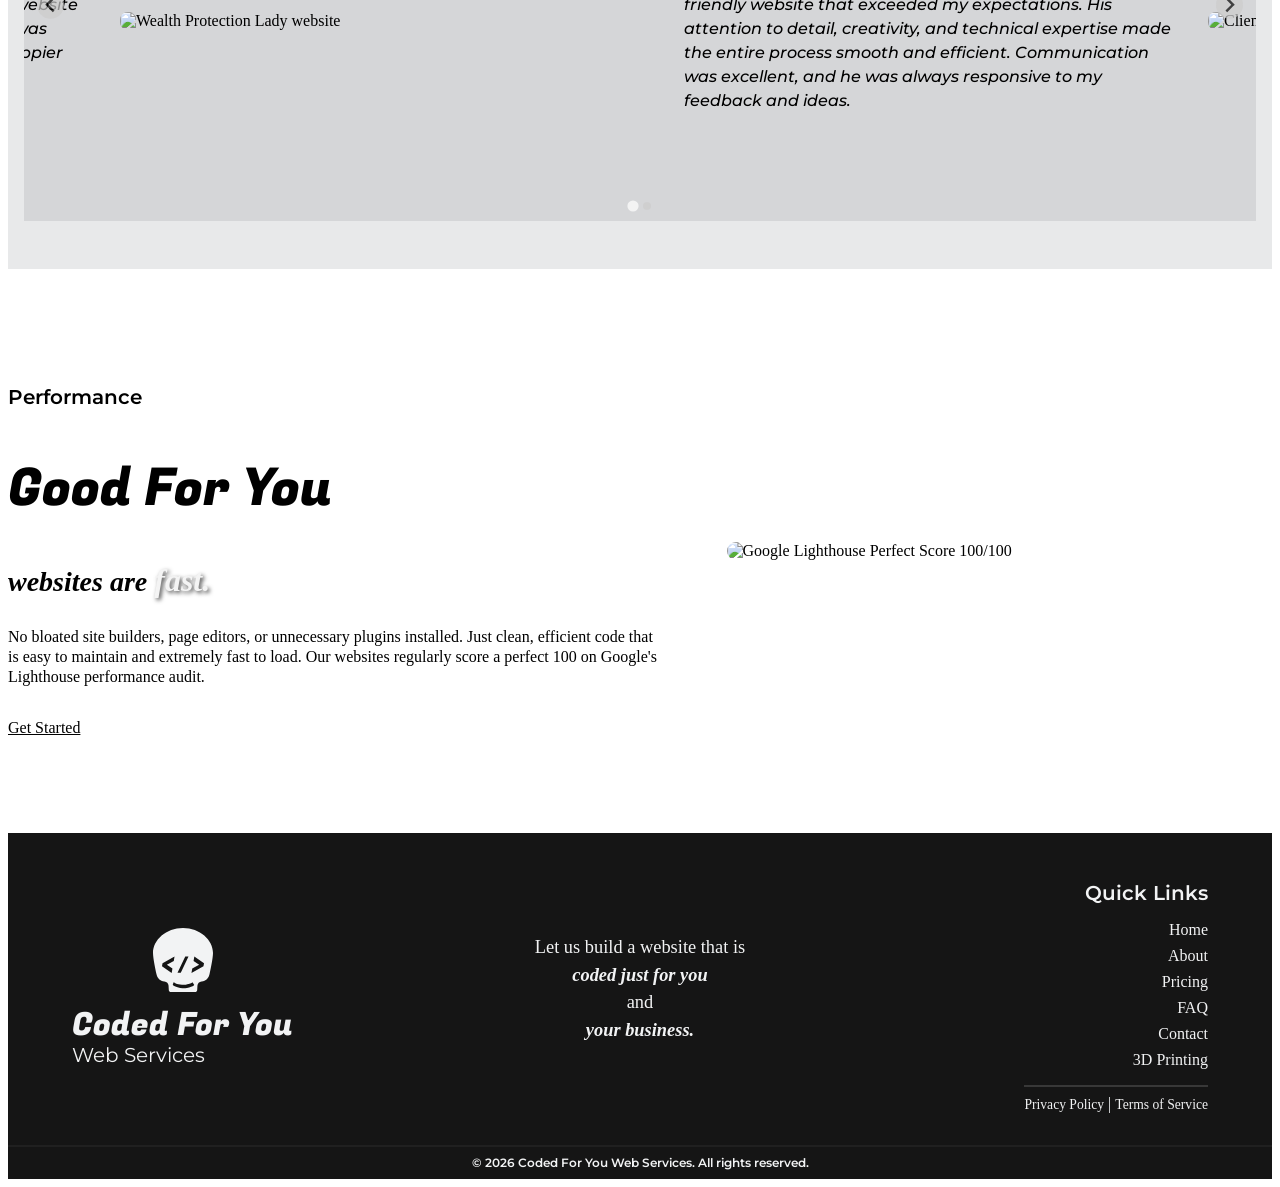
==== commit f84028f6: "" ====
--- a/public/index.html
+++ b/public/index.html
@@ -29,7 +29,7 @@
                 </svg>
             </div>
             <div class="logo-text-wrapper">
-                <span class="logo-text-main">Code For You</span>
+                <span class="logo-text-main">Coded For You</span>
                 <span class="logo-text-sub">Web Services</span>
             </div>
         </a>
@@ -172,7 +172,7 @@
       </div>
     </div>
     <div class="hp-hero__image">
-      <img src="https://goodforyou.services/images/pages/home/hero.webp" alt="Website displayed on multiple devices" />
+      <img src="https://goodforyou.services/.netlify/images/?url=/images/mockups/mockup-vhcp-light.png&q=90&w=768" alt="Website displayed on multiple devices" />
     </div>
   </div>
 </section>
@@ -189,11 +189,11 @@
           <img
             class="hp-overview__profile-image"
             src="https://goodforyou.services/images/profiles/ncunningham.webp"
-            alt="Nick Cunningham, founder of Good For You Web Services"
+            alt="Nny, founder of Coded For You Web Services"
           />
           <div class="hp-overview__caption">
             <div class="hp-overview__caption-text">
-              <span>NnyX</span>
+              <span>Nny</span>
               <span style="font-size: 0.85rem; font-weight: 400;">Founder &amp; Developer</span>
             </div>
             <svg width="24" height="24" viewBox="0 0 24 24" fill="currentColor" style="color: var(--primary-color); flex-shrink: 0;">
@@ -206,7 +206,7 @@
     </div>
 
     <div class="hp-overview__content">
-      <h2 class="hp-overview__heading">Good For You</h2>
+      <h2 class="hp-overview__heading">Coded For You</h2>
       <p class="hp-overview__subheading">websites are crafted for your business</p>
       <p class="hp-overview__blurb">We are a small business ourselves, so we know firsthand what it takes to build an online presence that works for you. Every project is handled personally from design to launch.</p>
       <div class="hp-overview__points">
@@ -253,6 +253,8 @@
       Running a small business has you wearing multiple hats all the time - trust me I know! Making a website is one thing, making a <strong>good</strong> website is another. Often times its unreasonable for you to manage your business's online presence completely independently.
     </p>
     <h3 style="font-size: 2.25rem; font-weight: 600; color: #222;">That's where we come in!</h3>
+    <p style="margin-top: 0.75rem; margin-bottom: 1.375rem; line-height: 1.25; color: #222; font-size: 1.1rem;">Here at Code For You Web Services, we are hyper focused on catering to small businesses and their needs. We know the tricks to the trade to craft a website that is fast, secure, and search engine optimized. We handle the details and minutia of making the best website for your business so you don't have to. That means you'll have more time to focus on running your business.
+    </p>
   </div>
 </section>
 
@@ -309,6 +311,30 @@
         </div>
       </div>
 
+      <div class="hp-feature-card">
+        <div class="hp-feature-icon-wrapper">
+          <div class="hp-feature-icon">
+            <svg width="40" height="40" viewBox="0 0 24 24" fill="none" stroke="currentColor" stroke-width="2.5" stroke-linecap="round" stroke-linejoin="round"><polygon points="13 2 3 14 12 14 11 22 21 10 12 10 13 2"></polygon></svg>
+          </div>
+        </div>
+        <div class="hp-feature-content-wrapper">
+          <h3 class="hp-feature-heading">Fast</h3>
+          <p class="hp-feature-content">Speed matters. Our websites are built with performance in mind, using clean code and optimized assets to ensure lightning-fast load times. Your visitors won't wait around for slow pages - and neither should you.</p>
+        </div>
+      </div>
+
+      <div class="hp-feature-card">
+        <div class="hp-feature-icon-wrapper">
+          <div class="hp-feature-icon">
+            <svg width="40" height="40" viewBox="0 0 24 24" fill="none" stroke="currentColor" stroke-width="2.5" stroke-linecap="round" stroke-linejoin="round"><path d="M21 12.79A9 9 0 1 1 11.21 3 7 7 0 0 0 21 12.79z"></path></svg>
+          </div>
+        </div>
+        <div class="hp-feature-content-wrapper">
+          <h3 class="hp-feature-heading">Dark Theme</h3>
+          <p class="hp-feature-content">We include a built-in dark theme option for your website, allowing visitors to switch between light and dark modes based on their preference. This improves user experience and reduces eye strain for night-time browsing.</p>
+        </div>
+      </div>
+
     </div>
     <div style="text-align: center; margin-top: 6rem;">
       <a href="http://localhost:1313/Code4you/contact/" class="cta-button cta-button-inverse">Get Started</a>
@@ -323,7 +349,7 @@
 
     <div class="hp-testimonials-heading">
       <div>What Our Clients Said</div>
-      <div>Good For You</div>
+      <div>Coded For You</div>
     </div>
 
     <div class="hp-testimonials-carousel">
@@ -522,7 +548,7 @@
       <a href="http://localhost:1313/Code4you/contact/" class="cta-button" style="background-color: var(--dark-accent); color: var(--primary-color);">Get Started</a>
     </div>
     <div class="hp-performance__image">
-      <img src="https://goodforyou.services/images/pages/home/lighthouse.webp" alt="Google Lighthouse Perfect Score 100/100" style="border-radius: 1rem;" />
+      <img src="https://goodforyou.services/.netlify/images/?url=/images/pages/home/page-speed.png&q=90&w=768" alt="Google Lighthouse Perfect Score 100/100" style="border-radius: 1rem;" />
     </div>
   </div>
 </section>
@@ -594,7 +620,7 @@
 }
 @media (min-width: 1024px) {
   .hp-feature-cards {
-    grid-template-columns: repeat(4, 1fr);
+    grid-template-columns: repeat(3, 1fr);
     gap: 2rem;
     align-items: stretch;
   }
@@ -627,6 +653,8 @@
 .hp-feature-card:nth-child(2) { transition-delay: 0.15s; }
 .hp-feature-card:nth-child(3) { transition-delay: 0.25s; }
 .hp-feature-card:nth-child(4) { transition-delay: 0.35s; }
+.hp-feature-card:nth-child(5) { transition-delay: 0.45s; }
+.hp-feature-card:nth-child(6) { transition-delay: 0.55s; }
 
 .hp-feature-icon-wrapper {
   position: absolute;
@@ -909,7 +937,7 @@
           </svg>
         </div>
         <div class="footer-logo-text">
-          <span class="footer-logo-heading">Code For You</span>
+          <span class="footer-logo-heading">Coded For You</span>
           <span class="footer-logo-subheading">Web Services</span>
         </div>
       </a>
@@ -942,7 +970,7 @@
 
   </div>
   <div class="footer-copyright">
-    <span class="footer-copyright-text">&copy; 2026 Code For You Web Services. All rights reserved.</span>
+    <span class="footer-copyright-text">&copy; 2026 Coded For You Web Services. All rights reserved.</span>
   </div>
 </footer>
 
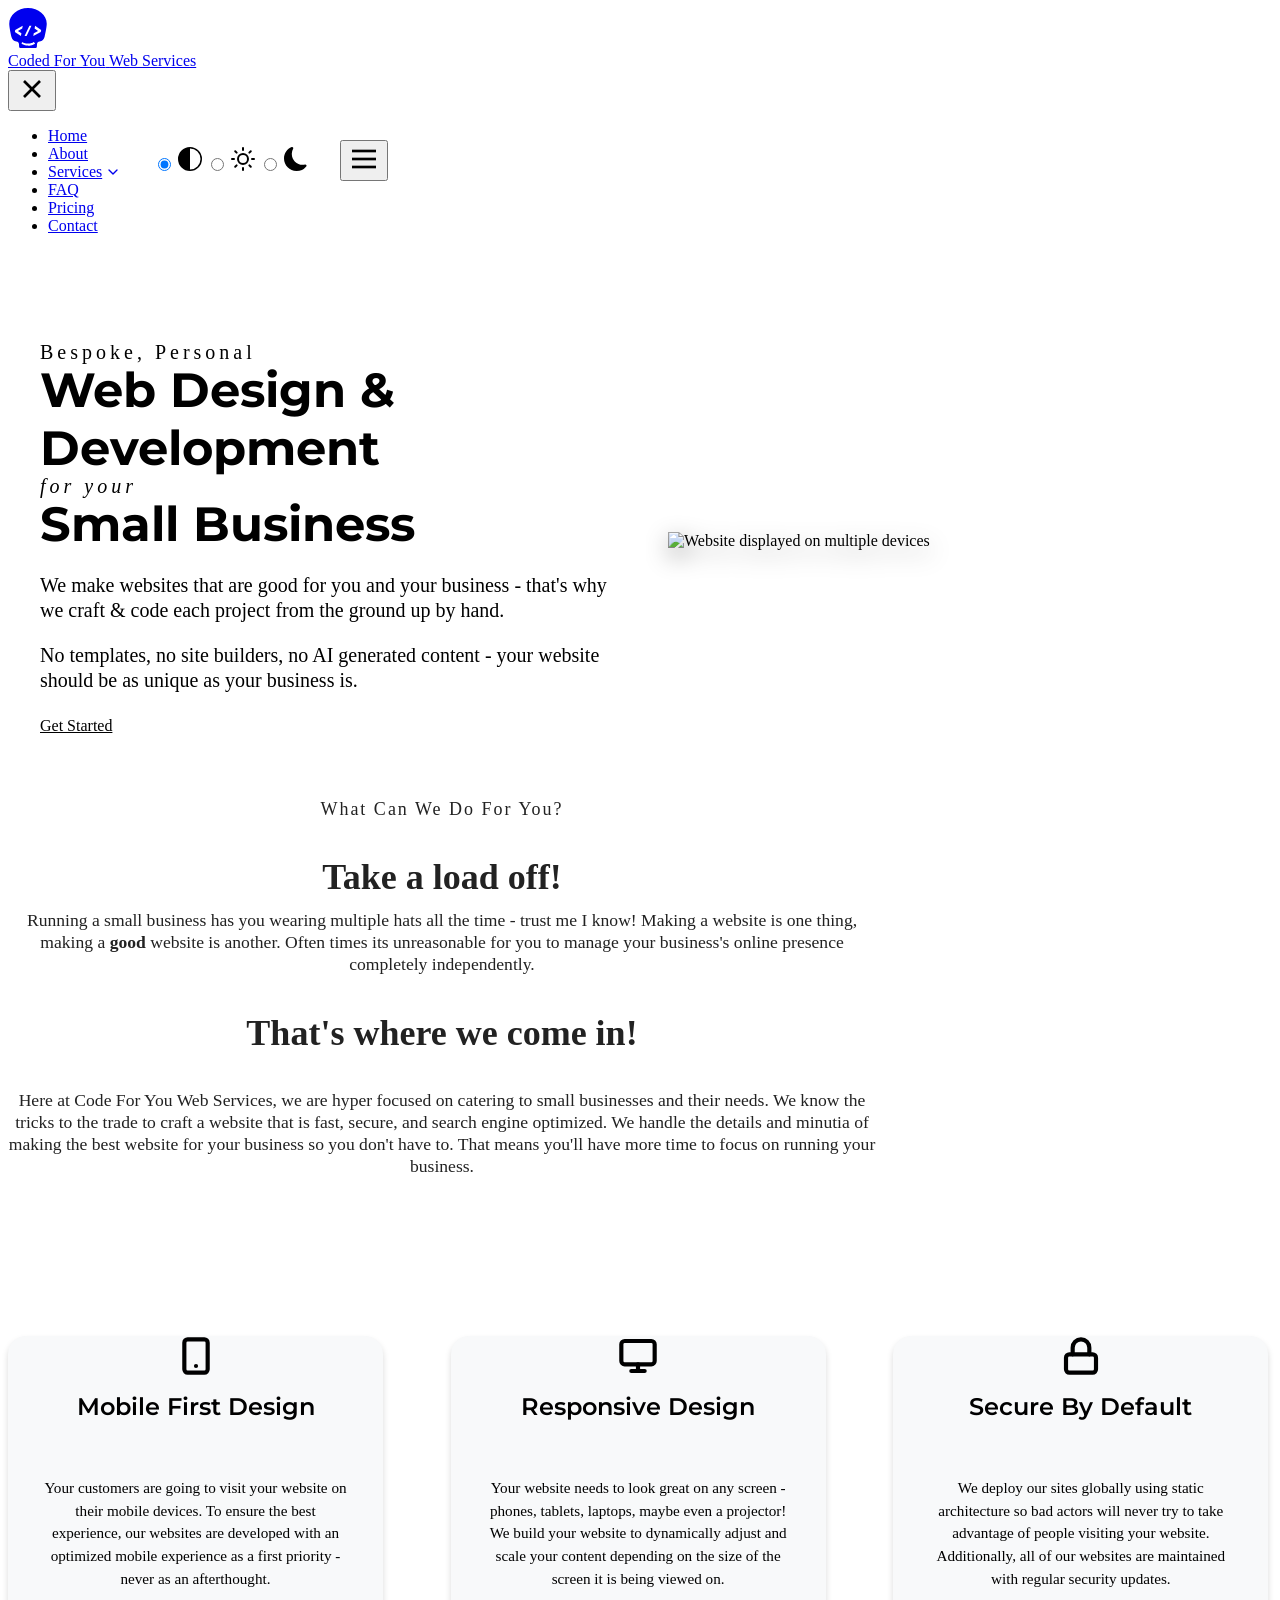
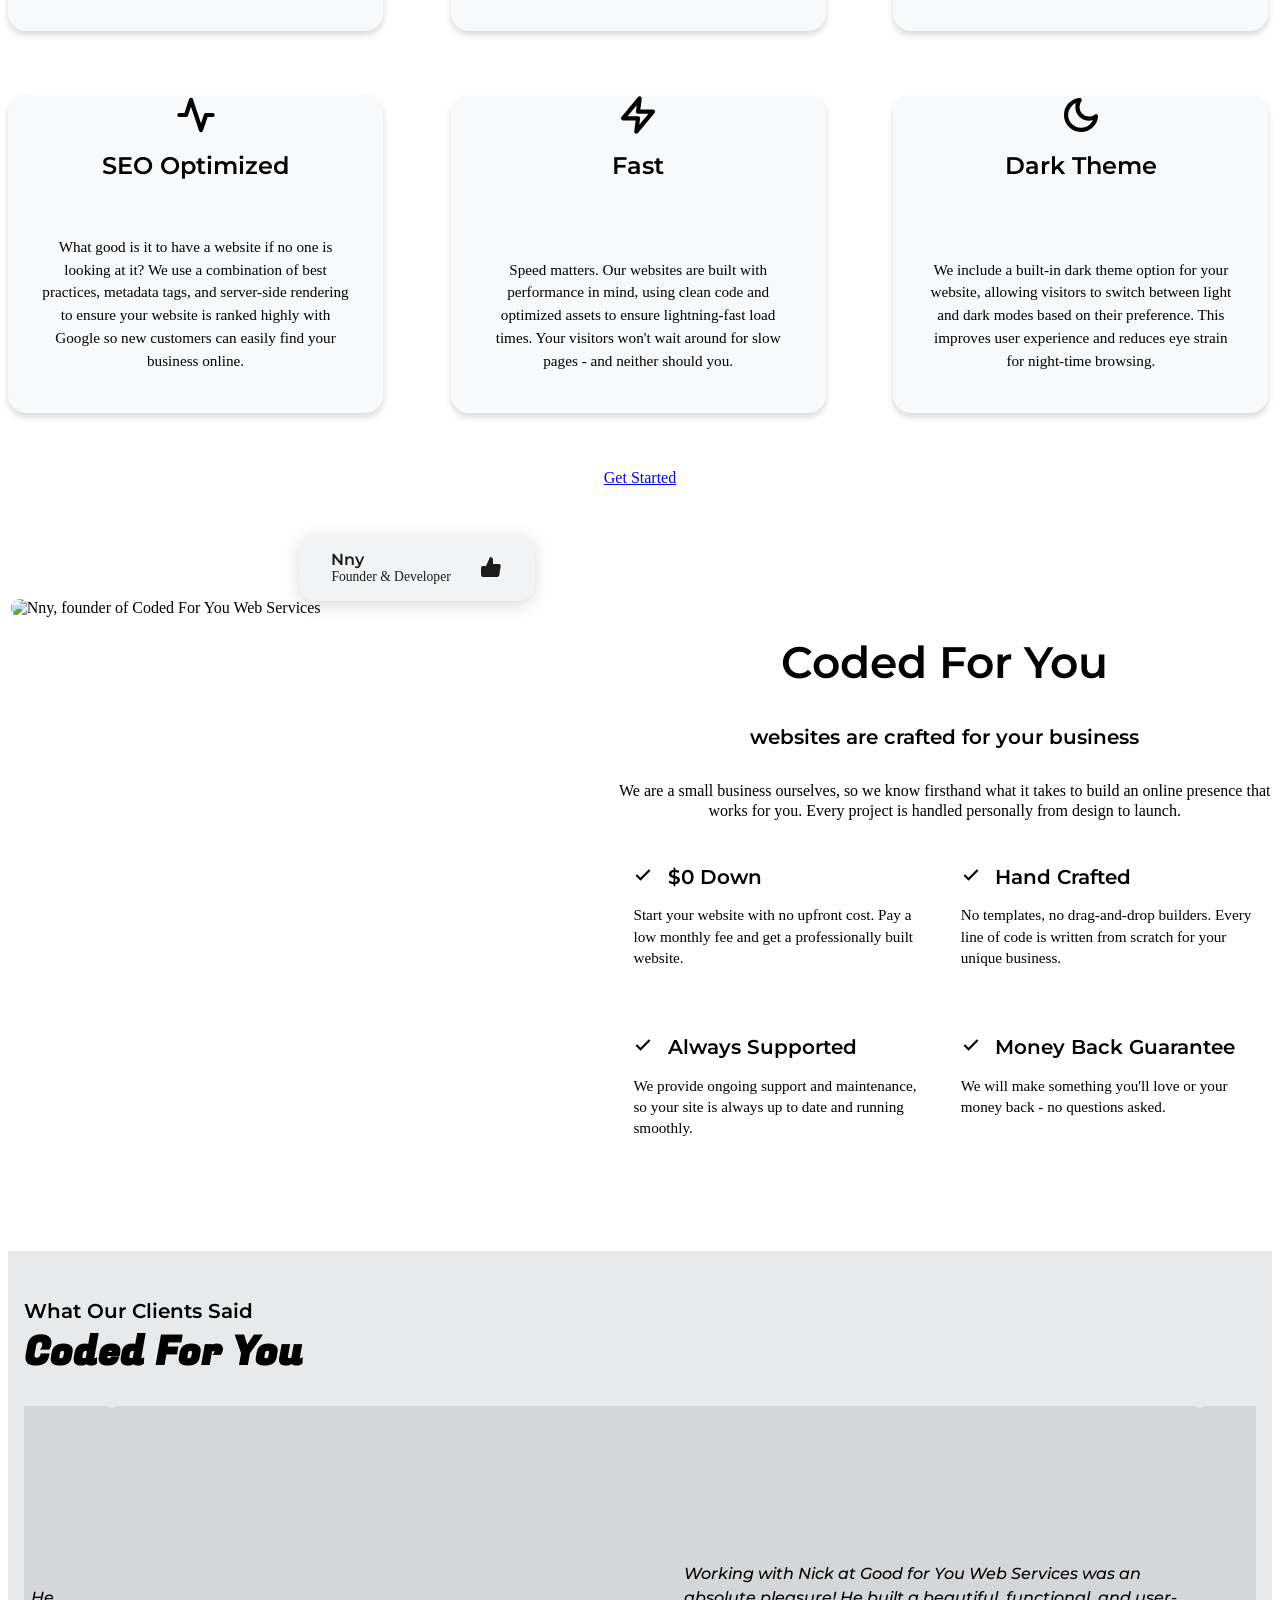
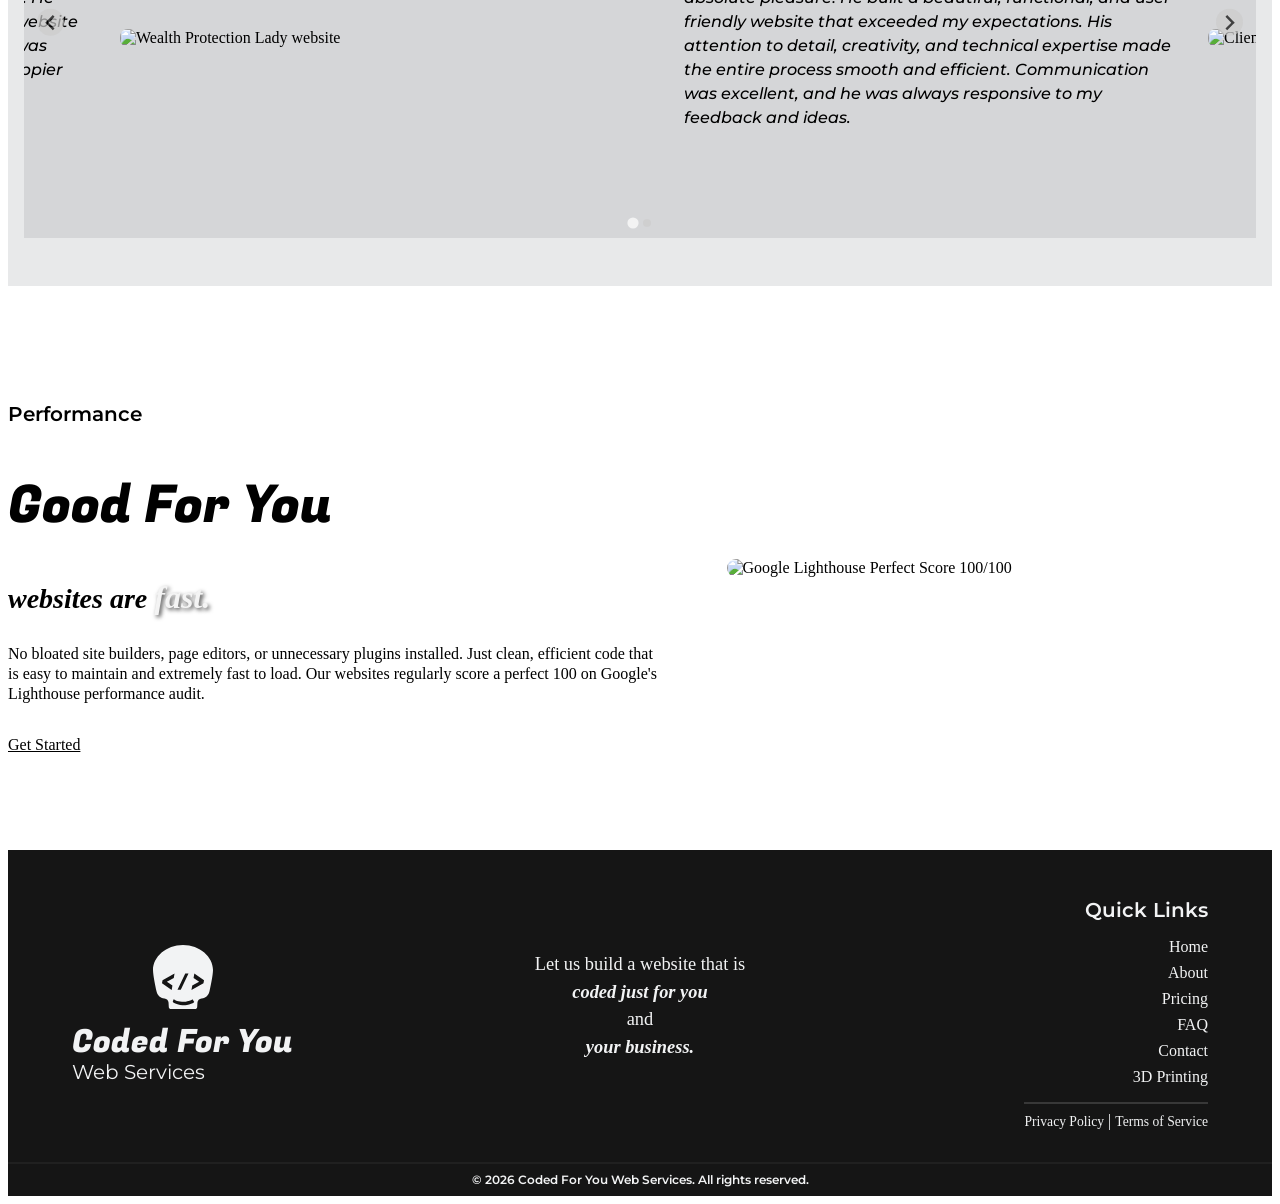
==== commit 2ff81e55: "" ====
--- a/public/index.html
+++ b/public/index.html
@@ -1,12 +1,12 @@
 <!DOCTYPE html>
 <html lang="en-us">
 <head>
-	<meta name="generator" content="Hugo 0.152.2"><script src="/Code4you/livereload.js?mindelay=10&amp;v=2&amp;port=1313&amp;path=Code4you/livereload" data-no-instant defer></script>
+	<meta name="generator" content="Hugo 0.152.2"><script src="/Coded4you/livereload.js?mindelay=10&amp;v=2&amp;port=1313&amp;path=Coded4you/livereload" data-no-instant defer></script>
     <meta charset="UTF-8">
     <meta name="viewport" content="width=device-width, initial-scale=1.0">
     <title>Code For You Web Services</title>
     <link href="https://fonts.googleapis.com/css2?family=Fugaz+One&family=Montserrat:wght@400;700&family=Noto+Sans:wght@400;700&display=swap" rel="stylesheet">
-    <link rel="stylesheet" href="/Code4you/css/style.css">
+    <link rel="stylesheet" href="/Coded4you/css/style.css">
     <script>
         const storedThemeMode = localStorage.getItem('theme-mode') || 'auto';
         document.documentElement.setAttribute('data-theme-mode', storedThemeMode);
@@ -22,10 +22,13 @@
 <body>
     <header id="site-header">
     <div class="container header-inner">
-        <a href="/Code4you/" class="logo">
+        <a href="/Coded4you/" class="logo">
             <div class="logo-icon">
-                <svg width="40" height="40" viewBox="0 0 960 1024" xmlns="http://www.w3.org/2000/svg" style="fill-rule:evenodd;clip-rule:evenodd;">
-                  <path d="M480,-0c269.652,-0 480,190.715 480,400c-1.113,87.192 -40.791,272.72 -55.032,337c-15.234,68.765 -57.024,111.215 -128.407,120c-39.051,4.086 -60.291,27.163 -65.223,64l-4.077,70c-1.019,24 -15.962,33 -39.745,33l-375.032,-0c-23.783,-0 -38.726,-9 -39.745,-33l-4.077,-70c-4.932,-36.837 -26.172,-59.914 -65.223,-64c-71.383,-8.785 -113.173,-51.235 -128.407,-120c-14.241,-64.28 -53.919,-249.808 -55.032,-337c-0,-209.285 210.348,-400 480,-400Zm327.48,613.579l9,-51.5l-155,-105l-12.5,70l89,61l-110,60l-12.5,70l192,-104.5Zm-363.23,102.75l123.75,-259.25l-52,-0l-124,259.25l52.25,-0Zm-145.73,1.75l12.5,-70l-89,-60l110.5,-61l12,-70l-192,105l-9,51.5l155,104.5Zm109.107,183.18c-14.961,-3.743 -29.362,-8.684 -43.205,-14.823c-13.806,-5.926 -22.698,-10.188 -26.676,-12.787c-4.192,-2.561 -7.417,-4.632 -9.676,-6.214l-12.282,46.387l10.166,7.118c15.913,10.395 42.338,21.136 79.275,32.224c17.646,5.249 39.12,8.502 64.423,9.761c25.341,1.472 50.067,0.082 74.178,-4.169c24.112,-4.252 46.014,-10.424 65.708,-18.517c19.732,-7.879 32.447,-13.751 38.146,-17.616c5.736,-3.652 10.054,-6.613 12.954,-8.885l-28.648,-46.43l-3.766,2.974c-5.837,4.329 -16.544,9.737 -32.121,16.224c-7.342,3.275 -16.769,6.587 -28.279,9.937c-11.259,3.525 -25.743,6.849 -43.453,9.972c-17.497,3.085 -37.579,3.986 -60.246,2.702c-22.667,-1.283 -41.5,-3.903 -56.498,-7.858Z" fill="currentColor"/>
+                <svg width="40" height="40" viewBox="0 0 960 1024" xmlns="http://www.w3.org/2000/svg"
+                    style="fill-rule:evenodd;clip-rule:evenodd;">
+                    <path
+                        d="M480,-0c269.652,-0 480,190.715 480,400c-1.113,87.192 -40.791,272.72 -55.032,337c-15.234,68.765 -57.024,111.215 -128.407,120c-39.051,4.086 -60.291,27.163 -65.223,64l-4.077,70c-1.019,24 -15.962,33 -39.745,33l-375.032,-0c-23.783,-0 -38.726,-9 -39.745,-33l-4.077,-70c-4.932,-36.837 -26.172,-59.914 -65.223,-64c-71.383,-8.785 -113.173,-51.235 -128.407,-120c-14.241,-64.28 -53.919,-249.808 -55.032,-337c-0,-209.285 210.348,-400 480,-400Zm327.48,613.579l9,-51.5l-155,-105l-12.5,70l89,61l-110,60l-12.5,70l192,-104.5Zm-363.23,102.75l123.75,-259.25l-52,-0l-124,259.25l52.25,-0Zm-145.73,1.75l12.5,-70l-89,-60l110.5,-61l12,-70l-192,105l-9,51.5l155,104.5Zm109.107,183.18c-14.961,-3.743 -29.362,-8.684 -43.205,-14.823c-13.806,-5.926 -22.698,-10.188 -26.676,-12.787c-4.192,-2.561 -7.417,-4.632 -9.676,-6.214l-12.282,46.387l10.166,7.118c15.913,10.395 42.338,21.136 79.275,32.224c17.646,5.249 39.12,8.502 64.423,9.761c25.341,1.472 50.067,0.082 74.178,-4.169c24.112,-4.252 46.014,-10.424 65.708,-18.517c19.732,-7.879 32.447,-13.751 38.146,-17.616c5.736,-3.652 10.054,-6.613 12.954,-8.885l-28.648,-46.43l-3.766,2.974c-5.837,4.329 -16.544,9.737 -32.121,16.224c-7.342,3.275 -16.769,6.587 -28.279,9.937c-11.259,3.525 -25.743,6.849 -43.453,9.972c-17.497,3.085 -37.579,3.986 -60.246,2.702c-22.667,-1.283 -41.5,-3.903 -56.498,-7.858Z"
+                        fill="currentColor" />
                 </svg>
             </div>
             <div class="logo-text-wrapper">
@@ -36,53 +39,74 @@
         <nav style="display: flex; align-items: center; gap: 2rem;">
             <div class="nav-drawer" id="nav-drawer">
                 <button class="close-menu" id="close-menu-btn" aria-label="Close Menu">
-                    <svg width="32" height="32" viewBox="0 0 24 24" fill="none" stroke="currentColor" stroke-width="2"><line x1="18" y1="6" x2="6" y2="18"></line><line x1="6" y1="6" x2="18" y2="18"></line></svg>
+                    <svg width="32" height="32" viewBox="0 0 24 24" fill="none" stroke="currentColor" stroke-width="2">
+                        <line x1="18" y1="6" x2="6" y2="18"></line>
+                        <line x1="6" y1="6" x2="18" y2="18"></line>
+                    </svg>
                 </button>
                 <ul class="nav-menu">
-                    <li><a href="http://localhost:1313/Code4you/" class="active">Home</a></li>
-                    <li><a href="http://localhost:1313/Code4you/about/" class="">About</a></li>
+                    <li><a href="http://localhost:1313/Coded4you/"
+                            class="active">Home</a></li>
+                    <li><a href="http://localhost:1313/Coded4you/about/" class="">About</a></li>
                     <li style="position: relative;" class="dropdown-wrapper">
-                        <a href="#" class="" style="display: flex; align-items: center; gap: 0.2rem;">Services <svg width="16" height="16" viewBox="0 0 24 24" fill="none" stroke="currentColor" stroke-width="2" stroke-linecap="round" stroke-linejoin="round"><polyline points="6 9 12 15 18 9"></polyline></svg></a>
-                        <ul class="dropdown-menu" style="display: none; position: absolute; top: 100%; left: 0; background: var(--bg-white); border-radius: 8px; padding: 1rem; box-shadow: 0 4px 12px rgba(0,0,0,0.1); flex-direction: column; gap: 1rem; min-width: 150px; z-index: 100;">
-                            <li><a href="http://localhost:1313/Code4you/#services" style="font-weight: normal; font-size: 1rem;">Web Design</a></li>
-                            <li><a href="http://localhost:1313/Code4you/printing/" style="font-weight: normal; font-size: 1rem;" class="">3D Printing</a></li>
+                        <a href="#" class="" style="display: flex; align-items: center; gap: 0.2rem;">Services <svg
+                                width="16" height="16" viewBox="0 0 24 24" fill="none" stroke="currentColor"
+                                stroke-width="2" stroke-linecap="round" stroke-linejoin="round">
+                                <polyline points="6 9 12 15 18 9"></polyline>
+                            </svg></a>
+                        <ul class="dropdown-menu"
+                            style="display: none; position: absolute; top: 100%; left: 0; background: var(--bg-white); border-radius: 8px; padding: 1rem; box-shadow: 0 4px 12px rgba(0,0,0,0.1); flex-direction: column; gap: 1rem; min-width: 150px; z-index: 100;">
+                            <li><a href="http://localhost:1313/Coded4you/#services" style="font-weight: normal; font-size: 1rem;">Web
+                                    Design</a></li>
+                            <li><a href="http://localhost:1313/Coded4you/printing/" style="font-weight: normal; font-size: 1rem;"
+                                    class="">3D Printing</a>
+                            </li>
                         </ul>
                     </li>
-                    <li><a href="http://localhost:1313/Code4you/faq/" class="">FAQ</a></li>
-                    <li><a href="http://localhost:1313/Code4you/pricing/" class="">Pricing</a></li>
-                    <li><a href="http://localhost:1313/Code4you/contact/" class="">Contact</a></li>
+                    <li><a href="http://localhost:1313/Coded4you/faq/" class="">FAQ</a></li>
+                    <li><a href="http://localhost:1313/Coded4you/pricing/" class="">Pricing</a></li>
+                    <li><a href="http://localhost:1313/Coded4you/contact/" class="">Contact</a></li>
                 </ul>
             </div>
             <div class="theme-toggle-group" id="theme-toggle-group">
                 <label class="theme-radio" title="Automatic Theme">
-                  <input type="radio" name="theme" value="auto">
-                  <svg class="bi bi-circle-half" xmlns="http://www.w3.org/2000/svg" width="24" height="24" fill="currentColor" viewBox="0 0 16 16">
-                    <path d="M8 15A7 7 0 1 0 8 1zm0 1A8 8 0 1 1 8 0a8 8 0 0 1 0 16"></path>
-                  </svg>
+                    <input type="radio" name="theme" value="auto">
+                    <svg class="bi bi-circle-half" xmlns="http://www.w3.org/2000/svg" width="24" height="24"
+                        fill="currentColor" viewBox="0 0 16 16">
+                        <path d="M8 15A7 7 0 1 0 8 1zm0 1A8 8 0 1 1 8 0a8 8 0 0 1 0 16"></path>
+                    </svg>
                 </label>
                 <label class="theme-radio" title="Light Theme">
-                  <input type="radio" name="theme" value="light">
-                  <svg width="24" height="24" viewBox="0 0 24 24" fill="none" stroke="currentColor" stroke-width="2" stroke-linecap="round" stroke-linejoin="round">
-                    <circle cx="12" cy="12" r="5"></circle>
-                    <line x1="12" y1="1" x2="12" y2="3"></line>
-                    <line x1="12" y1="21" x2="12" y2="23"></line>
-                    <line x1="4.22" y1="4.22" x2="5.64" y2="5.64"></line>
-                    <line x1="18.36" y1="18.36" x2="19.78" y2="19.78"></line>
-                    <line x1="1" y1="12" x2="3" y2="12"></line>
-                    <line x1="21" y1="12" x2="23" y2="12"></line>
-                    <line x1="4.22" y1="19.78" x2="5.64" y2="18.36"></line>
-                    <line x1="18.36" y1="5.64" x2="19.78" y2="4.22"></line>
-                  </svg>
+                    <input type="radio" name="theme" value="light">
+                    <svg width="24" height="24" viewBox="0 0 24 24" fill="none" stroke="currentColor" stroke-width="2"
+                        stroke-linecap="round" stroke-linejoin="round">
+                        <circle cx="12" cy="12" r="5"></circle>
+                        <line x1="12" y1="1" x2="12" y2="3"></line>
+                        <line x1="12" y1="21" x2="12" y2="23"></line>
+                        <line x1="4.22" y1="4.22" x2="5.64" y2="5.64"></line>
+                        <line x1="18.36" y1="18.36" x2="19.78" y2="19.78"></line>
+                        <line x1="1" y1="12" x2="3" y2="12"></line>
+                        <line x1="21" y1="12" x2="23" y2="12"></line>
+                        <line x1="4.22" y1="19.78" x2="5.64" y2="18.36"></line>
+                        <line x1="18.36" y1="5.64" x2="19.78" y2="4.22"></line>
+                    </svg>
                 </label>
                 <label class="theme-radio" title="Dark Theme">
-                  <input type="radio" name="theme" value="dark">
-                  <svg class="bi bi-moon-fill" xmlns="http://www.w3.org/2000/svg" width="24" height="24" viewBox="0 0 16 16" fill="currentColor">
-                    <path d="M6 .278a.77.77 0 0 1 .08.858 7.2 7.2 0 0 0-.878 3.46c0 4.021 3.278 7.277 7.318 7.277q.792-.001 1.533-.16a.79.79 0 0 1 .81.316.73.73 0 0 1-.031.893A8.35 8.35 0 0 1 8.344 16C3.734 16 0 12.286 0 7.71 0 4.266 2.114 1.312 5.124.06A.75.75 0 0 1 6 .278" fill="currentColor"></path>
-                  </svg>
+                    <input type="radio" name="theme" value="dark">
+                    <svg class="bi bi-moon-fill" xmlns="http://www.w3.org/2000/svg" width="24" height="24"
+                        viewBox="0 0 16 16" fill="currentColor">
+                        <path
+                            d="M6 .278a.77.77 0 0 1 .08.858 7.2 7.2 0 0 0-.878 3.46c0 4.021 3.278 7.277 7.318 7.277q.792-.001 1.533-.16a.79.79 0 0 1 .81.316.73.73 0 0 1-.031.893A8.35 8.35 0 0 1 8.344 16C3.734 16 0 12.286 0 7.71 0 4.266 2.114 1.312 5.124.06A.75.75 0 0 1 6 .278"
+                            fill="currentColor"></path>
+                    </svg>
                 </label>
             </div>
             <button class="menu-toggle" id="mobile-menu-btn" aria-label="Toggle Menu">
-                <svg width="32" height="32" viewBox="0 0 24 24" fill="none" stroke="currentColor" stroke-width="2"><line x1="3" y1="12" x2="21" y2="12"></line><line x1="3" y1="6" x2="21" y2="6"></line><line x1="3" y1="18" x2="21" y2="18"></line></svg>
+                <svg width="32" height="32" viewBox="0 0 24 24" fill="none" stroke="currentColor" stroke-width="2">
+                    <line x1="3" y1="12" x2="21" y2="12"></line>
+                    <line x1="3" y1="6" x2="21" y2="6"></line>
+                    <line x1="3" y1="18" x2="21" y2="18"></line>
+                </svg>
             </button>
         </nav>
     </div>
@@ -90,19 +114,19 @@
 <script>
     document.addEventListener('DOMContentLoaded', () => {
         const header = document.getElementById('site-header');
-        
+
         
         const themeRadios = document.querySelectorAll('input[name="theme"]');
         const currentStored = localStorage.getItem('theme-mode') || 'auto';
-        
+
         themeRadios.forEach(radio => {
             if (radio.value === currentStored) radio.checked = true;
-            
+
             radio.addEventListener('change', (e) => {
                 const mode = e.target.value;
                 localStorage.setItem('theme-mode', mode);
                 document.documentElement.setAttribute('data-theme-mode', mode);
-                
+
                 if (mode === 'auto') {
                     const prefersDark = window.matchMedia('(prefers-color-scheme: dark)').matches;
                     document.documentElement.setAttribute('data-theme', prefersDark ? 'dark' : 'light');
@@ -111,7 +135,7 @@
                 }
             });
         });
-        
+
         
         const handleScroll = () => {
             if (window.scrollY > 20) {
@@ -120,7 +144,7 @@
                 header.classList.remove('scrolled');
             }
         };
-        
+
         window.addEventListener('scroll', handleScroll, { passive: true });
         handleScroll();
 
@@ -145,7 +169,6 @@
         });
     });
 </script>
-
     <main>
         
 
@@ -168,7 +191,7 @@
         <p>No templates, no site builders, no AI generated content - your website should be as unique as your business is.</p>
       </div>
       <div class="hp-hero__buttons">
-        <a href="http://localhost:1313/Code4you/contact/" class="cta-button" id="contact-button-1">Get Started</a>
+        <a href="http://localhost:1313/Coded4you/contact/" class="cta-button" id="contact-button-1">Get Started</a>
       </div>
     </div>
     <div class="hp-hero__image">
@@ -178,6 +201,110 @@
 </section>
 
 
+
+
+<section class="section-white">
+  <div class="container" style="max-width: 868px; text-align: center;">
+    <h2 style="font-size: 1.125rem; font-weight: 400; letter-spacing: 0.125rem; color: #222; margin-bottom: 0.5rem;" class="mission-text">What Can We Do For You?</h2>
+    <h3 style="font-size: 2.25rem; font-weight: 600; color: #222; margin-bottom: 0.75rem;" class="mission-text">Take a load off!</h3>
+    <p style="margin-top: 0.75rem; margin-bottom: 1.375rem; line-height: 1.25; color: #222; font-size: 1.1rem;" class="mission-text">
+      Running a small business has you wearing multiple hats all the time - trust me I know! Making a website is one thing, making a <strong>good</strong> website is another. Often times its unreasonable for you to manage your business's online presence completely independently.
+    </p>
+    <h3 style="font-size: 2.25rem; font-weight: 600; color: #222;" class="mission-text">That's where we come in!</h3>
+    <p style="margin-top: 0.75rem; margin-bottom: 1.375rem; line-height: 1.25; color: #222; font-size: 1.1rem;" class="mission-text">Here at Code For You Web Services, we are hyper focused on catering to small businesses and their needs. We know the tricks to the trade to craft a website that is fast, secure, and search engine optimized. We handle the details and minutia of making the best website for your business so you don't have to. That means you'll have more time to focus on running your business.
+    </p>
+  </div>
+</section>
+
+<style>
+[data-theme="dark"] .mission-text {
+  color: white !important;
+}
+</style>
+
+
+<section class="hp-features section-white">
+  <div class="container">
+    <div class="hp-feature-cards">
+
+      <div class="hp-feature-card">
+        <div class="hp-feature-icon-wrapper">
+          <div class="hp-feature-icon">
+            <svg width="40" height="40" viewBox="0 0 24 24" fill="none" stroke="currentColor" stroke-width="2.5" stroke-linecap="round" stroke-linejoin="round"><rect x="5" y="2" width="14" height="20" rx="2" ry="2"></rect><line x1="12" y1="18" x2="12.01" y2="18"></line></svg>
+          </div>
+        </div>
+        <div class="hp-feature-content-wrapper">
+          <h3 class="hp-feature-heading">Mobile First Design</h3>
+          <p class="hp-feature-content">Your customers are going to visit your website on their mobile devices. To ensure the best experience, our websites are developed with an optimized mobile experience as a first priority - never as an afterthought.</p>
+        </div>
+      </div>
+
+      <div class="hp-feature-card">
+        <div class="hp-feature-icon-wrapper">
+          <div class="hp-feature-icon">
+            <svg width="40" height="40" viewBox="0 0 24 24" fill="none" stroke="currentColor" stroke-width="2.5" stroke-linecap="round" stroke-linejoin="round"><rect x="2" y="3" width="20" height="14" rx="2" ry="2"></rect><line x1="8" y1="21" x2="16" y2="21"></line><line x1="12" y1="17" x2="12" y2="21"></line></svg>
+          </div>
+        </div>
+        <div class="hp-feature-content-wrapper">
+          <h3 class="hp-feature-heading">Responsive Design</h3>
+          <p class="hp-feature-content">Your website needs to look great on any screen - phones, tablets, laptops, maybe even a projector! We build your website to dynamically adjust and scale your content depending on the size of the screen it is being viewed on.</p>
+        </div>
+      </div>
+
+      <div class="hp-feature-card">
+        <div class="hp-feature-icon-wrapper">
+          <div class="hp-feature-icon">
+            <svg width="40" height="40" viewBox="0 0 24 24" fill="none" stroke="currentColor" stroke-width="2.5" stroke-linecap="round" stroke-linejoin="round"><rect x="3" y="11" width="18" height="11" rx="2" ry="2"></rect><path d="M7 11V7a5 5 0 0 1 10 0v4"></path></svg>
+          </div>
+        </div>
+        <div class="hp-feature-content-wrapper">
+          <h3 class="hp-feature-heading">Secure By Default</h3>
+          <p class="hp-feature-content">We deploy our sites globally using static architecture so bad actors will never try to take advantage of people visiting your website. Additionally, all of our websites are maintained with regular security updates.</p>
+        </div>
+      </div>
+
+      <div class="hp-feature-card">
+        <div class="hp-feature-icon-wrapper">
+          <div class="hp-feature-icon">
+            <svg width="40" height="40" viewBox="0 0 24 24" fill="none" stroke="currentColor" stroke-width="2.5" stroke-linecap="round" stroke-linejoin="round"><polyline points="22 12 18 12 15 21 9 3 6 12 2 12"></polyline></svg>
+          </div>
+        </div>
+        <div class="hp-feature-content-wrapper">
+          <h3 class="hp-feature-heading">SEO Optimized</h3>
+          <p class="hp-feature-content">What good is it to have a website if no one is looking at it? We use a combination of best practices, metadata tags, and server-side rendering to ensure your website is ranked highly with Google so new customers can easily find your business online.</p>
+        </div>
+      </div>
+
+      <div class="hp-feature-card">
+        <div class="hp-feature-icon-wrapper">
+          <div class="hp-feature-icon">
+            <svg width="40" height="40" viewBox="0 0 24 24" fill="none" stroke="currentColor" stroke-width="2.5" stroke-linecap="round" stroke-linejoin="round"><polygon points="13 2 3 14 12 14 11 22 21 10 12 10 13 2"></polygon></svg>
+          </div>
+        </div>
+        <div class="hp-feature-content-wrapper">
+          <h3 class="hp-feature-heading">Fast</h3>
+          <p class="hp-feature-content">Speed matters. Our websites are built with performance in mind, using clean code and optimized assets to ensure lightning-fast load times. Your visitors won't wait around for slow pages - and neither should you.</p>
+        </div>
+      </div>
+
+      <div class="hp-feature-card">
+        <div class="hp-feature-icon-wrapper">
+          <div class="hp-feature-icon">
+            <svg width="40" height="40" viewBox="0 0 24 24" fill="none" stroke="currentColor" stroke-width="2.5" stroke-linecap="round" stroke-linejoin="round"><path d="M21 12.79A9 9 0 1 1 11.21 3 7 7 0 0 0 21 12.79z"></path></svg>
+          </div>
+        </div>
+        <div class="hp-feature-content-wrapper">
+          <h3 class="hp-feature-heading">Dark Theme</h3>
+          <p class="hp-feature-content">We include a built-in dark theme option for your website, allowing visitors to switch between light and dark modes based on their preference. This improves user experience and reduces eye strain for night-time browsing.</p>
+        </div>
+      </div>
+
+    </div>
+    <div style="text-align: center; margin-top: 6rem;">
+      <a href="http://localhost:1313/Coded4you/contact/" class="cta-button cta-button-inverse">Get Started</a>
+    </div>
+  </div>
+</section>
 
 
 <section class="hp-overview section-white">
@@ -245,104 +372,6 @@
 </section>
 
 
-<section class="hp-mission section-transition-yellow-to-gray" style="background-color: #ecc044 !important;">
-  <div class="container" style="max-width: 868px; text-align: center;">
-    <h2 style="font-size: 1.125rem; font-weight: 400; letter-spacing: 0.125rem; color: #222; margin-bottom: 0.5rem;">What Can We Do For You?</h2>
-    <h3 style="font-size: 2.25rem; font-weight: 600; color: #222; margin-bottom: 0.75rem;">Take a load off!</h3>
-    <p style="margin-top: 0.75rem; margin-bottom: 1.375rem; line-height: 1.25; color: #222; font-size: 1.1rem;">
-      Running a small business has you wearing multiple hats all the time - trust me I know! Making a website is one thing, making a <strong>good</strong> website is another. Often times its unreasonable for you to manage your business's online presence completely independently.
-    </p>
-    <h3 style="font-size: 2.25rem; font-weight: 600; color: #222;">That's where we come in!</h3>
-    <p style="margin-top: 0.75rem; margin-bottom: 1.375rem; line-height: 1.25; color: #222; font-size: 1.1rem;">Here at Code For You Web Services, we are hyper focused on catering to small businesses and their needs. We know the tricks to the trade to craft a website that is fast, secure, and search engine optimized. We handle the details and minutia of making the best website for your business so you don't have to. That means you'll have more time to focus on running your business.
-    </p>
-  </div>
-</section>
-
-
-<section class="hp-features section-white">
-  <div class="container">
-    <div class="hp-feature-cards">
-
-      <div class="hp-feature-card">
-        <div class="hp-feature-icon-wrapper">
-          <div class="hp-feature-icon">
-            <svg width="40" height="40" viewBox="0 0 24 24" fill="none" stroke="currentColor" stroke-width="2.5" stroke-linecap="round" stroke-linejoin="round"><rect x="5" y="2" width="14" height="20" rx="2" ry="2"></rect><line x1="12" y1="18" x2="12.01" y2="18"></line></svg>
-          </div>
-        </div>
-        <div class="hp-feature-content-wrapper">
-          <h3 class="hp-feature-heading">Mobile First Design</h3>
-          <p class="hp-feature-content">Your customers are going to visit your website on their mobile devices. To ensure the best experience, our websites are developed with an optimized mobile experience as a first priority - never as an afterthought.</p>
-        </div>
-      </div>
-
-      <div class="hp-feature-card">
-        <div class="hp-feature-icon-wrapper">
-          <div class="hp-feature-icon">
-            <svg width="40" height="40" viewBox="0 0 24 24" fill="none" stroke="currentColor" stroke-width="2.5" stroke-linecap="round" stroke-linejoin="round"><rect x="2" y="3" width="20" height="14" rx="2" ry="2"></rect><line x1="8" y1="21" x2="16" y2="21"></line><line x1="12" y1="17" x2="12" y2="21"></line></svg>
-          </div>
-        </div>
-        <div class="hp-feature-content-wrapper">
-          <h3 class="hp-feature-heading">Responsive Design</h3>
-          <p class="hp-feature-content">Your website needs to look great on any screen - phones, tablets, laptops, maybe even a projector! We build your website to dynamically adjust and scale your content depending on the size of the screen it is being viewed on.</p>
-        </div>
-      </div>
-
-      <div class="hp-feature-card">
-        <div class="hp-feature-icon-wrapper">
-          <div class="hp-feature-icon">
-            <svg width="40" height="40" viewBox="0 0 24 24" fill="none" stroke="currentColor" stroke-width="2.5" stroke-linecap="round" stroke-linejoin="round"><rect x="3" y="11" width="18" height="11" rx="2" ry="2"></rect><path d="M7 11V7a5 5 0 0 1 10 0v4"></path></svg>
-          </div>
-        </div>
-        <div class="hp-feature-content-wrapper">
-          <h3 class="hp-feature-heading">Secure By Default</h3>
-          <p class="hp-feature-content">We deploy our sites globally using static architecture so bad actors will never try to take advantage of people visiting your website. Additionally, all of our websites are maintained with regular security updates.</p>
-        </div>
-      </div>
-
-      <div class="hp-feature-card">
-        <div class="hp-feature-icon-wrapper">
-          <div class="hp-feature-icon">
-            <svg width="40" height="40" viewBox="0 0 24 24" fill="none" stroke="currentColor" stroke-width="2.5" stroke-linecap="round" stroke-linejoin="round"><polyline points="22 12 18 12 15 21 9 3 6 12 2 12"></polyline></svg>
-          </div>
-        </div>
-        <div class="hp-feature-content-wrapper">
-          <h3 class="hp-feature-heading">SEO Optimized</h3>
-          <p class="hp-feature-content">What good is it to have a website if no one is looking at it? We use a combination of best practices, metadata tags, and server-side rendering to ensure your website is ranked highly with Google so new customers can easily find your business online.</p>
-        </div>
-      </div>
-
-      <div class="hp-feature-card">
-        <div class="hp-feature-icon-wrapper">
-          <div class="hp-feature-icon">
-            <svg width="40" height="40" viewBox="0 0 24 24" fill="none" stroke="currentColor" stroke-width="2.5" stroke-linecap="round" stroke-linejoin="round"><polygon points="13 2 3 14 12 14 11 22 21 10 12 10 13 2"></polygon></svg>
-          </div>
-        </div>
-        <div class="hp-feature-content-wrapper">
-          <h3 class="hp-feature-heading">Fast</h3>
-          <p class="hp-feature-content">Speed matters. Our websites are built with performance in mind, using clean code and optimized assets to ensure lightning-fast load times. Your visitors won't wait around for slow pages - and neither should you.</p>
-        </div>
-      </div>
-
-      <div class="hp-feature-card">
-        <div class="hp-feature-icon-wrapper">
-          <div class="hp-feature-icon">
-            <svg width="40" height="40" viewBox="0 0 24 24" fill="none" stroke="currentColor" stroke-width="2.5" stroke-linecap="round" stroke-linejoin="round"><path d="M21 12.79A9 9 0 1 1 11.21 3 7 7 0 0 0 21 12.79z"></path></svg>
-          </div>
-        </div>
-        <div class="hp-feature-content-wrapper">
-          <h3 class="hp-feature-heading">Dark Theme</h3>
-          <p class="hp-feature-content">We include a built-in dark theme option for your website, allowing visitors to switch between light and dark modes based on their preference. This improves user experience and reduces eye strain for night-time browsing.</p>
-        </div>
-      </div>
-
-    </div>
-    <div style="text-align: center; margin-top: 6rem;">
-      <a href="http://localhost:1313/Code4you/contact/" class="cta-button cta-button-inverse">Get Started</a>
-    </div>
-  </div>
-</section>
-
-
 
 <section class="hp-testimonials-section">
   <div class="hp-testimonials-wrapper">
@@ -386,7 +415,7 @@
                     <div>Nick was a pleasure to work with from start to finish. He took time to understand my vision and delivered a website that truly represents my brand. The entire process was professional, timely, and stress-free. I couldn't be happier with results!</div>
                   </div>
                   <div class="hp-tc-signature">
-                    <a class="hp-tc-company" href="http://localhost:1313/Code4you/contact/" target="_blank" rel="noopener">A Happy Client</a>
+                    <a class="hp-tc-company" href="http://localhost:1313/Coded4you/contact/" target="_blank" rel="noopener">A Happy Client</a>
                     <div class="hp-tc-date"><span>Reviewed </span><span>2024</span></div>
                   </div>
                 </div>
@@ -545,7 +574,7 @@
         <p style="font-size: 1.75rem; font-weight: 600; font-style: italic; color: var(--dark-accent); margin-top: -0.5rem;">websites are <span style="font-size: 2rem; font-weight: 800; font-style: italic; color: #f4f4f4; text-shadow: 2px 2px 4px rgba(0, 0, 0, 0.699);">fast.</span></p>
       </div>
       <p class="hp-performance__blurb" style="margin-bottom: 2rem; line-height: 1.25; color: var(--dark-accent);">No bloated site builders, page editors, or unnecessary plugins installed. Just clean, efficient code that is easy to maintain and extremely fast to load. Our websites regularly score a perfect 100 on Google's Lighthouse performance audit.</p>
-      <a href="http://localhost:1313/Code4you/contact/" class="cta-button" style="background-color: var(--dark-accent); color: var(--primary-color);">Get Started</a>
+      <a href="http://localhost:1313/Coded4you/contact/" class="cta-button" style="background-color: var(--dark-accent); color: var(--primary-color);">Get Started</a>
     </div>
     <div class="hp-performance__image">
       <img src="https://goodforyou.services/.netlify/images/?url=/images/pages/home/page-speed.png&q=90&w=768" alt="Google Lighthouse Perfect Score 100/100" style="border-radius: 1rem;" />
@@ -614,14 +643,14 @@
 @media (min-width: 768px) {
   .hp-feature-cards {
     grid-template-columns: repeat(2, 1fr);
-    gap: 2.5rem;
+    gap: 4rem;
     align-items: stretch;
   }
 }
 @media (min-width: 1024px) {
   .hp-feature-cards {
     grid-template-columns: repeat(3, 1fr);
-    gap: 2rem;
+    gap: 4rem;
     align-items: stretch;
   }
 }
@@ -633,6 +662,7 @@
   margin-top: 2.5rem;
   border-radius: 1.125rem;
   background-color: #f8f9fa;
+  box-shadow: 0 4px 6px rgba(0,0,0,0.15);
   transition: background-color 0.25s ease-in-out, color 0.25s ease-in-out;
    
   opacity: 0;
@@ -930,7 +960,7 @@
   <div class="footer-content">
 
     <div class="footer-hero">
-      <a href="http://localhost:1313/Code4you/" class="footer-logo">
+      <a href="http://localhost:1313/Coded4you/" class="footer-logo">
         <div class="footer-logo-image">
           <svg width="64" height="64" viewBox="0 0 960 1024" xmlns="http://www.w3.org/2000/svg" style="fill-rule:evenodd;clip-rule:evenodd;">
             <path d="M480,-0c269.652,-0 480,190.715 480,400c-1.113,87.192 -40.791,272.72 -55.032,337c-15.234,68.765 -57.024,111.215 -128.407,120c-39.051,4.086 -60.291,27.163 -65.223,64l-4.077,70c-1.019,24 -15.962,33 -39.745,33l-375.032,-0c-23.783,-0 -38.726,-9 -39.745,-33l-4.077,-70c-4.932,-36.837 -26.172,-59.914 -65.223,-64c-71.383,-8.785 -113.173,-51.235 -128.407,-120c-14.241,-64.28 -53.919,-249.808 -55.032,-337c-0,-209.285 210.348,-400 480,-400Zm327.48,613.579l9,-51.5l-155,-105l-12.5,70l89,61l-110,60l-12.5,70l192,-104.5Zm-363.23,102.75l123.75,-259.25l-52,-0l-124,259.25l52.25,-0Zm-145.73,1.75l12.5,-70l-89,-60l110.5,-61l12,-70l-192,105l-9,51.5l155,104.5Zm109.107,183.18c-14.961,-3.743 -29.362,-8.684 -43.205,-14.823c-13.806,-5.926 -22.698,-10.188 -26.676,-12.787c-4.192,-2.561 -7.417,-4.632 -9.676,-6.214l-12.282,46.387l10.166,7.118c15.913,10.395 42.338,21.136 79.275,32.224c17.646,5.249 39.12,8.502 64.423,9.761c25.341,1.472 50.067,0.082 74.178,-4.169c24.112,-4.252 46.014,-10.424 65.708,-18.517c19.732,-7.879 32.447,-13.751 38.146,-17.616c5.736,-3.652 10.054,-6.613 12.954,-8.885l-28.648,-46.43l-3.766,2.974c-5.837,4.329 -16.544,9.737 -32.121,16.224c-7.342,3.275 -16.769,6.587 -28.279,9.937c-11.259,3.525 -25.743,6.849 -43.453,9.972c-17.497,3.085 -37.579,3.986 -60.246,2.702c-22.667,-1.283 -41.5,-3.903 -56.498,-7.858Z" fill="currentColor"/>
@@ -951,12 +981,12 @@
       <div class="footer-quick-links">
         <h2>Quick Links</h2>
         <ul>
-          <li><a href="http://localhost:1313/Code4you/">Home</a></li>
-          <li><a href="http://localhost:1313/Code4you/about/">About</a></li>
-          <li><a href="http://localhost:1313/Code4you/pricing/">Pricing</a></li>
-          <li><a href="http://localhost:1313/Code4you/faq/">FAQ</a></li>
-          <li><a href="http://localhost:1313/Code4you/contact/">Contact</a></li>
-          <li><a href="http://localhost:1313/Code4you/printing/">3D Printing</a></li>
+          <li><a href="http://localhost:1313/Coded4you/">Home</a></li>
+          <li><a href="http://localhost:1313/Coded4you/about/">About</a></li>
+          <li><a href="http://localhost:1313/Coded4you/pricing/">Pricing</a></li>
+          <li><a href="http://localhost:1313/Coded4you/faq/">FAQ</a></li>
+          <li><a href="http://localhost:1313/Coded4you/contact/">Contact</a></li>
+          <li><a href="http://localhost:1313/Coded4you/printing/">3D Printing</a></li>
         </ul>
       </div>
       <div class="footer-legal-links">
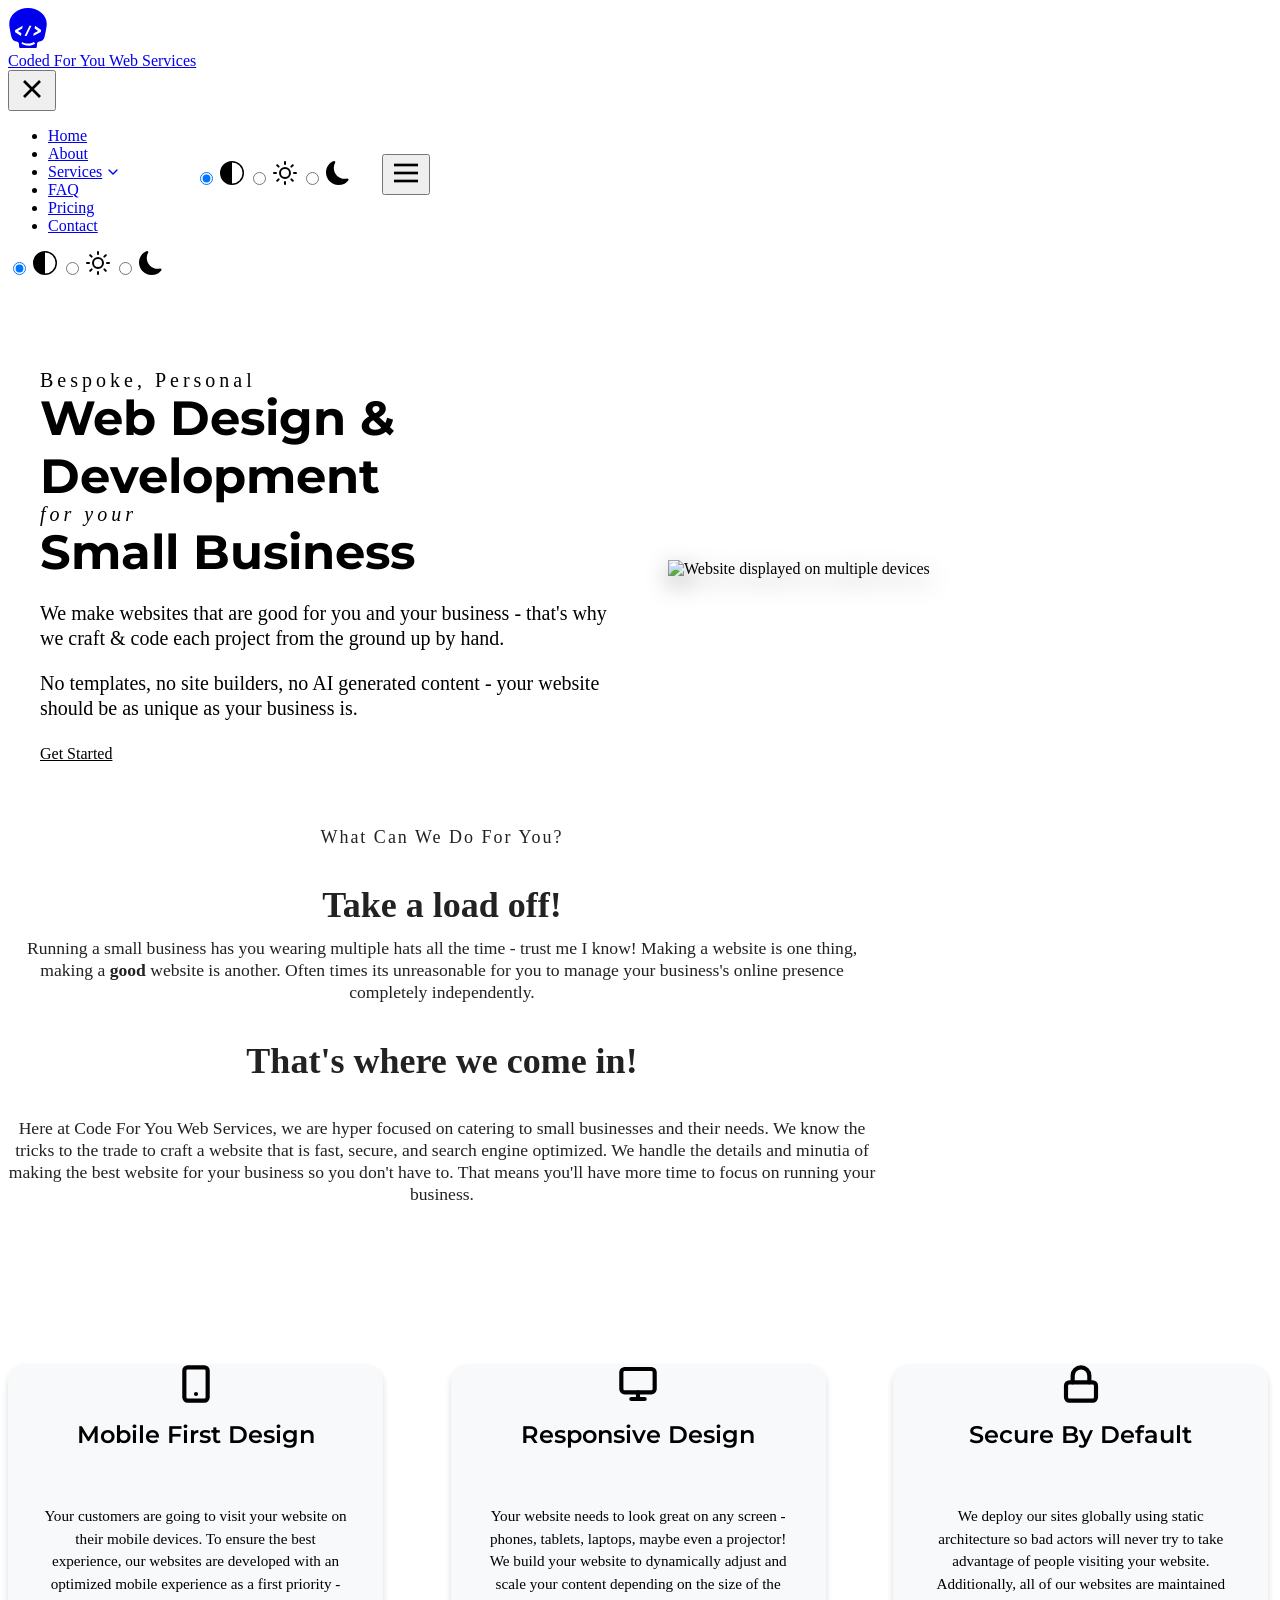
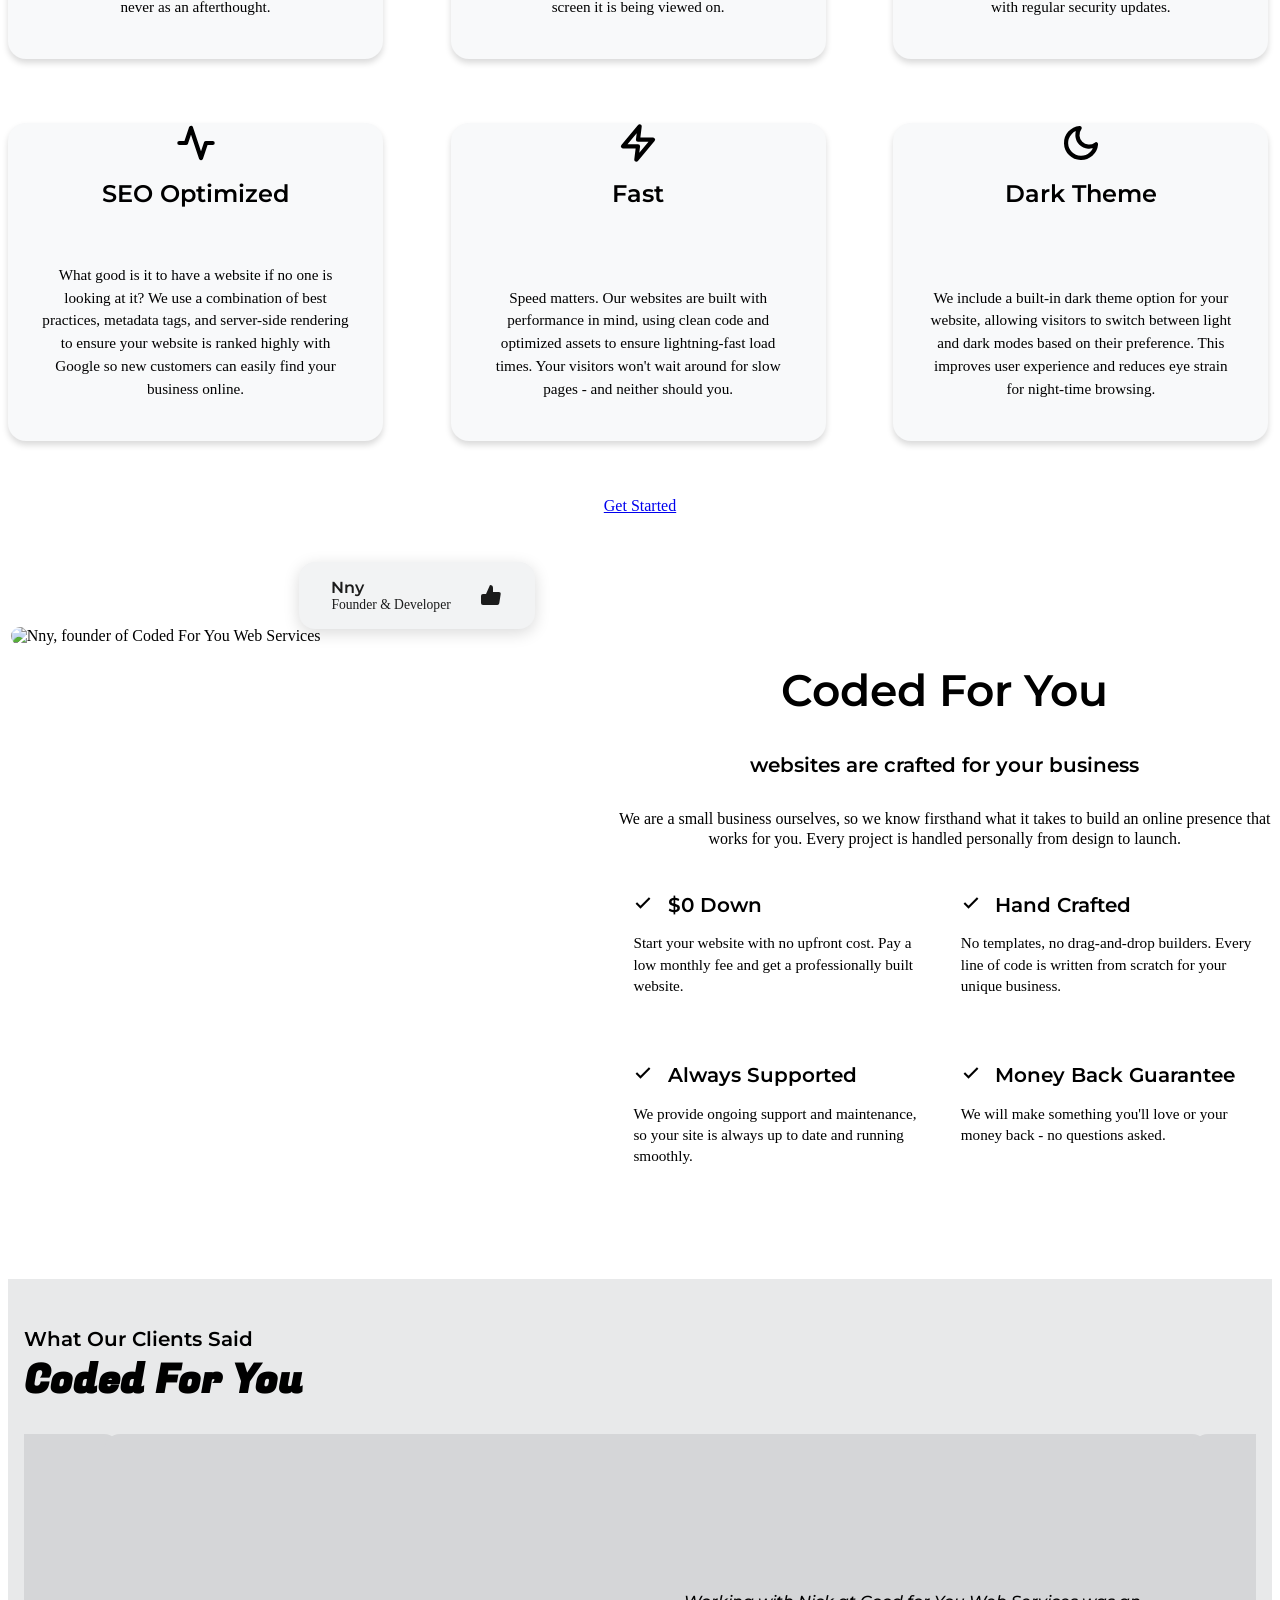
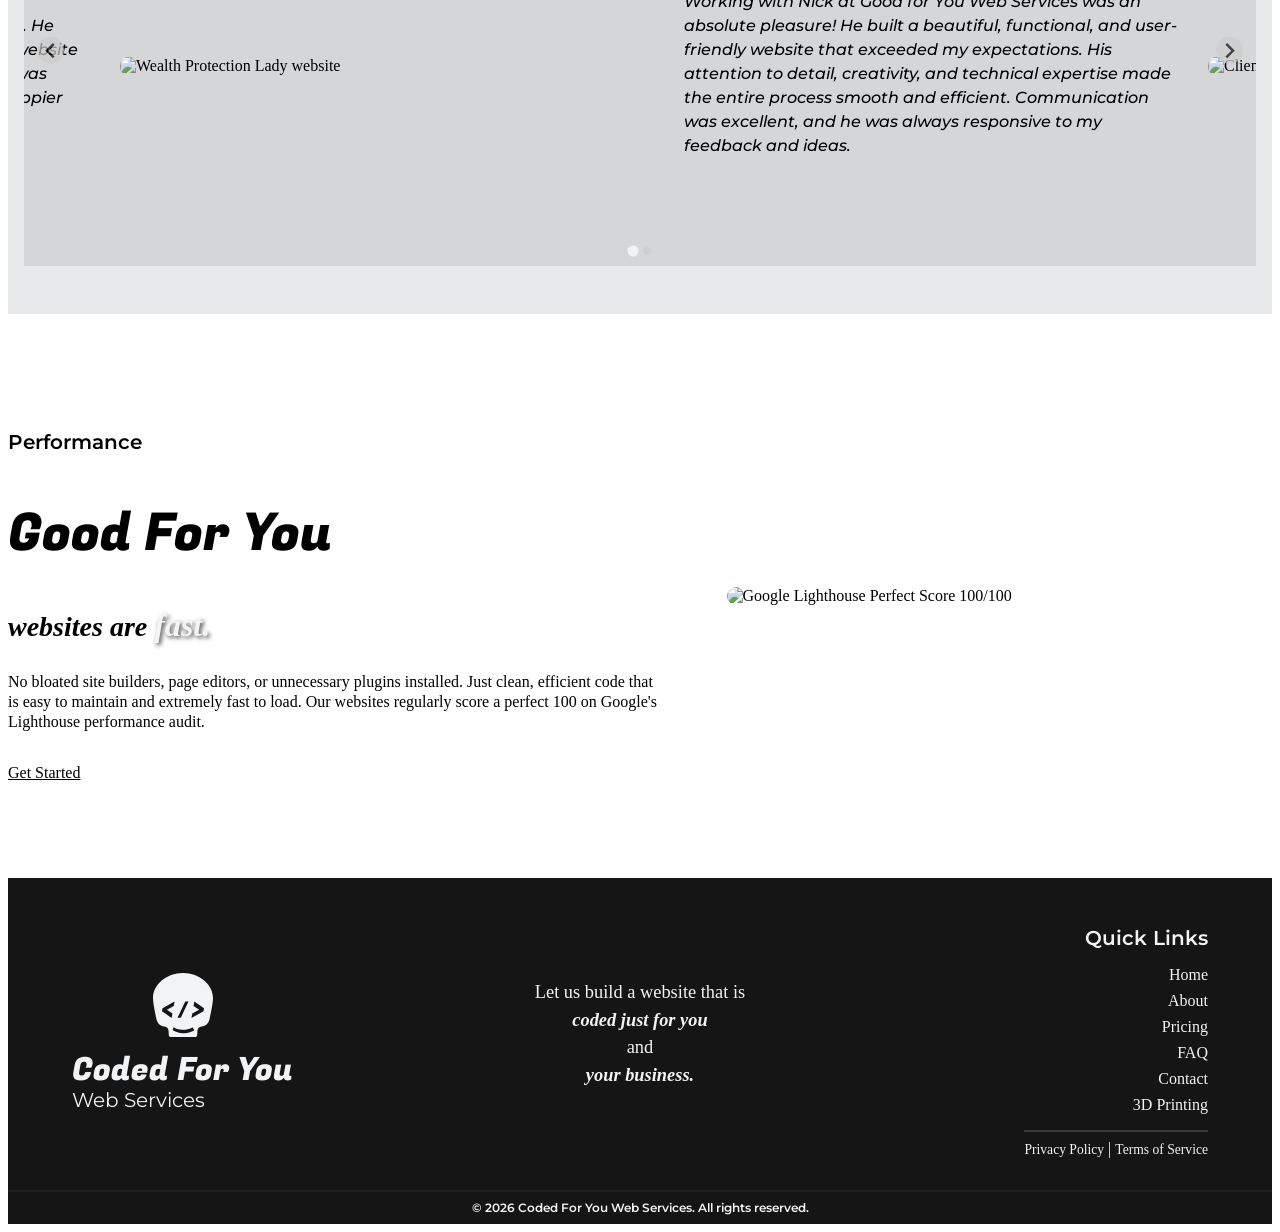
==== commit 4400ad87: "new toggle theme switch" ====
--- a/public/index.html
+++ b/public/index.html
@@ -67,6 +67,41 @@
                     <li><a href="http://localhost:1313/Coded4you/pricing/" class="">Pricing</a></li>
                     <li><a href="http://localhost:1313/Coded4you/contact/" class="">Contact</a></li>
                 </ul>
+                <div class="mobile-theme-toggle">
+                    <div class="theme-toggle-group">
+                        <label class="theme-radio" title="Automatic Theme">
+                            <input type="radio" name="theme-mobile" value="auto">
+                            <svg class="bi bi-circle-half" xmlns="http://www.w3.org/2000/svg" width="24" height="24"
+                                fill="currentColor" viewBox="0 0 16 16">
+                                <path d="M8 15A7 7 0 1 0 8 1zm0 1A8 8 0 1 1 8 0a8 8 0 0 1 0 16"></path>
+                            </svg>
+                        </label>
+                        <label class="theme-radio" title="Light Theme">
+                            <input type="radio" name="theme-mobile" value="light">
+                            <svg width="24" height="24" viewBox="0 0 24 24" fill="none" stroke="currentColor" stroke-width="2"
+                                stroke-linecap="round" stroke-linejoin="round">
+                                <circle cx="12" cy="12" r="5"></circle>
+                                <line x1="12" y1="1" x2="12" y2="3"></line>
+                                <line x1="12" y1="21" x2="12" y2="23"></line>
+                                <line x1="4.22" y1="4.22" x2="5.64" y2="5.64"></line>
+                                <line x1="18.36" y1="18.36" x2="19.78" y2="19.78"></line>
+                                <line x1="1" y1="12" x2="3" y2="12"></line>
+                                <line x1="21" y1="12" x2="23" y2="12"></line>
+                                <line x1="4.22" y1="19.78" x2="5.64" y2="18.36"></line>
+                                <line x1="18.36" y1="5.64" x2="19.78" y2="4.22"></line>
+                            </svg>
+                        </label>
+                        <label class="theme-radio" title="Dark Theme">
+                            <input type="radio" name="theme-mobile" value="dark">
+                            <svg class="bi bi-moon-fill" xmlns="http://www.w3.org/2000/svg" width="24" height="24"
+                                viewBox="0 0 16 16" fill="currentColor">
+                                <path
+                                    d="M6 .278a.77.77 0 0 1 .08.858 7.2 7.2 0 0 0-.878 3.46c0 4.021 3.278 7.277 7.318 7.277q.792-.001 1.533-.16a.79.79 0 0 1 .81.316.73.73 0 0 1-.031.893A8.35 8.35 0 0 1 8.344 16C3.734 16 0 12.286 0 7.71 0 4.266 2.114 1.312 5.124.06A.75.75 0 0 1 6 .278"
+                                    fill="currentColor"></path>
+                            </svg>
+                        </label>
+                    </div>
+                </div>
             </div>
             <div class="theme-toggle-group" id="theme-toggle-group">
                 <label class="theme-radio" title="Automatic Theme">
@@ -116,14 +151,21 @@
         const header = document.getElementById('site-header');
 
         
-        const themeRadios = document.querySelectorAll('input[name="theme"]');
+        const themeRadios = document.querySelectorAll('input[name="theme"], input[name="theme-mobile"]');
         const currentStored = localStorage.getItem('theme-mode') || 'auto';
 
+        const syncRadios = (value) => {
+            themeRadios.forEach(radio => {
+                if (radio.value === value) radio.checked = true;
+            });
+        };
+
+        syncRadios(currentStored);
+
         themeRadios.forEach(radio => {
-            if (radio.value === currentStored) radio.checked = true;
-
             radio.addEventListener('change', (e) => {
                 const mode = e.target.value;
+                syncRadios(mode);
                 localStorage.setItem('theme-mode', mode);
                 document.documentElement.setAttribute('data-theme-mode', mode);
 
@@ -640,6 +682,16 @@
   margin: 2rem 0 4rem;
   align-items: stretch;
 }
+@media (max-width: 767px) {
+  .hp-feature-cards {
+    grid-template-columns: 1fr;
+    justify-content: center;
+    gap: 4rem;
+  }
+  .hp-feature-card {
+    margin: 2.5rem auto 0;
+  }
+}
 @media (min-width: 768px) {
   .hp-feature-cards {
     grid-template-columns: repeat(2, 1fr);
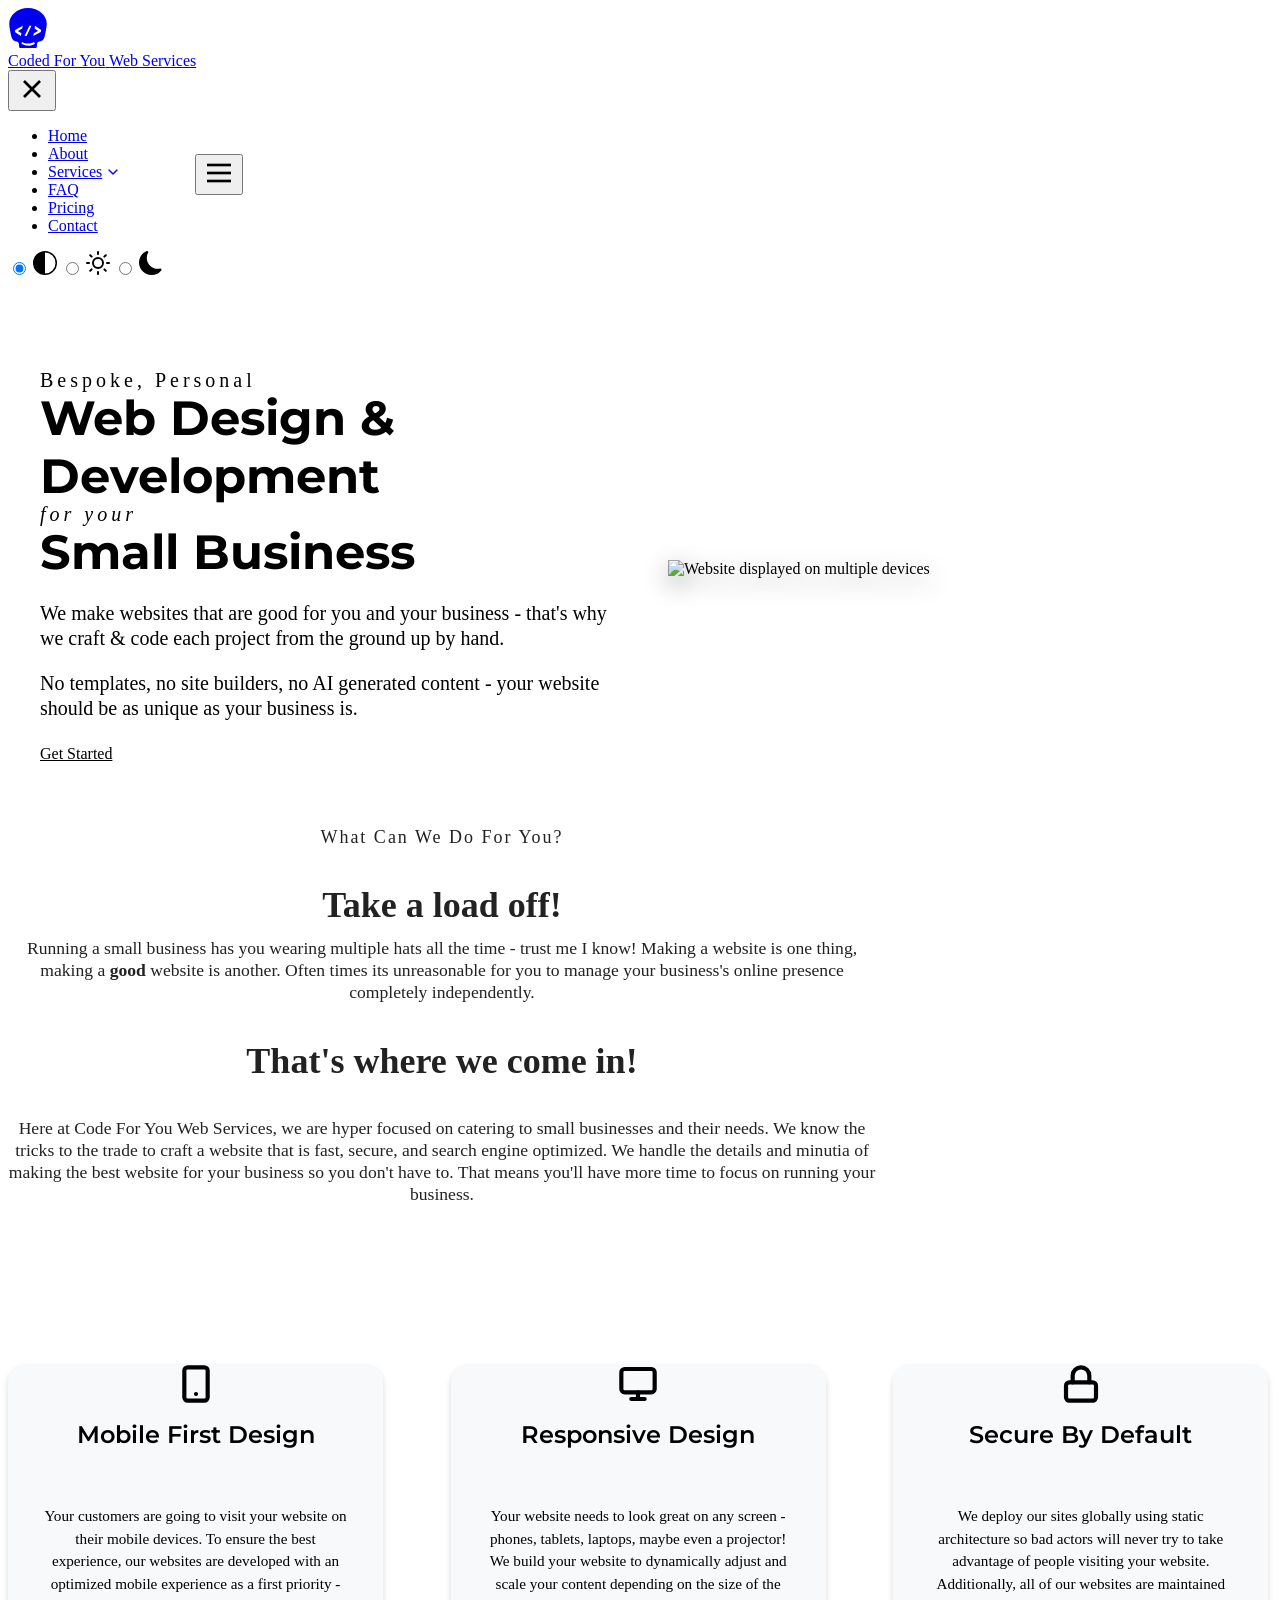
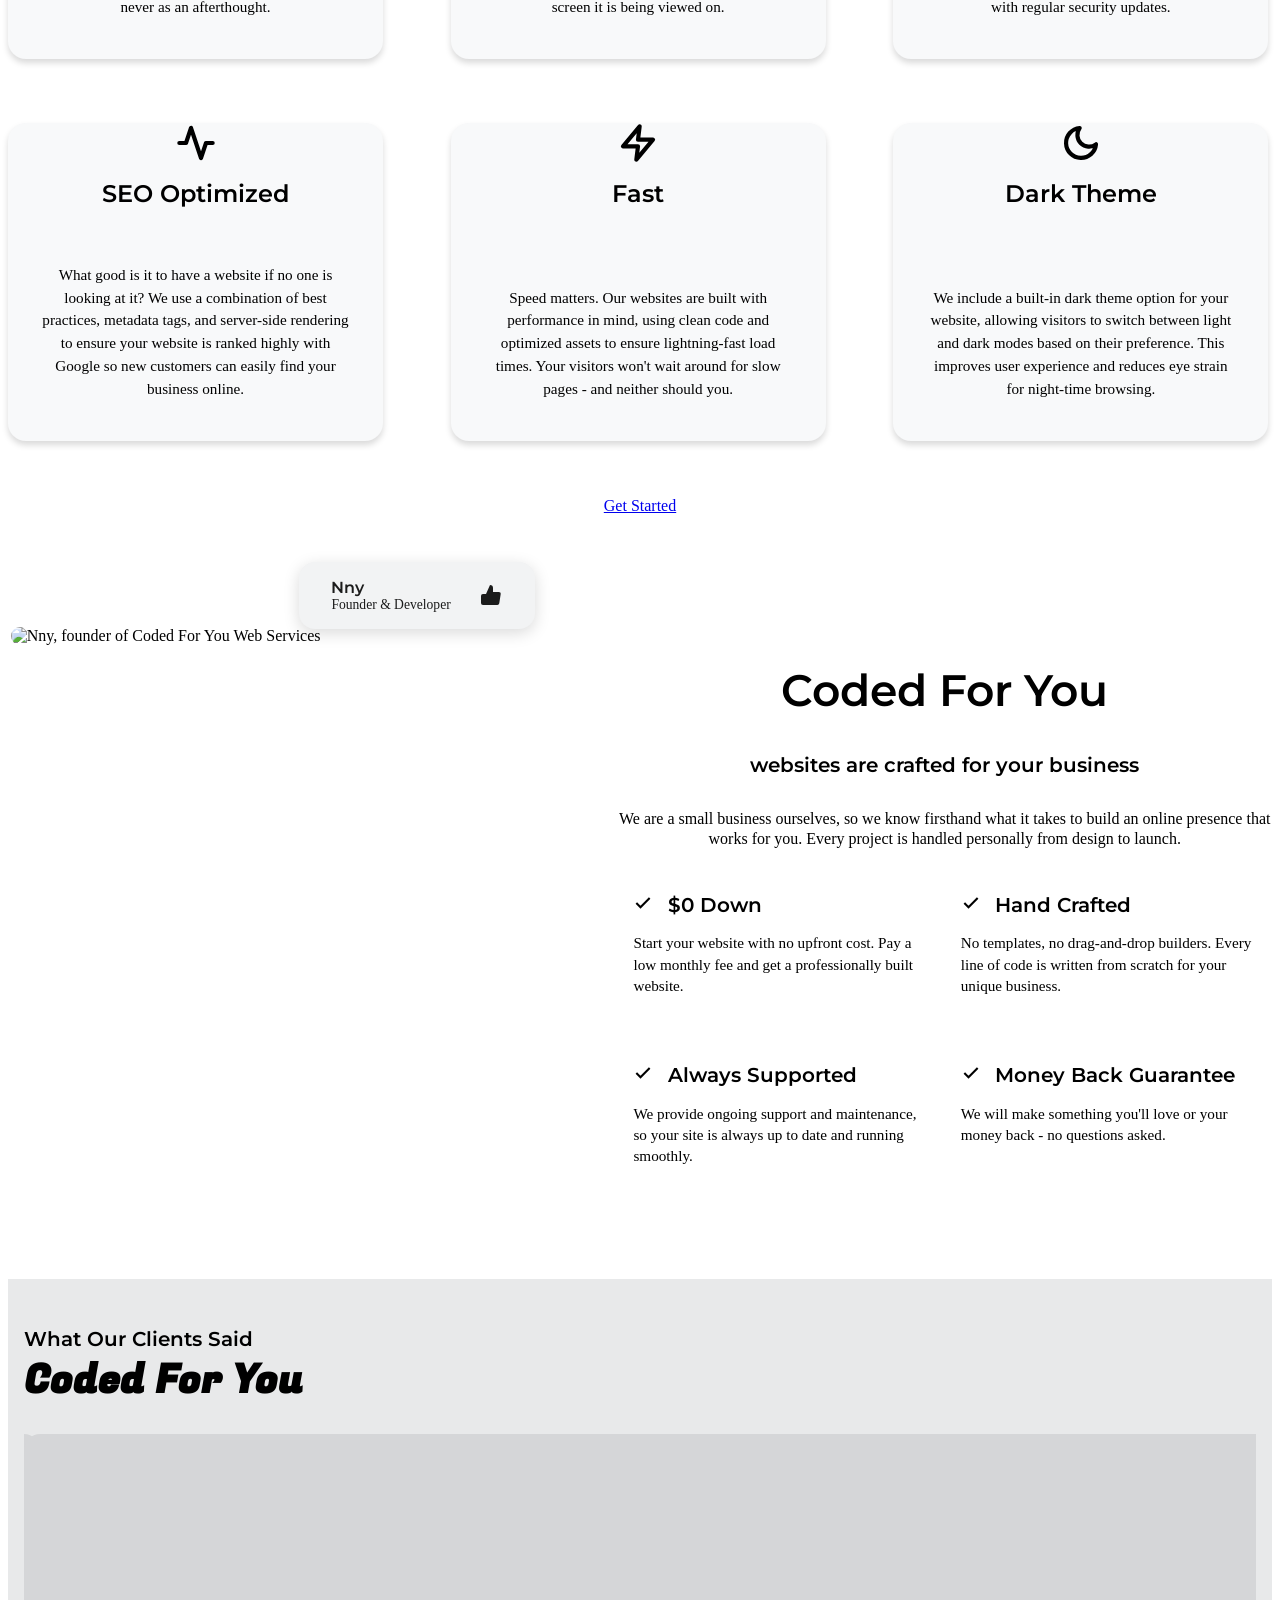
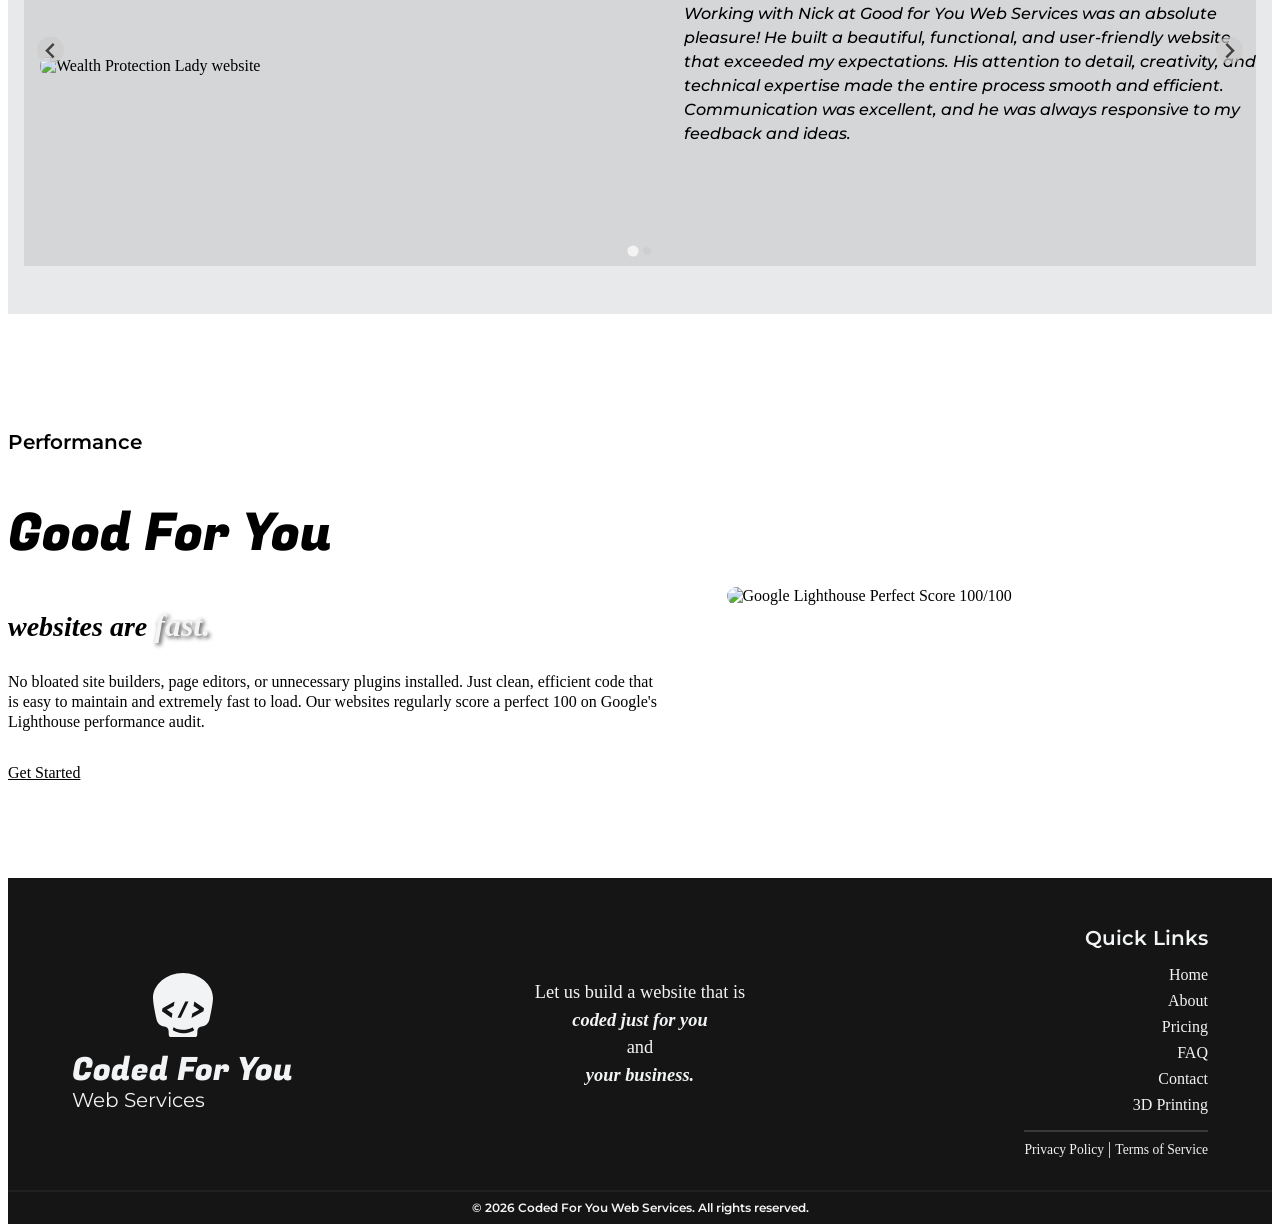
==== commit dfa2376d: "fixe mobile testimonial slider" ====
--- a/public/index.html
+++ b/public/index.html
@@ -103,39 +103,7 @@
                     </div>
                 </div>
             </div>
-            <div class="theme-toggle-group" id="theme-toggle-group">
-                <label class="theme-radio" title="Automatic Theme">
-                    <input type="radio" name="theme" value="auto">
-                    <svg class="bi bi-circle-half" xmlns="http://www.w3.org/2000/svg" width="24" height="24"
-                        fill="currentColor" viewBox="0 0 16 16">
-                        <path d="M8 15A7 7 0 1 0 8 1zm0 1A8 8 0 1 1 8 0a8 8 0 0 1 0 16"></path>
-                    </svg>
-                </label>
-                <label class="theme-radio" title="Light Theme">
-                    <input type="radio" name="theme" value="light">
-                    <svg width="24" height="24" viewBox="0 0 24 24" fill="none" stroke="currentColor" stroke-width="2"
-                        stroke-linecap="round" stroke-linejoin="round">
-                        <circle cx="12" cy="12" r="5"></circle>
-                        <line x1="12" y1="1" x2="12" y2="3"></line>
-                        <line x1="12" y1="21" x2="12" y2="23"></line>
-                        <line x1="4.22" y1="4.22" x2="5.64" y2="5.64"></line>
-                        <line x1="18.36" y1="18.36" x2="19.78" y2="19.78"></line>
-                        <line x1="1" y1="12" x2="3" y2="12"></line>
-                        <line x1="21" y1="12" x2="23" y2="12"></line>
-                        <line x1="4.22" y1="19.78" x2="5.64" y2="18.36"></line>
-                        <line x1="18.36" y1="5.64" x2="19.78" y2="4.22"></line>
-                    </svg>
-                </label>
-                <label class="theme-radio" title="Dark Theme">
-                    <input type="radio" name="theme" value="dark">
-                    <svg class="bi bi-moon-fill" xmlns="http://www.w3.org/2000/svg" width="24" height="24"
-                        viewBox="0 0 16 16" fill="currentColor">
-                        <path
-                            d="M6 .278a.77.77 0 0 1 .08.858 7.2 7.2 0 0 0-.878 3.46c0 4.021 3.278 7.277 7.318 7.277q.792-.001 1.533-.16a.79.79 0 0 1 .81.316.73.73 0 0 1-.031.893A8.35 8.35 0 0 1 8.344 16C3.734 16 0 12.286 0 7.71 0 4.266 2.114 1.312 5.124.06A.75.75 0 0 1 6 .278"
-                            fill="currentColor"></path>
-                    </svg>
-                </label>
-            </div>
+            
             <button class="menu-toggle" id="mobile-menu-btn" aria-label="Toggle Menu">
                 <svg width="32" height="32" viewBox="0 0 24 24" fill="none" stroke="currentColor" stroke-width="2">
                     <line x1="3" y1="12" x2="21" y2="12"></line>
@@ -596,7 +564,7 @@
     perPage: 1,
     type: 'loop',
     gap: '1rem',
-    padding: '5rem',
+    
     arrows: true,
     pagination: true,
     autoplay: false,
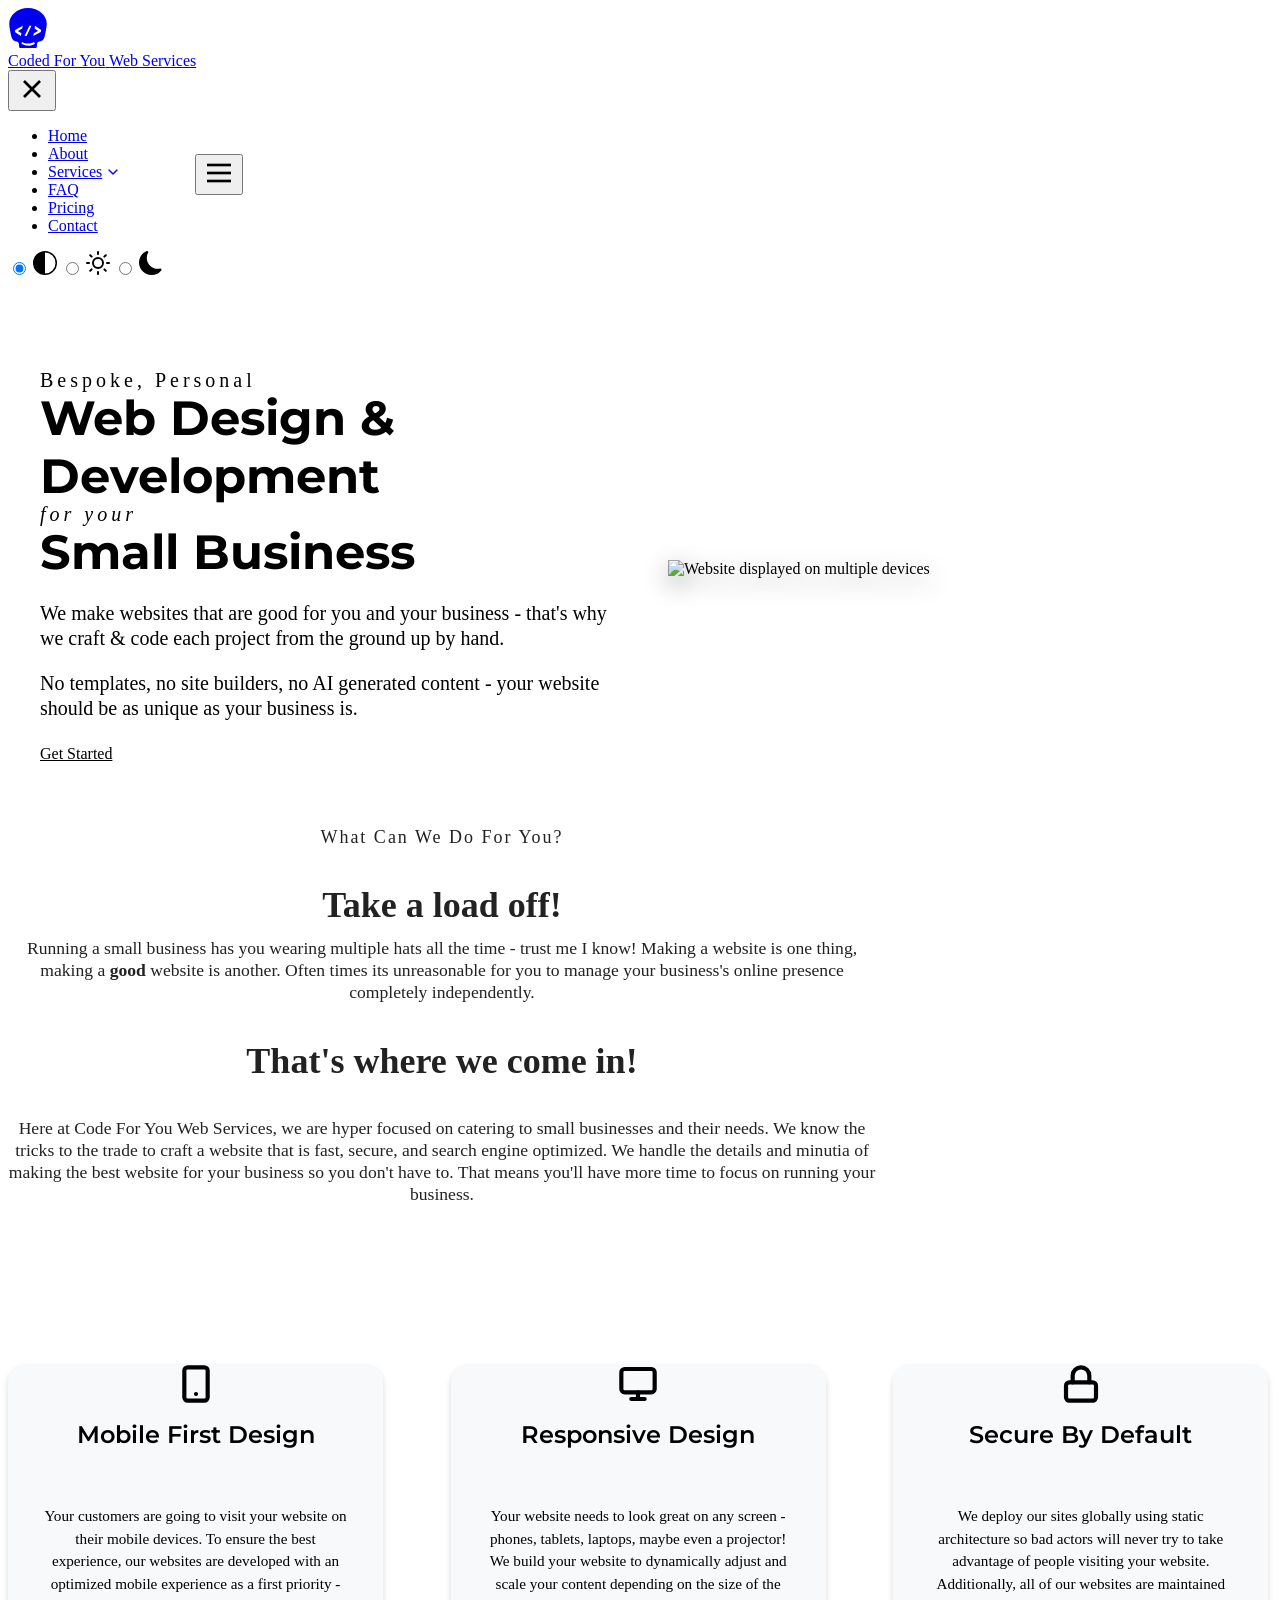
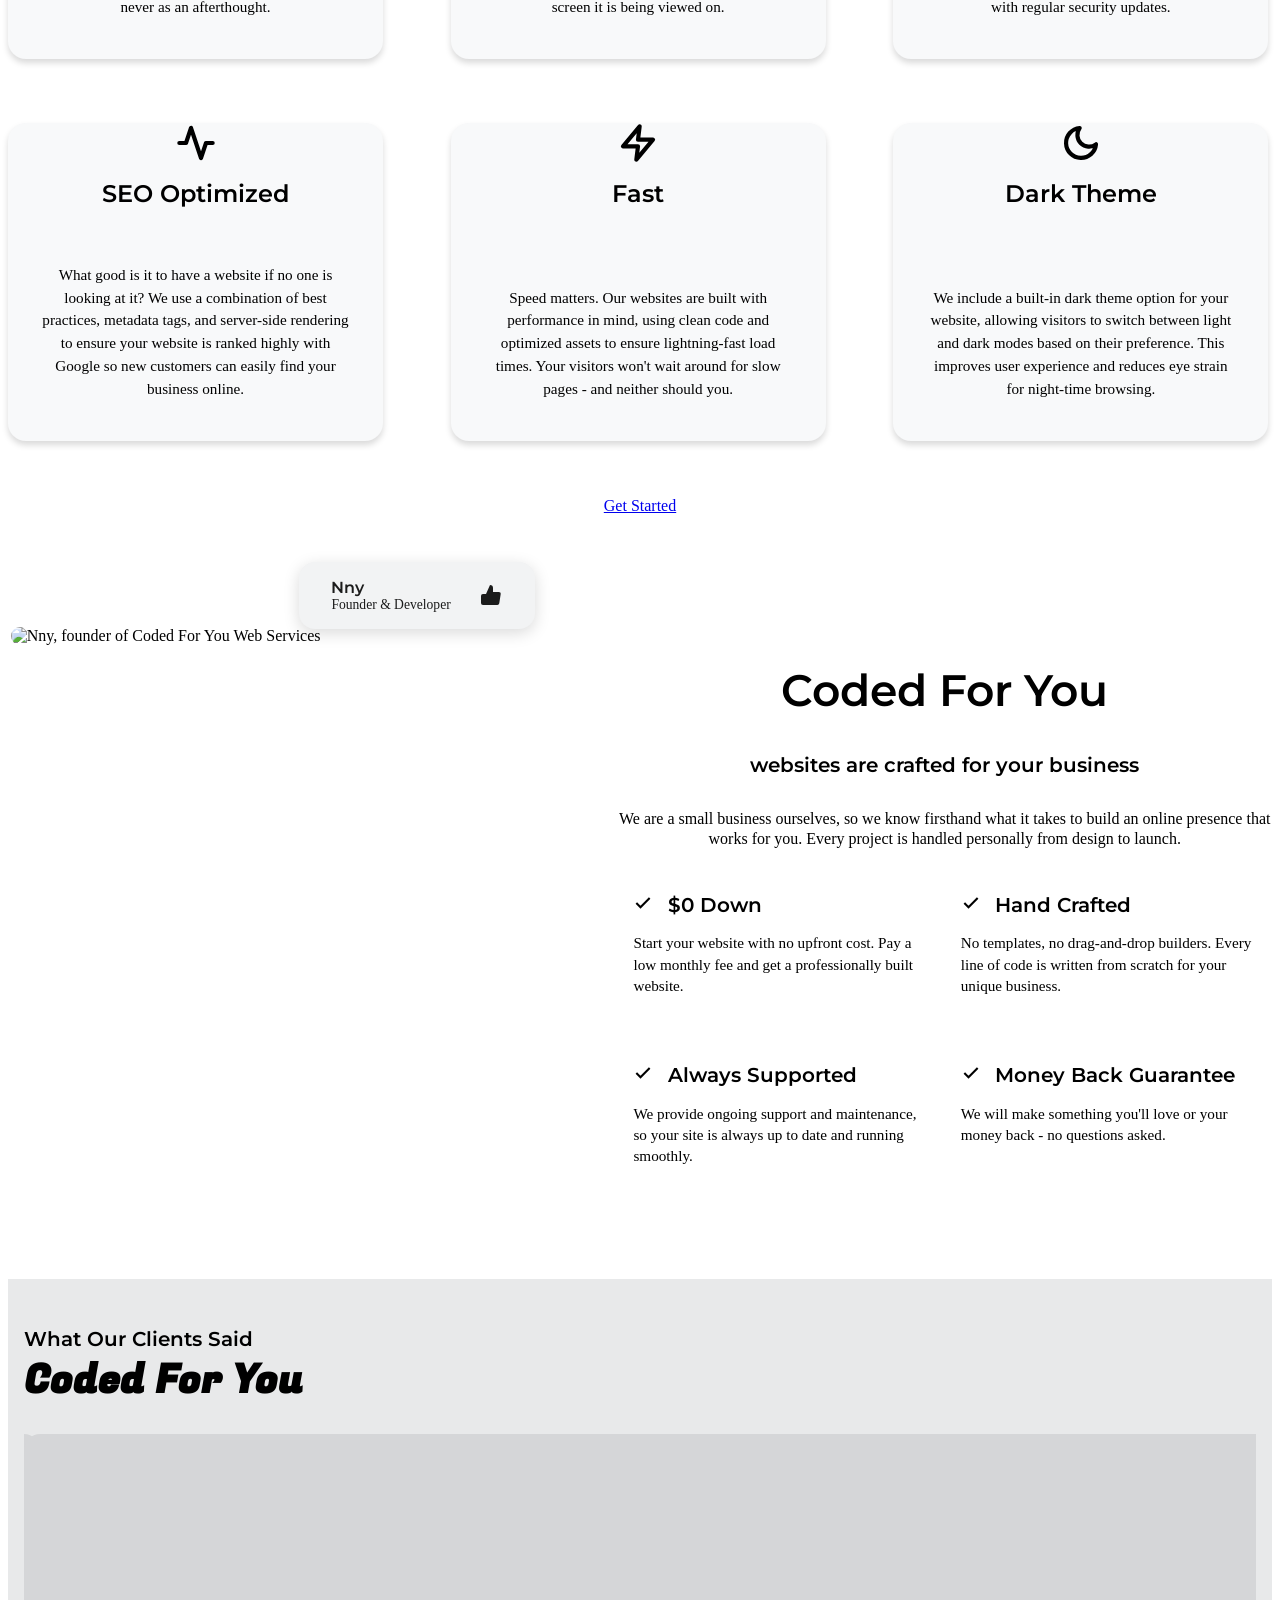
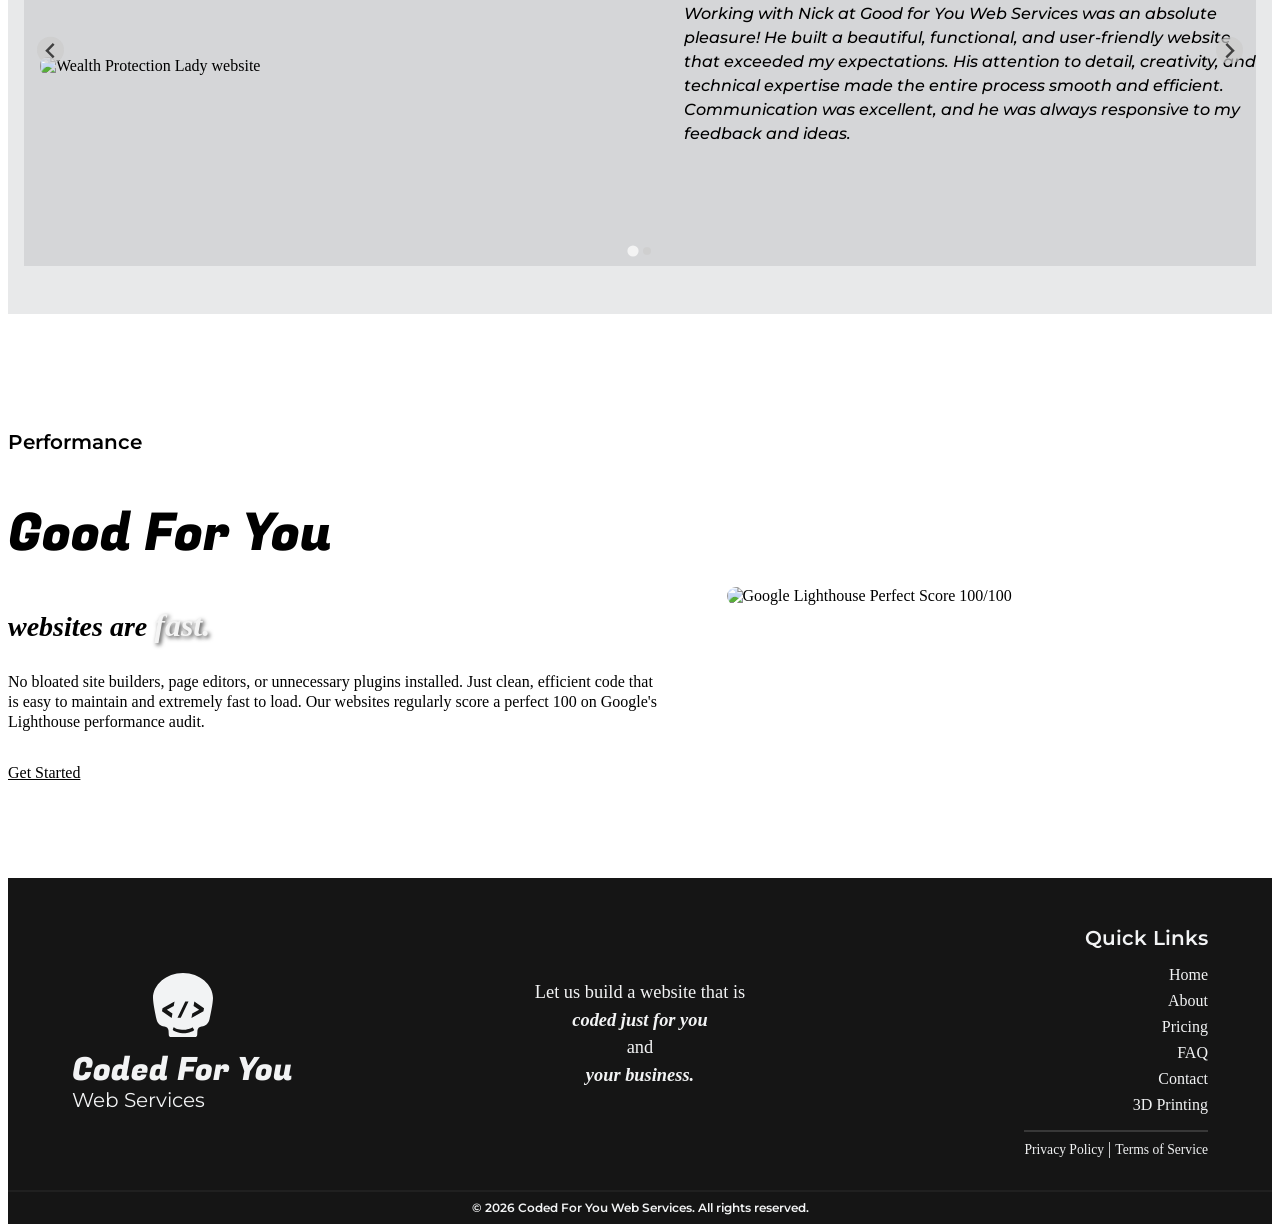
==== commit 87d619f3: "" ====
--- a/public/index.html
+++ b/public/index.html
@@ -205,7 +205,7 @@
       </div>
     </div>
     <div class="hp-hero__image">
-      <img src="https://goodforyou.services/.netlify/images/?url=/images/mockups/mockup-vhcp-light.png&q=90&w=768" alt="Website displayed on multiple devices" />
+      <img src="https://goodforyou.services/.netlify/images/?url=/images/mockups/mockup-vhcp-light.png&q=90&w=768" fetchpriority="high" alt="Website displayed on multiple devices" />
     </div>
   </div>
 </section>
